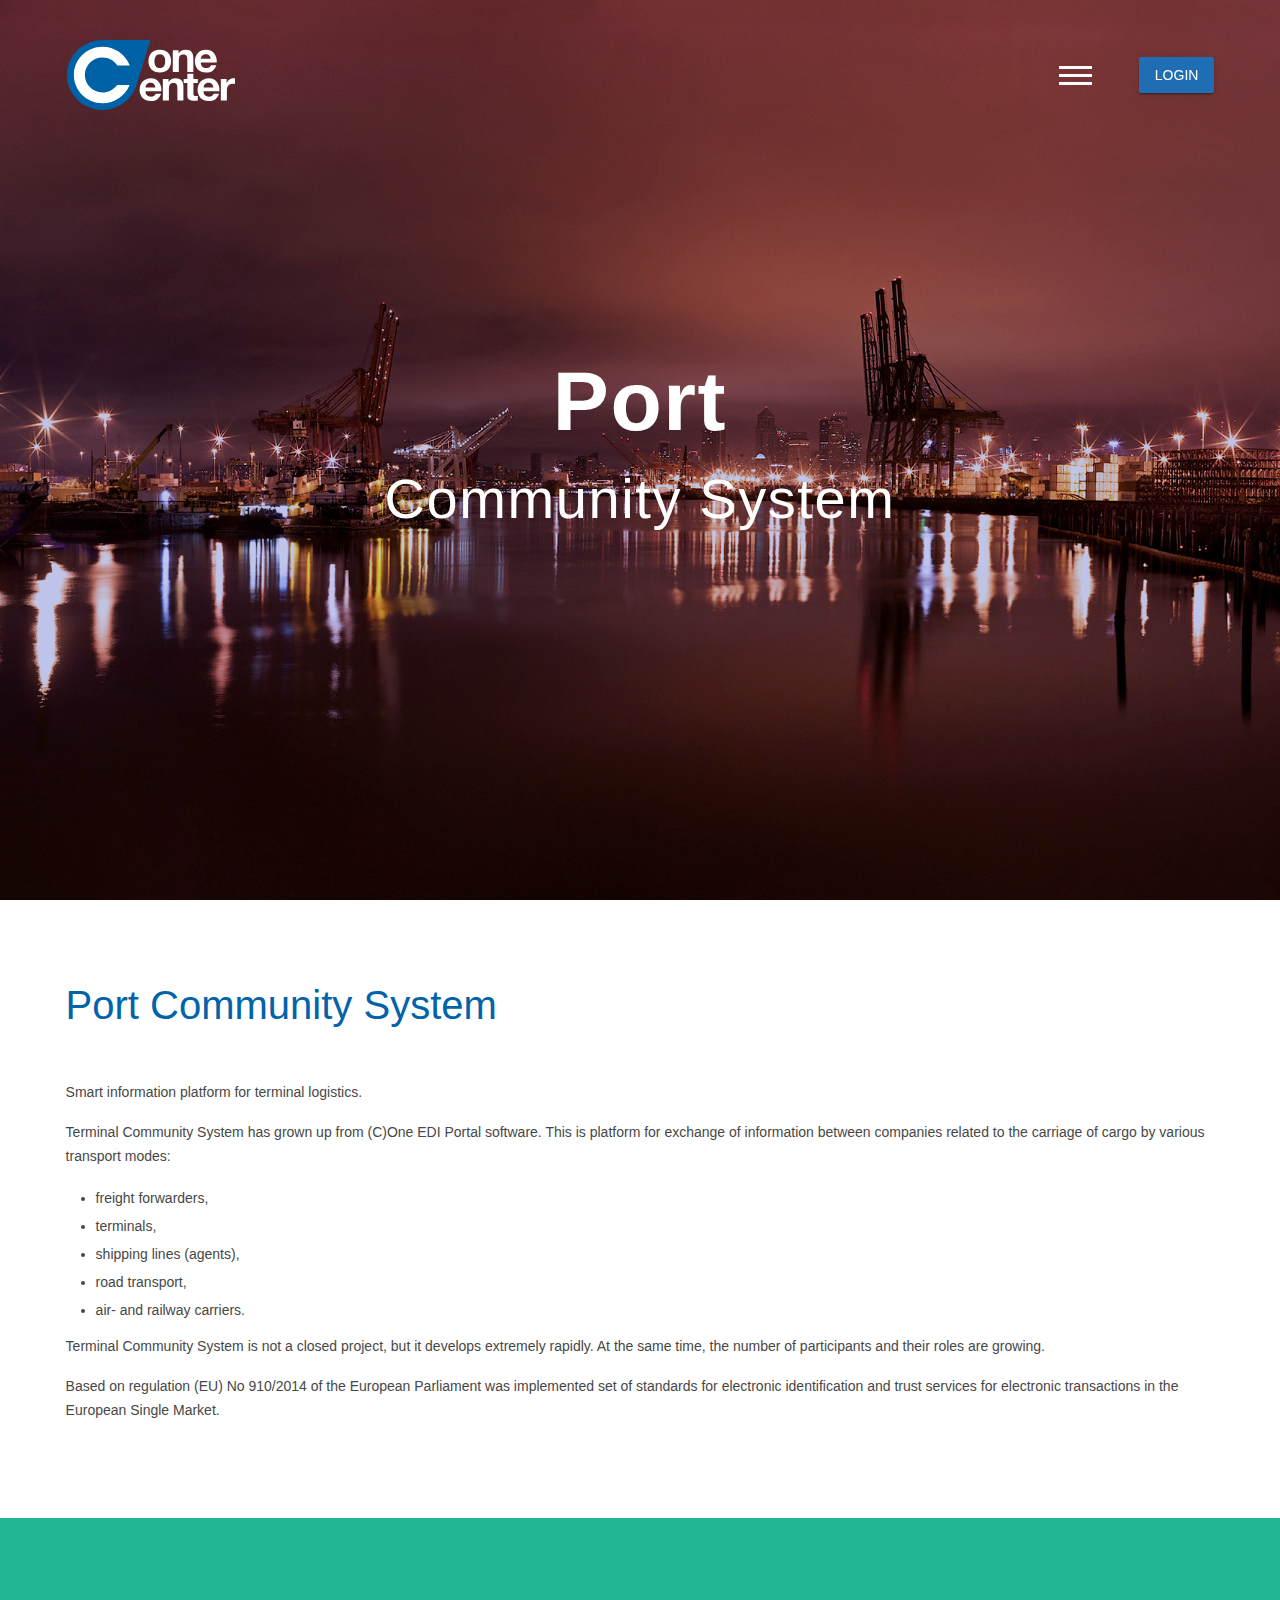
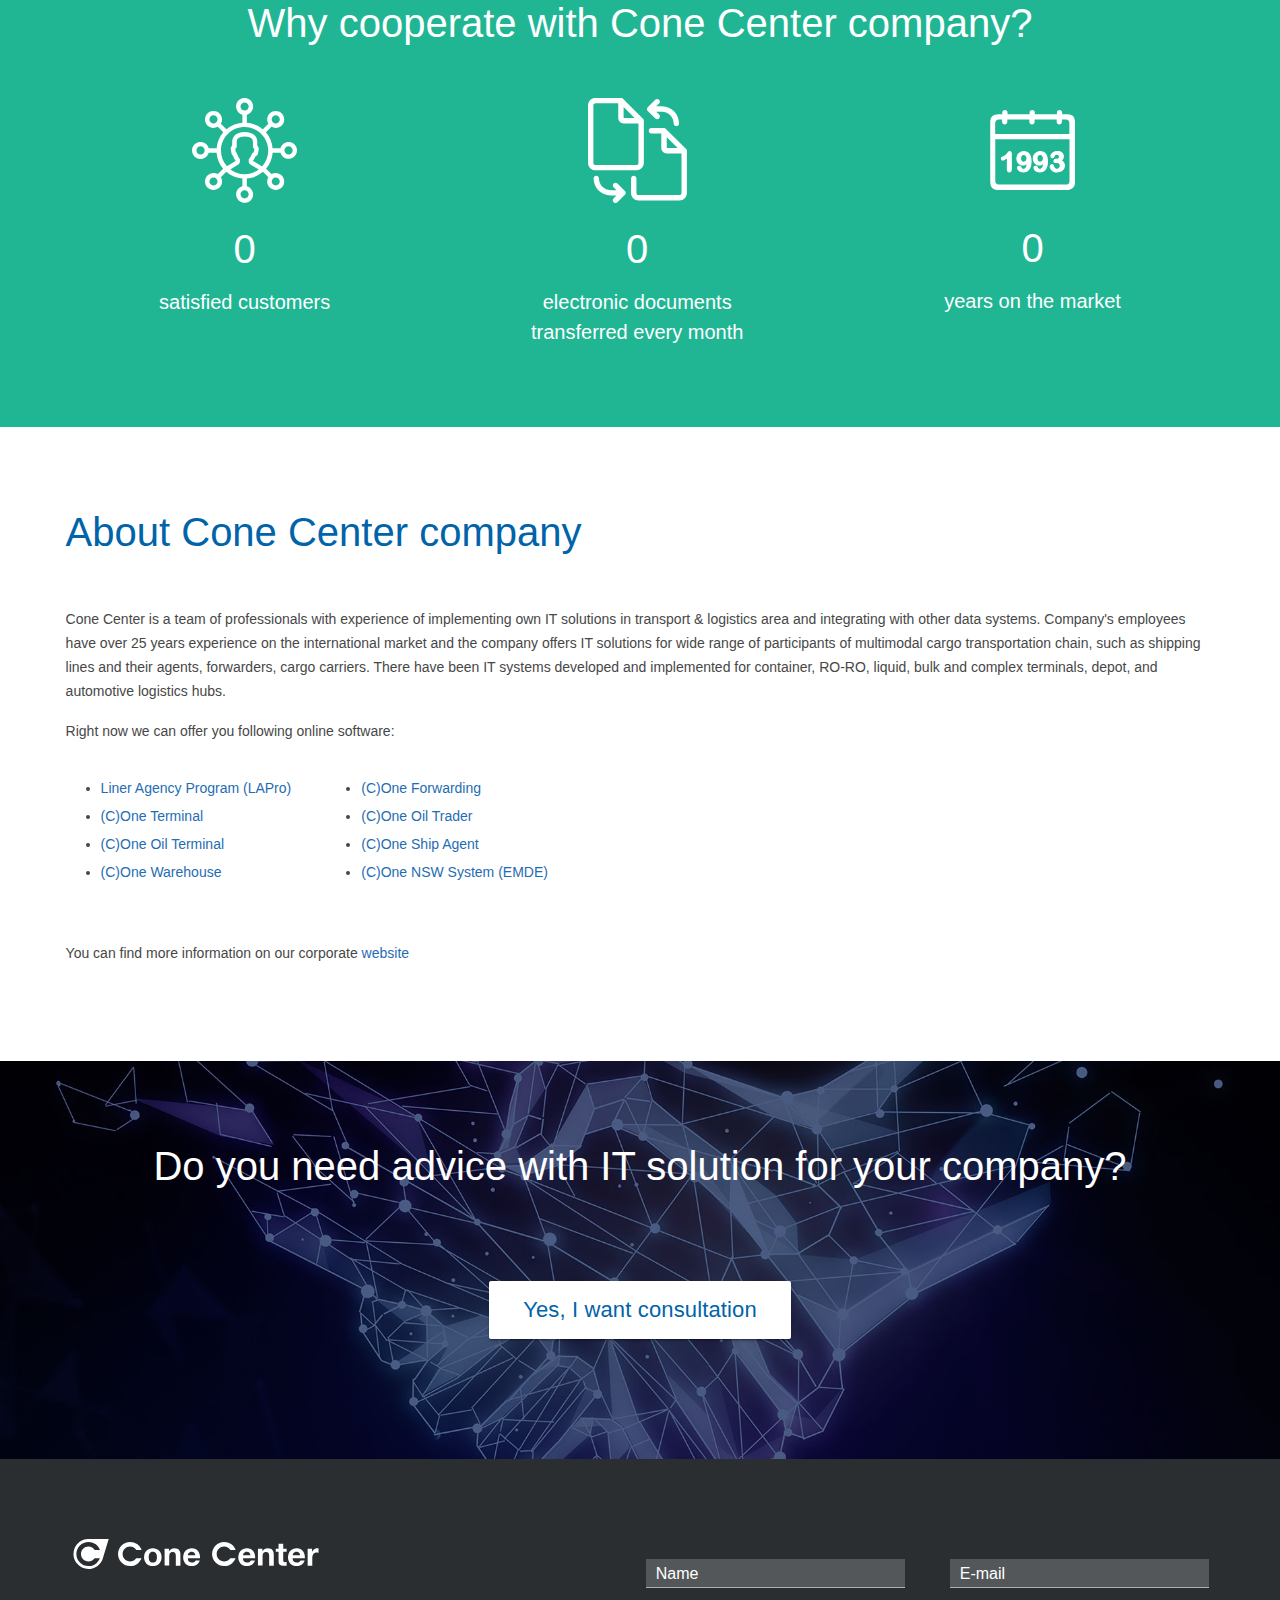
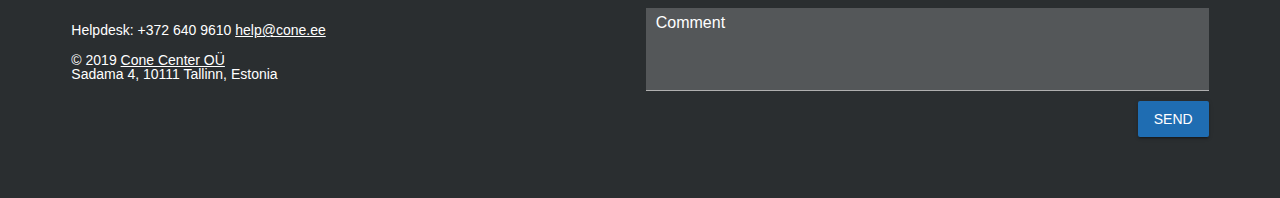
==== docs/index.html @ 8a70dc3c "lio: +1 html valid" ====
﻿<!DOCTYPE html>
<!--[if IE 9 ]>    <html class="ie9"> <![endif]-->
<!--[if (gt IE 9)|!(IE)]><!-->
<html lang="en">
<!--<![endif]-->

<head>
  <title>Port Community System - Cone Center Ltd.</title>
  <meta http-equiv="Content-Type" content="text/html; charset=utf-8" />
  <meta name="description" content="" />
  <meta name="keywords" content="" />
  <meta name="author" content="EDS Systems OY -- http://www.edss.ee" />
  <meta name="copyright" content="Copyrights (c) by EDS Systems 2018. All rights reserved." />
  <meta name="generator" content="WebEditor" />
  <meta name="robots" content="all" />
  <meta name="expires" content="never" />
  <meta name="revisit-after" content="1 days" />
  <meta name="distribution" content="global" />
  <meta name="rating" content="general" />
  <meta name="class" content="open" />
  <meta name="audience" content="all" />
  <meta name="lifecycle" content="none" />
  <meta name="language" content="English" />
  <meta name="imagetoolbar" content="no" />
  <meta name="SKYPE_TOOLBAR" content="SKYPE_TOOLBAR_PARSER_COMPATIBLE" />
  <link rel="shortcut icon" href="favicon.ico" type="image/x-icon" />
  <link rel="icon" href="favicon.ico" type="image/vnd.microsoft.icon" />
  <meta name="viewport" content="width=device-width, initial-scale=1">
  <script src="mods/jQuery/jquery-1.11.3.min.js"></script>
  <script src="js/material.min.js"></script>
  <!-- CSS -->
  <link href="../fonts.googleapis.com/css@family=Open+Sans_3A300,400,600&subset=cyrillic,cyrillic-ext,latin-ext"
    rel="stylesheet">
  <link href="../fonts.googleapis.com/css@family=Roboto_3A300,500,700&subset=cyrillic,cyrillic-ext,latin-ext"
    rel="stylesheet">
  <link href="../fonts.googleapis.com/css@family=Roboto+Condensed_3A300,500,700&subset=cyrillic,cyrillic-ext,latin-ext"
    rel="stylesheet">
  <link href="../netdna.bootstrapcdn.com/font-awesome/4.1.0/css/font-awesome.min.css" rel="stylesheet">
  <link rel="stylesheet" href="css/material.min.css" />
  <link rel="stylesheet" href="../fonts.googleapis.com/icon@family=Material+Icons">
  <link rel="stylesheet" href="css/animate.css">
  <link rel="stylesheet" href="css/swiper.min.css">
  <link rel="stylesheet" href="css/editor.css">
  <link rel="stylesheet" href="css/main.css">
  <link rel="stylesheet" href="css/print.css" media="print">
  <script>
    function goml(ml, b, a) {
      parent.location = ml + a + '@' + b
    }
    var svgSupport = (window.SVGSVGElement) ? true : false;
    var lng = "eng";
    var pgnm = "./";
    var indexpage = 1,
      msg_success = "Thank you, your request has been sent. We will contact you ASAP.",
      msg_error = "Due to technical reasons your request has been sent. Please try again.";
  </script>
</head>

<body class="mainbody indexpage  " id="scrolltop">
  <div class="section" id="header">
    <div class="container">
      <a class="logo" href="default.htm">
        <img class="up" src="images/cone.svg" alt="cOne logotype up">
        <img class="dwn" src="images/coneH.svg" alt="cOne logotype dwn">
        <img class="forEditor" src="images/logo.png" alt="cOne logotype forEditor"></a>
      <div class="header-tools">
        <div class="mobile-menu-trigger"><span></span><span></span><span></span></div>
        <button id="login"
          class="mdl-button mdl-js-button mdl-button--raised mdl-js-ripple-effect mdl-button--accent popup_show"
          data-form="#portal">Login</button>
      </div>
    </div>
    <div class="navigation">
      <div>
        <a data-href="#solutions">Port Community System</a><br><a data-href="#why">Why cooperate with Cone Center
          company?</a><br><a data-href="#about">About Cone Center company</a><br><a data-href="#advice">Do you need
          advice with IT solution for your company?</a><br>
      </div>
    </div>
  </div>
  <div class="slide full swiper-container" id="top">
    <div class="swiper-wrapper">
      <div class="swiper-slide" style="background-image: url(images/slider/0.jpg)"></div>
      <div class="swiper-slide" style="background-image: url(images/slider/1.jpg)"></div>
      <div class="swiper-slide" style="background-image: url(images/slider/2.jpg)"></div>
      <div class="swiper-slide" style="background-image: url(images/slider/3.jpg)"></div>
      <div class="swiper-slide" style="background-image: url(images/slider/4.jpg)"></div>
      <div class="swiper-slide" style="background-image: url(images/slider/5.jpg)"></div>
      <div class="swiper-slide" style="background-image: url(images/slider/6.jpg)"></div>
      <div class="swiper-slide" style="background-image: url(images/slider/7.jpg)"></div>
      <div class="swiper-slide" style="background-image: url(images/slider/8.jpg)"></div>
      <div class="swiper-slide" style="background-image: url(images/slider/9.jpg)"></div>
      <div class="swiper-slide" style="background-image: url(images/slider/10.jpg)"></div>
      <div class="swiper-slide" style="background-image: url(images/slider/11.jpg)"></div>
      <div class="swiper-slide" style="background-image: url(images/slider/12.jpg)"></div>
      <div class="swiper-slide" style="background-image: url(images/slider/13.jpg)"></div>
      <div class="swiper-slide" style="background-image: url(images/slider/14.jpg)"></div>
      <div class="swiper-slide" style="background-image: url(images/slider/15.jpg)"></div>
    </div>
    <a id="slogan" data-href="#solutions" class=" head">Port <span>Community System</span></a>
    <a id="next" data-href="#solutions"><i class="fa fa-chevron-down"></i></a>
  </div>
  <div class="slide" id="solutions">
    <div class="container flex-box">
      <div>
        <h4 class="title">Port Community System</h4>
        <div class="content">
          <p>Smart information platform for terminal logistics.</p>
          <p>Terminal Community System has grown up from (C)One EDI Portal software. This&nbsp;is platform for exchange
            of information between companies related to the carriage of cargo by various transport modes: </p>
          <ul>
            <li>freight forwarders, </li>
            <li>terminals, </li>
            <li>shipping lines (agents), </li>
            <li>road transport, </li>
            <li>air- and railway carriers.</li>
          </ul>
          <p>Terminal Community System is not a closed project, but it develops extremely rapidly. At the same time, the
            number of participants and their roles&nbsp;are growing.</p>
          <p>Based on regulation (EU) No 910/2014 of the European Parliament was implemented set of standards for
            electronic identification and trust services for electronic transactions in the European Single Market.</p>
        </div>
      </div>
    </div>
  </div>
  <div class="slide" id="why">
    <div class="container">
      <h4 class="title">Why cooperate with Cone Center company?</h4>
      <div class="flex-box counter">
        <div id="clients">
          <img src="images/clients.svg" alt="cOne clients">
          <div class="count" data-to="500" data-plus="+" data-speed="3000">0</div>
          <div class="count-text">satisfied customers</div>
        </div>
        <div id="documents">
          <img src="images/edi.svg" alt="cOne clients">
          <div class="count" data-to="50000000" data-plus="+" data-speed="3000">0</div>
          <div class="count-text">electronic documents transferred every month</div>
        </div>
        <div id="dates">
          <img src="images/date.svg" alt="cOne clients">
          <div class="count" data-to="25" data-speed="3000">0</div>
          <div class="count-text">years on the market</div>
        </div>
      </div>
    </div>
  </div>
  <div class="slide" id="about">
    <div class="container">
      <h4 class="title">About Cone Center company</h4>
      <div class="content">
        <p>Cone Center is a team of professionals with experience of implementing own IT solutions in transport &
          logistics area and integrating with other data systems. Company's employees have over 25 years experience on
          the international market and the company offers IT solutions for wide range of participants of multimodal
          cargo transportation chain, such as shipping lines and their agents, forwarders, cargo carriers. There have
          been IT systems developed and implemented for container, RO-RO, liquid, bulk and complex terminals, depot, and
          automotive logistics hubs. <br></p>
        <p>Right now we can offer you following online software:</p>
        <table class="transparent_table">
          <tr>
            <td style="vertical-align:top;">
              <ul>
                <li><a href="../www.cone.ee/LAPro_eng.html" target="_blank">Liner Agency Program (LAPro)</a> </li>
                <li><a href="../www.cone.ee/c_ONE_Terminal_eng.html" target="_blank">(C)One Terminal</a> </li>
                <li><a href="../www.cone.ee/c_ONE_Oil_Terminal_eng.html" target="_blank">(C)One Oil Terminal</a> </li>
                <li><a href="../www.cone.ee/c_ONE_Warehouse_en.html" target="_blank">(C)One Warehouse</a></li>
              </ul>
            </td>
            <td style="vertical-align:top;">
              <ul>
                <li><a href="../www.cone.ee/c_ONE_Forwarding_en.html" target="_blank">(C)One Forwarding</a> </li>
                <li><a href="../www.cone.ee/c_ONE_Oil_Trader_eng.html" target="_blank">(C)One Oil Trader</a> </li>
                <li><a href="../www.cone.ee/c_ONE_Ship_Agent_en.html" target="_blank">(C)One Ship Agent</a> </li>
                <li><a href="../www.cone.ee/emde-system.html" target="_blank">(C)One NSW System (EMDE)</a></li>
              </ul>
            </td>
          </tr>
        </table>
        <p>&nbsp;</p>
        <p>You can find more information on our corporate <a href="../www.cone.ee/index.html"
            target="_blank">website</a></p>
      </div>
    </div>
  </div>
  <div class="slide" id="advice">
    <div class="container">
      <h4 class="title">Do you need advice with IT solution for your company?</h4>
      <button
        class="mdl-button mdl-js-button mdl-button--large mdl-button--raised mdl-js-ripple-effect mdl-color--white mdl-color-text--primary-dark mdl-button--accent popup_show"
        data-form="#consult">Yes, I want consultation</button>
    </div>
  </div>
  <div class="slide footer" id="contacts">
    <div class="container flex-box">
      <div class="contacts half"><a class="logo"><img src="images/coneH.svg"><img class="forEditor"
            src="images/logo.png"></a>
        <p>Helpdesk: +372 640 9610 <a href="javascript:goml('ma'+'il'+'to:','cone.ee','help');">
            <script>
              var i = 'cone.ee',
                w = 'help';
              document.write(w + '@' + i);
            </script>
          </a></p>
        <p>© 2019 <a href="../www.cone.ee/index.html" target="_blank">Cone Center OÜ</a><br>Sadama 4, 10111 Tallinn,
          Estonia</p>
      </div>
      <div class="form-feedback half">
        <form data-sbj="Feedback" class="contact-form" id="contact-form">
          <div>
            <div class="mdl-textfield mdl-js-textfield mdl-textfield--floating-label">
              <input name="name" class="mdl-textfield__input required" id="fcname" type="text">
              <label class="mdl-textfield__label" for="fcname">Name</label>
            </div>
            <div class="mdl-textfield mdl-js-textfield mdl-textfield--floating-label">
              <input name="email" class="mdl-textfield__input required" id="fcemail" type="email">
              <label  class="mdl-textfield__label" for="fcemail">E-mail</label>
            </div>
          </div>
          <div class="mdl-textfield lt--textarea mdl-js-textfield mdl-textfield--floating-label">
            <textarea name="message" class="mdl-textfield__input" id="fcmessage" rows="4"></textarea>
            <label class="mdl-textfield__label" for="fcmessage">Comment</label>
          </div>
          <p>
            <button
              class="mdl-button mdl-js-button mdl-button--raised mdl-js-ripple-effect mdl-button--accent">Send</button>
          </p>
          <div data-sending='sending'></div>
        </form>
      </div>
    </div>
  </div>
  <div class="popup">
    <div id="portal" class="form-box">
      <div class="close"></div>
      <h4 class="form-box_head mdl-typography--title pblock">Portal entry</h4>
      <div class="form-box_item opened" id="site">
        <div class="form-box_item_cont pblock">
          <form id="login_form" name="login_form">
            <div class="mdl-textfield mdl-js-textfield mdl-textfield--floating-label">
              <input class="mdl-textfield__input" type="text" id="fusername" name="fusername">
              <label class="mdl-textfield__label" for="fusername">Login</label>
            </div>
            <div class="mdl-textfield mdl-textfield--full-width mdl-js-textfield mdl-textfield--floating-label">
              <input class="mdl-textfield__input" type="password" id="fpassword" name="fpassword">
              <label class="mdl-textfield__label" for="fpassword">Password</label>
            </div>
            <div class="form-box_item_bttn-set">
              <a href="../cone.edi.ee/vi-ipwdreset_send_mailedit">Forgot your password?</a>
              <button id="login_form-bttn"
                class="mdl-button mdl-js-button mdl-button--raised mdl-js-ripple-effect mdl-button--accent">Send</button>
            </div>
            <p id="cnt_result" style="color:red;"></p>
          </form>
        </div>
      </div>
    </div>
    <div id="consult" class="form-box">
      <div class="close"></div>
      <h4 class="form-box_head mdl-typography--title pblock">Ask for advice</h4>
      <div class="form-box_item opened">
        <div class="form-box_item_cont pblock">
          <form id="concult-form">
            <div class="mdl-textfield mdl-js-textfield mdl-textfield--floating-label">
              <input class="mdl-textfield__input required" type="text" name="name" id="cname">
              <label class="mdl-textfield__label" for="cname">Name</label>
              <span class="mdl-textfield__error"></span>
            </div>
            <div class="mdl-textfield mdl-js-textfield mdl-textfield--floating-label">
              <input class="mdl-textfield__input required" type="tel" id="phone">
              <label class="mdl-textfield__label" for="phone">Phone</label>
              <span class="mdl-textfield__error"></span>
            </div>
            <div class="mdl-textfield mdl-js-textfield mdl-textfield--floating-label">
              <input class="mdl-textfield__input" type="email" name="email" id="cemail">
              <label class="mdl-textfield__label" for="cemail">E-mail</label>
              <span class="mdl-textfield__error"></span>
            </div>
            <div class="mdl-textfield mdl-js-textfield mdl-textfield--floating-label lt--control-select">
              <input type="text" data-type="select" class="mdl-textfield__input" id="product" readonly>
              <label for="product" class="mdl-textfield__label">Product</label>
              <ul>
                <li data-val="lap">Liner Agency Program (LAPro)</li>
                <li data-val="ot">(C)One Terminal</li>
                <li data-val="ootm">(C)One Oil Terminal</li>
                <li data-val="oep">(C)One EDI Portal</li>
                <li data-val="of">(C)One Forwarding</li>
                <li data-val="ootr">(C)One Oil Trader</li>
                <li data-val="osa">(C)One Ship Agent</li>
                <li data-val="ow">(C)One Warehouse</li>
                <li data-val="ons">(C)One NSW System (EMDE)</li>
                <li data-val="dnk">Do not know yet</li>
              </ul>
            </div>
            <div class="mdl-textfield mdl-js-textfield mdl-textfield--floating-label">
              <input class="mdl-textfield__input" type="text" id="ccomment">
              <label class="mdl-textfield__label" for="ccomment">Comment</label>
            </div>
            <div class="form-box_item_bttn-set">
              <div></div>
              <button
                class="mdl-button mdl-js-button mdl-button--raised mdl-js-ripple-effect mdl-button--accent">Send</button>
            </div>
            <div data-sending='sending'></div>
          </form>
        </div>
      </div>
    </div>
  </div>
  <script src="js/jquery.appear.js"></script>
  <script src="js/count-to.js"></script>
  <script src="js/wow.min.js"></script>
  <script src="js/swiper.min.js"></script>
  <script src="js/script.js"></script>
</body>

</html>
---- docs/css/material.min.css ----
/**
 * material-design-lite - Material Design Components in CSS, JS and HTML
 * @version v1.3.0
 * @license Apache-2.0
 * @copyright 2015 Google, Inc.
 * @link https://github.com/google/material-design-lite
 */
@charset "UTF-8";html{color:rgba(0,0,0,.87)}::-moz-selection{background:#b3d4fc;text-shadow:none}::selection{background:#b3d4fc;text-shadow:none}hr{display:block;height:1px;border:0;border-top:1px solid #ccc;margin:1em 0;padding:0}audio,canvas,iframe,img,svg,video{vertical-align:middle}fieldset{border:0;margin:0;padding:0}textarea{resize:vertical}.browserupgrade{margin:.2em 0;background:#ccc;color:#000;padding:.2em 0}.hidden{display:none!important}.visuallyhidden{border:0;clip:rect(0 0 0 0);height:1px;margin:-1px;overflow:hidden;padding:0;position:absolute;width:1px}.visuallyhidden.focusable:active,.visuallyhidden.focusable:focus{clip:auto;height:auto;margin:0;overflow:visible;position:static;width:auto}.invisible{visibility:hidden}.clearfix:before,.clearfix:after{content:" ";display:table}.clearfix:after{clear:both}

@media print{*,*:before,*:after,*:first-letter{background:transparent!important;color:#000!important;box-shadow:none!important}a,a:visited{text-decoration:underline}a[href]:after{content:" (" attr(href)")"}abbr[title]:after{content:" (" attr(title)")"}a[href^="#"]:after,a[href^="javascript:"]:after{content:""}pre,blockquote{border:1px solid #999;page-break-inside:avoid}thead{display:table-header-group}tr,img{page-break-inside:avoid}img{max-width:100%!important}p,h2,h3{orphans:3;widows:3}h2,h3{page-break-after:avoid}}
a,.mdl-accordion,.mdl-button,.mdl-card,.mdl-checkbox,.mdl-dropdown-menu,.mdl-icon-toggle,.mdl-item,.mdl-radio,.mdl-slider,.mdl-switch,.mdl-tabs__tab{-webkit-tap-highlight-color:transparent;-webkit-tap-highlight-color:rgba(255,255,255,0)}html{width:100%;height:100%;-ms-touch-action:manipulation;touch-action:manipulation}body{width:100%;min-height:100%;margin:0}main{display:block}*[hidden]{display:none!important}

html,body{font-family:"Helvetica","Arial",sans-serif;font-size:14px;font-weight:400;line-height:20px}

h1,h2,h3,h4,h5,h6,p{padding:0}
h1 small,h2 small,h3 small,h4 small,h5 small,h6 small{font-family:"Roboto","Helvetica","Arial",sans-serif;font-weight:400;line-height:1.35;letter-spacing:-.02em;opacity:.54;font-size:.6em}
h1{font-size:56px;line-height:1.35;letter-spacing:-.02em;margin:24px 0}
h1,h2{font-family:"Roboto","Helvetica","Arial",sans-serif;font-weight:400}
h2{font-size:45px;line-height:48px}
h2,h3{margin:24px 0}
h3{font-size:34px;line-height:40px}
h3,h4{font-family:"Roboto","Helvetica","Arial",sans-serif;font-weight:400}h4{font-size:24px;line-height:32px;-moz-osx-font-smoothing:grayscale;margin:24px 0 16px}h5{font-size:20px;font-weight:500;line-height:1;letter-spacing:.02em}h5,h6{font-family:"Roboto","Helvetica","Arial",sans-serif;margin:24px 0 16px}h6{font-size:16px;letter-spacing:.04em}

h6,p{font-weight:400;line-height:24px}

p{font-size:14px;letter-spacing:0;margin:0 0 16px}a{color:#ff4081;font-weight:500}

blockquote{font-family:"Roboto","Helvetica","Arial",sans-serif;position:relative;font-size:24px;font-weight:300;font-style:italic;line-height:1.35;letter-spacing:.08em}
blockquote:before{position:absolute;left:-.5em;content:'“'}
blockquote:after{content:'”';margin-left:-.05em}mark{background-color:#f4ff81}

dt{font-weight:700}address{font-size:12px;line-height:1;font-style:normal}address,ul,ol{font-weight:400;letter-spacing:0}ul,ol{font-size:14px;line-height:24px}

.mdl-typography--display-4,.mdl-typography--display-4-color-contrast{font-family:"Roboto","Helvetica","Arial",sans-serif;font-size:112px;font-weight:300;line-height:1;letter-spacing:-.04em}.mdl-typography--display-4-color-contrast{opacity:.54}.mdl-typography--display-3,.mdl-typography--display-3-color-contrast{font-family:"Roboto","Helvetica","Arial",sans-serif;font-size:56px;font-weight:400;line-height:1.35;letter-spacing:-.02em}.mdl-typography--display-3-color-contrast{opacity:.54}.mdl-typography--display-2,.mdl-typography--display-2-color-contrast{font-family:"Roboto","Helvetica","Arial",sans-serif;font-size:45px;font-weight:400;line-height:48px}.mdl-typography--display-2-color-contrast{opacity:.54}.mdl-typography--display-1,.mdl-typography--display-1-color-contrast{font-family:"Roboto","Helvetica","Arial",sans-serif;font-size:34px;font-weight:400;line-height:40px}.mdl-typography--display-1-color-contrast{opacity:.54}

.mdl-typography--headline,.mdl-typography--headline-color-contrast{font-family:"Roboto","Helvetica","Arial",sans-serif;font-size:24px;font-weight:400;line-height:32px;-moz-osx-font-smoothing:grayscale}.mdl-typography--headline-color-contrast{opacity:.87}

.mdl-typography--title,.mdl-typography--title-color-contrast{font-family:"Roboto","Helvetica","Arial",sans-serif;font-size:20px;font-weight:500;line-height:1;letter-spacing:.02em}.mdl-typography--title-color-contrast{opacity:.87}.mdl-typography--subhead,.mdl-typography--subhead-color-contrast{font-family:"Roboto","Helvetica","Arial",sans-serif;font-size:16px;font-weight:400;line-height:24px;letter-spacing:.04em}.mdl-typography--subhead-color-contrast{opacity:.87}.mdl-typography--body-2,.mdl-typography--body-2-color-contrast{font-size:14px;font-weight:700;line-height:24px;letter-spacing:0}.mdl-typography--body-2-color-contrast{opacity:.87}.mdl-typography--body-1,.mdl-typography--body-1-color-contrast{font-size:14px;font-weight:400;line-height:24px;letter-spacing:0}.mdl-typography--body-1-color-contrast{opacity:.87}.mdl-typography--body-2-force-preferred-font,.mdl-typography--body-2-force-preferred-font-color-contrast{font-family:"Roboto","Helvetica","Arial",sans-serif;font-size:14px;font-weight:500;line-height:24px;letter-spacing:0}.mdl-typography--body-2-force-preferred-font-color-contrast{opacity:.87}.mdl-typography--body-1-force-preferred-font,.mdl-typography--body-1-force-preferred-font-color-contrast{font-family:"Roboto","Helvetica","Arial",sans-serif;font-size:14px;font-weight:400;line-height:24px;letter-spacing:0}.mdl-typography--body-1-force-preferred-font-color-contrast{opacity:.87}.mdl-typography--caption,.mdl-typography--caption-force-preferred-font{font-size:12px;font-weight:400;line-height:1;letter-spacing:0}.mdl-typography--caption-force-preferred-font{font-family:"Roboto","Helvetica","Arial",sans-serif}.mdl-typography--caption-color-contrast,.mdl-typography--caption-force-preferred-font-color-contrast{font-size:12px;font-weight:400;line-height:1;letter-spacing:0;opacity:.54}.mdl-typography--caption-force-preferred-font-color-contrast,.mdl-typography--menu{font-family:"Roboto","Helvetica","Arial",sans-serif}.mdl-typography--menu{font-size:14px;font-weight:500;line-height:1;letter-spacing:0}.mdl-typography--menu-color-contrast{opacity:.87}

.mdl-typography--menu-color-contrast,.mdl-typography--button,.mdl-typography--button-color-contrast{font-family:"Roboto","Helvetica","Arial",sans-serif;font-size:14px;font-weight:500;line-height:1;letter-spacing:0}.mdl-typography--button,.mdl-typography--button-color-contrast{text-transform:uppercase}.mdl-typography--button-color-contrast{opacity:.87}

.mdl-typography--text-left{text-align:left}.mdl-typography--text-right{text-align:right}.mdl-typography--text-center{text-align:center}.mdl-typography--text-justify{text-align:justify}.mdl-typography--text-nowrap{white-space:nowrap}.mdl-typography--text-lowercase{text-transform:lowercase}.mdl-typography--text-uppercase{text-transform:uppercase}.mdl-typography--text-capitalize{text-transform:capitalize}.mdl-typography--font-thin{font-weight:200!important}.mdl-typography--font-light{font-weight:300!important}.mdl-typography--font-regular{font-weight:400!important}.mdl-typography--font-medium{font-weight:500!important}.mdl-typography--font-bold{font-weight:700!important}.mdl-typography--font-black{font-weight:900!important}

.material-icons{font-family:'Material Icons';font-weight:400;font-style:normal;font-size:24px;line-height:1;letter-spacing:normal;text-transform:none;display:inline-block;word-wrap:normal;-moz-font-feature-settings:'liga';font-feature-settings:'liga';-webkit-font-feature-settings:'liga';-webkit-font-smoothing:antialiased}.mdl-color-text--red{color:#f44336 !important}.mdl-color--red{background-color:#f44336 !important}.mdl-color-text--red-50{color:#ffebee !important}.mdl-color--red-50{background-color:#ffebee !important}.mdl-color-text--red-100{color:#ffcdd2 !important}.mdl-color--red-100{background-color:#ffcdd2 !important}.mdl-color-text--red-200{color:#ef9a9a !important}.mdl-color--red-200{background-color:#ef9a9a !important}.mdl-color-text--red-300{color:#e57373 !important}.mdl-color--red-300{background-color:#e57373 !important}.mdl-color-text--red-400{color:#ef5350 !important}.mdl-color--red-400{background-color:#ef5350 !important}.mdl-color-text--red-500{color:#f44336 !important}.mdl-color--red-500{background-color:#f44336 !important}.mdl-color-text--red-600{color:#e53935 !important}.mdl-color--red-600{background-color:#e53935 !important}.mdl-color-text--red-700{color:#d32f2f !important}.mdl-color--red-700{background-color:#d32f2f !important}.mdl-color-text--red-800{color:#c62828 !important}.mdl-color--red-800{background-color:#c62828 !important}.mdl-color-text--red-900{color:#b71c1c !important}.mdl-color--red-900{background-color:#b71c1c !important}.mdl-color-text--red-A100{color:#ff8a80 !important}.mdl-color--red-A100{background-color:#ff8a80 !important}.mdl-color-text--red-A200{color:#ff5252 !important}.mdl-color--red-A200{background-color:#ff5252 !important}.mdl-color-text--red-A400{color:#ff1744 !important}.mdl-color--red-A400{background-color:#ff1744 !important}.mdl-color-text--red-A700{color:#d50000 !important}.mdl-color--red-A700{background-color:#d50000 !important}.mdl-color-text--pink{color:#e91e63 !important}.mdl-color--pink{background-color:#e91e63 !important}.mdl-color-text--pink-50{color:#fce4ec !important}.mdl-color--pink-50{background-color:#fce4ec !important}.mdl-color-text--pink-100{color:#f8bbd0 !important}.mdl-color--pink-100{background-color:#f8bbd0 !important}.mdl-color-text--pink-200{color:#f48fb1 !important}.mdl-color--pink-200{background-color:#f48fb1 !important}.mdl-color-text--pink-300{color:#f06292 !important}.mdl-color--pink-300{background-color:#f06292 !important}.mdl-color-text--pink-400{color:#ec407a !important}.mdl-color--pink-400{background-color:#ec407a !important}.mdl-color-text--pink-500{color:#e91e63 !important}.mdl-color--pink-500{background-color:#e91e63 !important}.mdl-color-text--pink-600{color:#d81b60 !important}.mdl-color--pink-600{background-color:#d81b60 !important}.mdl-color-text--pink-700{color:#c2185b !important}.mdl-color--pink-700{background-color:#c2185b !important}.mdl-color-text--pink-800{color:#ad1457 !important}.mdl-color--pink-800{background-color:#ad1457 !important}.mdl-color-text--pink-900{color:#880e4f !important}.mdl-color--pink-900{background-color:#880e4f !important}.mdl-color-text--pink-A100{color:#ff80ab !important}.mdl-color--pink-A100{background-color:#ff80ab !important}.mdl-color-text--pink-A200{color:#ff4081 !important}.mdl-color--pink-A200{background-color:#ff4081 !important}.mdl-color-text--pink-A400{color:#f50057 !important}.mdl-color--pink-A400{background-color:#f50057 !important}.mdl-color-text--pink-A700{color:#c51162 !important}.mdl-color--pink-A700{background-color:#c51162 !important}.mdl-color-text--purple{color:#9c27b0 !important}.mdl-color--purple{background-color:#9c27b0 !important}.mdl-color-text--purple-50{color:#f3e5f5 !important}.mdl-color--purple-50{background-color:#f3e5f5 !important}.mdl-color-text--purple-100{color:#e1bee7 !important}.mdl-color--purple-100{background-color:#e1bee7 !important}.mdl-color-text--purple-200{color:#ce93d8 !important}.mdl-color--purple-200{background-color:#ce93d8 !important}.mdl-color-text--purple-300{color:#ba68c8 !important}.mdl-color--purple-300{background-color:#ba68c8 !important}.mdl-color-text--purple-400{color:#ab47bc !important}.mdl-color--purple-400{background-color:#ab47bc !important}.mdl-color-text--purple-500{color:#9c27b0 !important}.mdl-color--purple-500{background-color:#9c27b0 !important}.mdl-color-text--purple-600{color:#8e24aa !important}.mdl-color--purple-600{background-color:#8e24aa !important}.mdl-color-text--purple-700{color:#7b1fa2 !important}.mdl-color--purple-700{background-color:#7b1fa2 !important}.mdl-color-text--purple-800{color:#6a1b9a !important}.mdl-color--purple-800{background-color:#6a1b9a !important}.mdl-color-text--purple-900{color:#4a148c !important}.mdl-color--purple-900{background-color:#4a148c !important}.mdl-color-text--purple-A100{color:#ea80fc !important}.mdl-color--purple-A100{background-color:#ea80fc !important}.mdl-color-text--purple-A200{color:#e040fb !important}.mdl-color--purple-A200{background-color:#e040fb !important}.mdl-color-text--purple-A400{color:#d500f9 !important}.mdl-color--purple-A400{background-color:#d500f9 !important}.mdl-color-text--purple-A700{color:#a0f !important}.mdl-color--purple-A700{background-color:#a0f !important}.mdl-color-text--deep-purple{color:#673ab7 !important}.mdl-color--deep-purple{background-color:#673ab7 !important}.mdl-color-text--deep-purple-50{color:#ede7f6 !important}.mdl-color--deep-purple-50{background-color:#ede7f6 !important}.mdl-color-text--deep-purple-100{color:#d1c4e9 !important}.mdl-color--deep-purple-100{background-color:#d1c4e9 !important}.mdl-color-text--deep-purple-200{color:#b39ddb !important}.mdl-color--deep-purple-200{background-color:#b39ddb !important}.mdl-color-text--deep-purple-300{color:#9575cd !important}.mdl-color--deep-purple-300{background-color:#9575cd !important}.mdl-color-text--deep-purple-400{color:#7e57c2 !important}.mdl-color--deep-purple-400{background-color:#7e57c2 !important}.mdl-color-text--deep-purple-500{color:#673ab7 !important}.mdl-color--deep-purple-500{background-color:#673ab7 !important}.mdl-color-text--deep-purple-600{color:#5e35b1 !important}.mdl-color--deep-purple-600{background-color:#5e35b1 !important}.mdl-color-text--deep-purple-700{color:#512da8 !important}.mdl-color--deep-purple-700{background-color:#512da8 !important}.mdl-color-text--deep-purple-800{color:#4527a0 !important}.mdl-color--deep-purple-800{background-color:#4527a0 !important}.mdl-color-text--deep-purple-900{color:#311b92 !important}.mdl-color--deep-purple-900{background-color:#311b92 !important}.mdl-color-text--deep-purple-A100{color:#b388ff !important}.mdl-color--deep-purple-A100{background-color:#b388ff !important}.mdl-color-text--deep-purple-A200{color:#7c4dff !important}.mdl-color--deep-purple-A200{background-color:#7c4dff !important}.mdl-color-text--deep-purple-A400{color:#651fff !important}.mdl-color--deep-purple-A400{background-color:#651fff !important}.mdl-color-text--deep-purple-A700{color:#6200ea !important}.mdl-color--deep-purple-A700{background-color:#6200ea !important}.mdl-color-text--indigo{color:#3f51b5 !important}.mdl-color--indigo{background-color:#3f51b5 !important}.mdl-color-text--indigo-50{color:#e8eaf6 !important}.mdl-color--indigo-50{background-color:#e8eaf6 !important}.mdl-color-text--indigo-100{color:#c5cae9 !important}.mdl-color--indigo-100{background-color:#c5cae9 !important}.mdl-color-text--indigo-200{color:#9fa8da !important}.mdl-color--indigo-200{background-color:#9fa8da !important}.mdl-color-text--indigo-300{color:#7986cb !important}.mdl-color--indigo-300{background-color:#7986cb !important}.mdl-color-text--indigo-400{color:#5c6bc0 !important}.mdl-color--indigo-400{background-color:#5c6bc0 !important}.mdl-color-text--indigo-500{color:#3f51b5 !important}.mdl-color--indigo-500{background-color:#3f51b5 !important}.mdl-color-text--indigo-600{color:#3949ab !important}.mdl-color--indigo-600{background-color:#3949ab !important}.mdl-color-text--indigo-700{color:#303f9f !important}.mdl-color--indigo-700{background-color:#303f9f !important}.mdl-color-text--indigo-800{color:#283593 !important}.mdl-color--indigo-800{background-color:#283593 !important}.mdl-color-text--indigo-900{color:#1a237e !important}.mdl-color--indigo-900{background-color:#1a237e !important}.mdl-color-text--indigo-A100{color:#8c9eff !important}.mdl-color--indigo-A100{background-color:#8c9eff !important}.mdl-color-text--indigo-A200{color:#536dfe !important}.mdl-color--indigo-A200{background-color:#536dfe !important}.mdl-color-text--indigo-A400{color:#3d5afe !important}.mdl-color--indigo-A400{background-color:#3d5afe !important}.mdl-color-text--indigo-A700{color:#304ffe !important}.mdl-color--indigo-A700{background-color:#304ffe !important}.mdl-color-text--blue{color:#2196f3 !important}.mdl-color--blue{background-color:#2196f3 !important}.mdl-color-text--blue-50{color:#e3f2fd !important}.mdl-color--blue-50{background-color:#e3f2fd !important}.mdl-color-text--blue-100{color:#bbdefb !important}.mdl-color--blue-100{background-color:#bbdefb !important}.mdl-color-text--blue-200{color:#90caf9 !important}.mdl-color--blue-200{background-color:#90caf9 !important}.mdl-color-text--blue-300{color:#64b5f6 !important}.mdl-color--blue-300{background-color:#64b5f6 !important}.mdl-color-text--blue-400{color:#42a5f5 !important}.mdl-color--blue-400{background-color:#42a5f5 !important}.mdl-color-text--blue-500{color:#2196f3 !important}.mdl-color--blue-500{background-color:#2196f3 !important}.mdl-color-text--blue-600{color:#1e88e5 !important}.mdl-color--blue-600{background-color:#1e88e5 !important}.mdl-color-text--blue-700{color:#1976d2 !important}.mdl-color--blue-700{background-color:#1976d2 !important}.mdl-color-text--blue-800{color:#1565c0 !important}.mdl-color--blue-800{background-color:#1565c0 !important}.mdl-color-text--blue-900{color:#0d47a1 !important}.mdl-color--blue-900{background-color:#0d47a1 !important}.mdl-color-text--blue-A100{color:#82b1ff !important}.mdl-color--blue-A100{background-color:#82b1ff !important}.mdl-color-text--blue-A200{color:#448aff !important}.mdl-color--blue-A200{background-color:#448aff !important}.mdl-color-text--blue-A400{color:#2979ff !important}.mdl-color--blue-A400{background-color:#2979ff !important}.mdl-color-text--blue-A700{color:#2962ff !important}.mdl-color--blue-A700{background-color:#2962ff !important}.mdl-color-text--light-blue{color:#03a9f4 !important}.mdl-color--light-blue{background-color:#03a9f4 !important}.mdl-color-text--light-blue-50{color:#e1f5fe !important}.mdl-color--light-blue-50{background-color:#e1f5fe !important}.mdl-color-text--light-blue-100{color:#b3e5fc !important}.mdl-color--light-blue-100{background-color:#b3e5fc !important}.mdl-color-text--light-blue-200{color:#81d4fa !important}.mdl-color--light-blue-200{background-color:#81d4fa !important}.mdl-color-text--light-blue-300{color:#4fc3f7 !important}.mdl-color--light-blue-300{background-color:#4fc3f7 !important}.mdl-color-text--light-blue-400{color:#29b6f6 !important}.mdl-color--light-blue-400{background-color:#29b6f6 !important}.mdl-color-text--light-blue-500{color:#03a9f4 !important}.mdl-color--light-blue-500{background-color:#03a9f4 !important}.mdl-color-text--light-blue-600{color:#039be5 !important}.mdl-color--light-blue-600{background-color:#039be5 !important}.mdl-color-text--light-blue-700{color:#0288d1 !important}.mdl-color--light-blue-700{background-color:#0288d1 !important}.mdl-color-text--light-blue-800{color:#0277bd !important}.mdl-color--light-blue-800{background-color:#0277bd !important}.mdl-color-text--light-blue-900{color:#01579b !important}.mdl-color--light-blue-900{background-color:#01579b !important}.mdl-color-text--light-blue-A100{color:#80d8ff !important}.mdl-color--light-blue-A100{background-color:#80d8ff !important}.mdl-color-text--light-blue-A200{color:#40c4ff !important}.mdl-color--light-blue-A200{background-color:#40c4ff !important}.mdl-color-text--light-blue-A400{color:#00b0ff !important}.mdl-color--light-blue-A400{background-color:#00b0ff !important}.mdl-color-text--light-blue-A700{color:#0091ea !important}.mdl-color--light-blue-A700{background-color:#0091ea !important}.mdl-color-text--cyan{color:#00bcd4 !important}.mdl-color--cyan{background-color:#00bcd4 !important}.mdl-color-text--cyan-50{color:#e0f7fa !important}.mdl-color--cyan-50{background-color:#e0f7fa !important}.mdl-color-text--cyan-100{color:#b2ebf2 !important}.mdl-color--cyan-100{background-color:#b2ebf2 !important}.mdl-color-text--cyan-200{color:#80deea !important}.mdl-color--cyan-200{background-color:#80deea !important}.mdl-color-text--cyan-300{color:#4dd0e1 !important}.mdl-color--cyan-300{background-color:#4dd0e1 !important}.mdl-color-text--cyan-400{color:#26c6da !important}.mdl-color--cyan-400{background-color:#26c6da !important}.mdl-color-text--cyan-500{color:#00bcd4 !important}.mdl-color--cyan-500{background-color:#00bcd4 !important}.mdl-color-text--cyan-600{color:#00acc1 !important}.mdl-color--cyan-600{background-color:#00acc1 !important}.mdl-color-text--cyan-700{color:#0097a7 !important}.mdl-color--cyan-700{background-color:#0097a7 !important}.mdl-color-text--cyan-800{color:#00838f !important}.mdl-color--cyan-800{background-color:#00838f !important}.mdl-color-text--cyan-900{color:#006064 !important}.mdl-color--cyan-900{background-color:#006064 !important}.mdl-color-text--cyan-A100{color:#84ffff !important}.mdl-color--cyan-A100{background-color:#84ffff !important}.mdl-color-text--cyan-A200{color:#18ffff !important}.mdl-color--cyan-A200{background-color:#18ffff !important}.mdl-color-text--cyan-A400{color:#00e5ff !important}.mdl-color--cyan-A400{background-color:#00e5ff !important}.mdl-color-text--cyan-A700{color:#00b8d4 !important}.mdl-color--cyan-A700{background-color:#00b8d4 !important}.mdl-color-text--teal{color:#009688 !important}.mdl-color--teal{background-color:#009688 !important}.mdl-color-text--teal-50{color:#e0f2f1 !important}.mdl-color--teal-50{background-color:#e0f2f1 !important}.mdl-color-text--teal-100{color:#b2dfdb !important}.mdl-color--teal-100{background-color:#b2dfdb !important}.mdl-color-text--teal-200{color:#80cbc4 !important}.mdl-color--teal-200{background-color:#80cbc4 !important}.mdl-color-text--teal-300{color:#4db6ac !important}.mdl-color--teal-300{background-color:#4db6ac !important}.mdl-color-text--teal-400{color:#26a69a !important}.mdl-color--teal-400{background-color:#26a69a !important}.mdl-color-text--teal-500{color:#009688 !important}.mdl-color--teal-500{background-color:#009688 !important}.mdl-color-text--teal-600{color:#00897b !important}.mdl-color--teal-600{background-color:#00897b !important}.mdl-color-text--teal-700{color:#00796b !important}.mdl-color--teal-700{background-color:#00796b !important}.mdl-color-text--teal-800{color:#00695c !important}.mdl-color--teal-800{background-color:#00695c !important}.mdl-color-text--teal-900{color:#004d40 !important}.mdl-color--teal-900{background-color:#004d40 !important}.mdl-color-text--teal-A100{color:#a7ffeb !important}.mdl-color--teal-A100{background-color:#a7ffeb !important}.mdl-color-text--teal-A200{color:#64ffda !important}.mdl-color--teal-A200{background-color:#64ffda !important}.mdl-color-text--teal-A400{color:#1de9b6 !important}.mdl-color--teal-A400{background-color:#1de9b6 !important}.mdl-color-text--teal-A700{color:#00bfa5 !important}.mdl-color--teal-A700{background-color:#00bfa5 !important}.mdl-color-text--green{color:#4caf50 !important}.mdl-color--green{background-color:#4caf50 !important}.mdl-color-text--green-50{color:#e8f5e9 !important}.mdl-color--green-50{background-color:#e8f5e9 !important}.mdl-color-text--green-100{color:#c8e6c9 !important}.mdl-color--green-100{background-color:#c8e6c9 !important}.mdl-color-text--green-200{color:#a5d6a7 !important}.mdl-color--green-200{background-color:#a5d6a7 !important}.mdl-color-text--green-300{color:#81c784 !important}.mdl-color--green-300{background-color:#81c784 !important}.mdl-color-text--green-400{color:#66bb6a !important}.mdl-color--green-400{background-color:#66bb6a !important}.mdl-color-text--green-500{color:#4caf50 !important}.mdl-color--green-500{background-color:#4caf50 !important}.mdl-color-text--green-600{color:#43a047 !important}.mdl-color--green-600{background-color:#43a047 !important}.mdl-color-text--green-700{color:#388e3c !important}.mdl-color--green-700{background-color:#388e3c !important}.mdl-color-text--green-800{color:#2e7d32 !important}.mdl-color--green-800{background-color:#2e7d32 !important}.mdl-color-text--green-900{color:#1b5e20 !important}.mdl-color--green-900{background-color:#1b5e20 !important}.mdl-color-text--green-A100{color:#b9f6ca !important}.mdl-color--green-A100{background-color:#b9f6ca !important}.mdl-color-text--green-A200{color:#69f0ae !important}.mdl-color--green-A200{background-color:#69f0ae !important}.mdl-color-text--green-A400{color:#00e676 !important}.mdl-color--green-A400{background-color:#00e676 !important}.mdl-color-text--green-A700{color:#00c853 !important}.mdl-color--green-A700{background-color:#00c853 !important}.mdl-color-text--light-green{color:#8bc34a !important}.mdl-color--light-green{background-color:#8bc34a !important}.mdl-color-text--light-green-50{color:#f1f8e9 !important}.mdl-color--light-green-50{background-color:#f1f8e9 !important}.mdl-color-text--light-green-100{color:#dcedc8 !important}.mdl-color--light-green-100{background-color:#dcedc8 !important}.mdl-color-text--light-green-200{color:#c5e1a5 !important}.mdl-color--light-green-200{background-color:#c5e1a5 !important}.mdl-color-text--light-green-300{color:#aed581 !important}.mdl-color--light-green-300{background-color:#aed581 !important}.mdl-color-text--light-green-400{color:#9ccc65 !important}.mdl-color--light-green-400{background-color:#9ccc65 !important}.mdl-color-text--light-green-500{color:#8bc34a !important}.mdl-color--light-green-500{background-color:#8bc34a !important}.mdl-color-text--light-green-600{color:#7cb342 !important}.mdl-color--light-green-600{background-color:#7cb342 !important}.mdl-color-text--light-green-700{color:#689f38 !important}.mdl-color--light-green-700{background-color:#689f38 !important}.mdl-color-text--light-green-800{color:#558b2f !important}.mdl-color--light-green-800{background-color:#558b2f !important}.mdl-color-text--light-green-900{color:#33691e !important}.mdl-color--light-green-900{background-color:#33691e !important}.mdl-color-text--light-green-A100{color:#ccff90 !important}.mdl-color--light-green-A100{background-color:#ccff90 !important}.mdl-color-text--light-green-A200{color:#b2ff59 !important}.mdl-color--light-green-A200{background-color:#b2ff59 !important}.mdl-color-text--light-green-A400{color:#76ff03 !important}.mdl-color--light-green-A400{background-color:#76ff03 !important}.mdl-color-text--light-green-A700{color:#64dd17 !important}.mdl-color--light-green-A700{background-color:#64dd17 !important}.mdl-color-text--lime{color:#cddc39 !important}.mdl-color--lime{background-color:#cddc39 !important}.mdl-color-text--lime-50{color:#f9fbe7 !important}.mdl-color--lime-50{background-color:#f9fbe7 !important}.mdl-color-text--lime-100{color:#f0f4c3 !important}.mdl-color--lime-100{background-color:#f0f4c3 !important}.mdl-color-text--lime-200{color:#e6ee9c !important}.mdl-color--lime-200{background-color:#e6ee9c !important}.mdl-color-text--lime-300{color:#dce775 !important}.mdl-color--lime-300{background-color:#dce775 !important}.mdl-color-text--lime-400{color:#d4e157 !important}.mdl-color--lime-400{background-color:#d4e157 !important}.mdl-color-text--lime-500{color:#cddc39 !important}.mdl-color--lime-500{background-color:#cddc39 !important}.mdl-color-text--lime-600{color:#c0ca33 !important}.mdl-color--lime-600{background-color:#c0ca33 !important}.mdl-color-text--lime-700{color:#afb42b !important}.mdl-color--lime-700{background-color:#afb42b !important}.mdl-color-text--lime-800{color:#9e9d24 !important}.mdl-color--lime-800{background-color:#9e9d24 !important}.mdl-color-text--lime-900{color:#827717 !important}.mdl-color--lime-900{background-color:#827717 !important}.mdl-color-text--lime-A100{color:#f4ff81 !important}.mdl-color--lime-A100{background-color:#f4ff81 !important}.mdl-color-text--lime-A200{color:#eeff41 !important}.mdl-color--lime-A200{background-color:#eeff41 !important}.mdl-color-text--lime-A400{color:#c6ff00 !important}.mdl-color--lime-A400{background-color:#c6ff00 !important}.mdl-color-text--lime-A700{color:#aeea00 !important}.mdl-color--lime-A700{background-color:#aeea00 !important}.mdl-color-text--yellow{color:#ffeb3b !important}.mdl-color--yellow{background-color:#ffeb3b !important}.mdl-color-text--yellow-50{color:#fffde7 !important}.mdl-color--yellow-50{background-color:#fffde7 !important}.mdl-color-text--yellow-100{color:#fff9c4 !important}.mdl-color--yellow-100{background-color:#fff9c4 !important}.mdl-color-text--yellow-200{color:#fff59d !important}.mdl-color--yellow-200{background-color:#fff59d !important}.mdl-color-text--yellow-300{color:#fff176 !important}.mdl-color--yellow-300{background-color:#fff176 !important}.mdl-color-text--yellow-400{color:#ffee58 !important}.mdl-color--yellow-400{background-color:#ffee58 !important}.mdl-color-text--yellow-500{color:#ffeb3b !important}.mdl-color--yellow-500{background-color:#ffeb3b !important}.mdl-color-text--yellow-600{color:#fdd835 !important}.mdl-color--yellow-600{background-color:#fdd835 !important}.mdl-color-text--yellow-700{color:#fbc02d !important}.mdl-color--yellow-700{background-color:#fbc02d !important}.mdl-color-text--yellow-800{color:#f9a825 !important}.mdl-color--yellow-800{background-color:#f9a825 !important}.mdl-color-text--yellow-900{color:#f57f17 !important}.mdl-color--yellow-900{background-color:#f57f17 !important}.mdl-color-text--yellow-A100{color:#ffff8d !important}.mdl-color--yellow-A100{background-color:#ffff8d !important}.mdl-color-text--yellow-A200{color:#ff0 !important}.mdl-color--yellow-A200{background-color:#ff0 !important}.mdl-color-text--yellow-A400{color:#ffea00 !important}.mdl-color--yellow-A400{background-color:#ffea00 !important}.mdl-color-text--yellow-A700{color:#ffd600 !important}.mdl-color--yellow-A700{background-color:#ffd600 !important}.mdl-color-text--amber{color:#ffc107 !important}.mdl-color--amber{background-color:#ffc107 !important}.mdl-color-text--amber-50{color:#fff8e1 !important}.mdl-color--amber-50{background-color:#fff8e1 !important}.mdl-color-text--amber-100{color:#ffecb3 !important}.mdl-color--amber-100{background-color:#ffecb3 !important}.mdl-color-text--amber-200{color:#ffe082 !important}.mdl-color--amber-200{background-color:#ffe082 !important}.mdl-color-text--amber-300{color:#ffd54f !important}.mdl-color--amber-300{background-color:#ffd54f !important}.mdl-color-text--amber-400{color:#ffca28 !important}.mdl-color--amber-400{background-color:#ffca28 !important}.mdl-color-text--amber-500{color:#ffc107 !important}.mdl-color--amber-500{background-color:#ffc107 !important}.mdl-color-text--amber-600{color:#ffb300 !important}.mdl-color--amber-600{background-color:#ffb300 !important}.mdl-color-text--amber-700{color:#ffa000 !important}.mdl-color--amber-700{background-color:#ffa000 !important}.mdl-color-text--amber-800{color:#ff8f00 !important}.mdl-color--amber-800{background-color:#ff8f00 !important}.mdl-color-text--amber-900{color:#ff6f00 !important}.mdl-color--amber-900{background-color:#ff6f00 !important}.mdl-color-text--amber-A100{color:#ffe57f !important}.mdl-color--amber-A100{background-color:#ffe57f !important}.mdl-color-text--amber-A200{color:#ffd740 !important}.mdl-color--amber-A200{background-color:#ffd740 !important}.mdl-color-text--amber-A400{color:#ffc400 !important}.mdl-color--amber-A400{background-color:#ffc400 !important}.mdl-color-text--amber-A700{color:#ffab00 !important}.mdl-color--amber-A700{background-color:#ffab00 !important}.mdl-color-text--orange{color:#ff9800 !important}.mdl-color--orange{background-color:#ff9800 !important}.mdl-color-text--orange-50{color:#fff3e0 !important}.mdl-color--orange-50{background-color:#fff3e0 !important}.mdl-color-text--orange-100{color:#ffe0b2 !important}.mdl-color--orange-100{background-color:#ffe0b2 !important}.mdl-color-text--orange-200{color:#ffcc80 !important}.mdl-color--orange-200{background-color:#ffcc80 !important}.mdl-color-text--orange-300{color:#ffb74d !important}.mdl-color--orange-300{background-color:#ffb74d !important}.mdl-color-text--orange-400{color:#ffa726 !important}.mdl-color--orange-400{background-color:#ffa726 !important}.mdl-color-text--orange-500{color:#ff9800 !important}.mdl-color--orange-500{background-color:#ff9800 !important}.mdl-color-text--orange-600{color:#fb8c00 !important}.mdl-color--orange-600{background-color:#fb8c00 !important}.mdl-color-text--orange-700{color:#f57c00 !important}.mdl-color--orange-700{background-color:#f57c00 !important}.mdl-color-text--orange-800{color:#ef6c00 !important}.mdl-color--orange-800{background-color:#ef6c00 !important}.mdl-color-text--orange-900{color:#e65100 !important}.mdl-color--orange-900{background-color:#e65100 !important}.mdl-color-text--orange-A100{color:#ffd180 !important}.mdl-color--orange-A100{background-color:#ffd180 !important}.mdl-color-text--orange-A200{color:#ffab40 !important}.mdl-color--orange-A200{background-color:#ffab40 !important}.mdl-color-text--orange-A400{color:#ff9100 !important}.mdl-color--orange-A400{background-color:#ff9100 !important}.mdl-color-text--orange-A700{color:#ff6d00 !important}.mdl-color--orange-A700{background-color:#ff6d00 !important}.mdl-color-text--deep-orange{color:#ff5722 !important}.mdl-color--deep-orange{background-color:#ff5722 !important}.mdl-color-text--deep-orange-50{color:#fbe9e7 !important}.mdl-color--deep-orange-50{background-color:#fbe9e7 !important}.mdl-color-text--deep-orange-100{color:#ffccbc !important}.mdl-color--deep-orange-100{background-color:#ffccbc !important}.mdl-color-text--deep-orange-200{color:#ffab91 !important}.mdl-color--deep-orange-200{background-color:#ffab91 !important}.mdl-color-text--deep-orange-300{color:#ff8a65 !important}.mdl-color--deep-orange-300{background-color:#ff8a65 !important}.mdl-color-text--deep-orange-400{color:#ff7043 !important}.mdl-color--deep-orange-400{background-color:#ff7043 !important}.mdl-color-text--deep-orange-500{color:#ff5722 !important}.mdl-color--deep-orange-500{background-color:#ff5722 !important}.mdl-color-text--deep-orange-600{color:#f4511e !important}.mdl-color--deep-orange-600{background-color:#f4511e !important}.mdl-color-text--deep-orange-700{color:#e64a19 !important}.mdl-color--deep-orange-700{background-color:#e64a19 !important}.mdl-color-text--deep-orange-800{color:#d84315 !important}.mdl-color--deep-orange-800{background-color:#d84315 !important}.mdl-color-text--deep-orange-900{color:#bf360c !important}.mdl-color--deep-orange-900{background-color:#bf360c !important}.mdl-color-text--deep-orange-A100{color:#ff9e80 !important}.mdl-color--deep-orange-A100{background-color:#ff9e80 !important}.mdl-color-text--deep-orange-A200{color:#ff6e40 !important}.mdl-color--deep-orange-A200{background-color:#ff6e40 !important}.mdl-color-text--deep-orange-A400{color:#ff3d00 !important}.mdl-color--deep-orange-A400{background-color:#ff3d00 !important}.mdl-color-text--deep-orange-A700{color:#dd2c00 !important}.mdl-color--deep-orange-A700{background-color:#dd2c00 !important}.mdl-color-text--brown{color:#795548 !important}.mdl-color--brown{background-color:#795548 !important}.mdl-color-text--brown-50{color:#efebe9 !important}.mdl-color--brown-50{background-color:#efebe9 !important}.mdl-color-text--brown-100{color:#d7ccc8 !important}.mdl-color--brown-100{background-color:#d7ccc8 !important}.mdl-color-text--brown-200{color:#bcaaa4 !important}.mdl-color--brown-200{background-color:#bcaaa4 !important}.mdl-color-text--brown-300{color:#a1887f !important}.mdl-color--brown-300{background-color:#a1887f !important}.mdl-color-text--brown-400{color:#8d6e63 !important}.mdl-color--brown-400{background-color:#8d6e63 !important}.mdl-color-text--brown-500{color:#795548 !important}.mdl-color--brown-500{background-color:#795548 !important}.mdl-color-text--brown-600{color:#6d4c41 !important}.mdl-color--brown-600{background-color:#6d4c41 !important}.mdl-color-text--brown-700{color:#5d4037 !important}.mdl-color--brown-700{background-color:#5d4037 !important}.mdl-color-text--brown-800{color:#4e342e !important}.mdl-color--brown-800{background-color:#4e342e !important}.mdl-color-text--brown-900{color:#3e2723 !important}.mdl-color--brown-900{background-color:#3e2723 !important}.mdl-color-text--grey{color:#9e9e9e !important}.mdl-color--grey{background-color:#9e9e9e !important}.mdl-color-text--grey-50{color:#fafafa !important}.mdl-color--grey-50{background-color:#fafafa !important}.mdl-color-text--grey-100{color:#f5f5f5 !important}.mdl-color--grey-100{background-color:#f5f5f5 !important}.mdl-color-text--grey-200{color:#eee !important}.mdl-color--grey-200{background-color:#eee !important}.mdl-color-text--grey-300{color:#e0e0e0 !important}.mdl-color--grey-300{background-color:#e0e0e0 !important}.mdl-color-text--grey-400{color:#bdbdbd !important}.mdl-color--grey-400{background-color:#bdbdbd !important}.mdl-color-text--grey-500{color:#9e9e9e !important}.mdl-color--grey-500{background-color:#9e9e9e !important}.mdl-color-text--grey-600{color:#757575 !important}.mdl-color--grey-600{background-color:#757575 !important}.mdl-color-text--grey-700{color:#616161 !important}.mdl-color--grey-700{background-color:#616161 !important}.mdl-color-text--grey-800{color:#424242 !important}.mdl-color--grey-800{background-color:#424242 !important}.mdl-color-text--grey-900{color:#212121 !important}.mdl-color--grey-900{background-color:#212121 !important}.mdl-color-text--blue-grey{color:#607d8b !important}.mdl-color--blue-grey{background-color:#607d8b !important}.mdl-color-text--blue-grey-50{color:#eceff1 !important}.mdl-color--blue-grey-50{background-color:#eceff1 !important}.mdl-color-text--blue-grey-100{color:#cfd8dc !important}.mdl-color--blue-grey-100{background-color:#cfd8dc !important}.mdl-color-text--blue-grey-200{color:#b0bec5 !important}.mdl-color--blue-grey-200{background-color:#b0bec5 !important}.mdl-color-text--blue-grey-300{color:#90a4ae !important}.mdl-color--blue-grey-300{background-color:#90a4ae !important}.mdl-color-text--blue-grey-400{color:#78909c !important}.mdl-color--blue-grey-400{background-color:#78909c !important}.mdl-color-text--blue-grey-500{color:#607d8b !important}.mdl-color--blue-grey-500{background-color:#607d8b !important}.mdl-color-text--blue-grey-600{color:#546e7a !important}.mdl-color--blue-grey-600{background-color:#546e7a !important}.mdl-color-text--blue-grey-700{color:#455a64 !important}.mdl-color--blue-grey-700{background-color:#455a64 !important}.mdl-color-text--blue-grey-800{color:#37474f !important}.mdl-color--blue-grey-800{background-color:#37474f !important}.mdl-color-text--blue-grey-900{color:#263238 !important}.mdl-color--blue-grey-900{background-color:#263238 !important}.mdl-color--black{background-color:#000 !important}.mdl-color-text--black{color:#000 !important}.mdl-color--white{background-color:#fff !important}.mdl-color-text--white{color:#fff !important}.mdl-color--primary{background-color:#3f51b5 !important}.mdl-color--primary-contrast{background-color:#fff !important}.mdl-color--primary-dark{background-color:#303f9f !important}.mdl-color--accent{background-color:#ff4081 !important}.mdl-color--accent-contrast{background-color:#fff !important}.mdl-color-text--primary{color:#3f51b5 !important}.mdl-color-text--primary-contrast{color:#fff !important}.mdl-color-text--primary-dark{color:#303f9f !important}.mdl-color-text--accent{color:#ff4081 !important}.mdl-color-text--accent-contrast{color:#fff !important}

.mdl-ripple{background:#000;border-radius:50%;height:50px;left:0;opacity:0;pointer-events:none;position:absolute;top:0;-webkit-transform:translate(-50%,-50%);transform:translate(-50%,-50%);width:50px;overflow:hidden}.mdl-ripple.is-animating{transition:transform .3s cubic-bezier(0,0,.2,1),width .3s cubic-bezier(0,0,.2,1),height .3s cubic-bezier(0,0,.2,1),opacity .6s cubic-bezier(0,0,.2,1);transition:transform .3s cubic-bezier(0,0,.2,1),width .3s cubic-bezier(0,0,.2,1),height .3s cubic-bezier(0,0,.2,1),opacity .6s cubic-bezier(0,0,.2,1),-webkit-transform .3s cubic-bezier(0,0,.2,1)}.mdl-ripple.is-visible{opacity:.3}

.mdl-animation--default,.mdl-animation--fast-out-slow-in{transition-timing-function:cubic-bezier(.4,0,.2,1)}.mdl-animation--linear-out-slow-in{transition-timing-function:cubic-bezier(0,0,.2,1)}.mdl-animation--fast-out-linear-in{transition-timing-function:cubic-bezier(.4,0,1,1)}.mdl-badge{position:relative;white-space:nowrap;margin-right:24px}.mdl-badge:not([data-badge]){margin-right:auto}.mdl-badge[data-badge]:after{content:attr(data-badge);display:-webkit-flex;display:-ms-flexbox;display:flex;-webkit-flex-direction:row;-ms-flex-direction:row;flex-direction:row;-webkit-flex-wrap:wrap;-ms-flex-wrap:wrap;flex-wrap:wrap;-webkit-justify-content:center;-ms-flex-pack:center;justify-content:center;-webkit-align-content:center;-ms-flex-line-pack:center;align-content:center;-webkit-align-items:center;-ms-flex-align:center;align-items:center;position:absolute;top:-11px;right:-24px;font-family:"Roboto","Helvetica","Arial",sans-serif;font-weight:600;font-size:12px;width:22px;height:22px;border-radius:50%;background:#ff4081;color:#fff}.mdl-button .mdl-badge[data-badge]:after{top:-10px;right:-5px}.mdl-badge.mdl-badge--no-background[data-badge]:after{color:#ff4081;background:rgba(255,255,255,.2);box-shadow:0 0 1px gray}.mdl-badge.mdl-badge--overlap{margin-right:10px}.mdl-badge.mdl-badge--overlap:after{right:-10px}.mdl-button{background:0 0;border:none;border-radius:2px;color:#000;position:relative;height:36px;margin:0;min-width:64px;padding:0 16px;display:inline-block;font-family:"Roboto","Helvetica","Arial",sans-serif;font-size:14px;font-weight:500;text-transform:uppercase;letter-spacing:0;overflow:hidden;will-change:box-shadow;transition:box-shadow .2s cubic-bezier(.4,0,1,1),background-color .2s cubic-bezier(.4,0,.2,1),color .2s cubic-bezier(.4,0,.2,1);outline:none;cursor:pointer;text-decoration:none;text-align:center;line-height:36px;vertical-align:middle}.mdl-button::-moz-focus-inner{border:0}.mdl-button:hover{background-color:rgba(158,158,158,.2)}.mdl-button:focus:not(:active){background-color:rgba(0,0,0,.12)}.mdl-button:active{background-color:rgba(158,158,158,.4)}.mdl-button.mdl-button--colored{color:#3f51b5}.mdl-button.mdl-button--colored:focus:not(:active){background-color:rgba(0,0,0,.12)}input.mdl-button[type="submit"]{-webkit-appearance:none}.mdl-button--raised{background:rgba(158,158,158,.2);box-shadow:0 2px 2px 0 rgba(0,0,0,.14),0 3px 1px -2px rgba(0,0,0,.2),0 1px 5px 0 rgba(0,0,0,.12)}.mdl-button--raised:active{box-shadow:0 4px 5px 0 rgba(0,0,0,.14),0 1px 10px 0 rgba(0,0,0,.12),0 2px 4px -1px rgba(0,0,0,.2);background-color:rgba(158,158,158,.4)}.mdl-button--raised:focus:not(:active){box-shadow:0 0 8px rgba(0,0,0,.18),0 8px 16px rgba(0,0,0,.36);background-color:rgba(158,158,158,.4)}.mdl-button--raised.mdl-button--colored{background:#3f51b5;color:#fff}.mdl-button--raised.mdl-button--colored:hover{background-color:#3f51b5}.mdl-button--raised.mdl-button--colored:active{background-color:#3f51b5}.mdl-button--raised.mdl-button--colored:focus:not(:active){background-color:#3f51b5}.mdl-button--raised.mdl-button--colored .mdl-ripple{background:#fff}.mdl-button--fab{border-radius:50%;font-size:24px;height:56px;margin:auto;min-width:56px;width:56px;padding:0;overflow:hidden;background:rgba(158,158,158,.2);box-shadow:0 1px 1.5px 0 rgba(0,0,0,.12),0 1px 1px 0 rgba(0,0,0,.24);position:relative;line-height:normal}.mdl-button--fab .material-icons{position:absolute;top:50%;left:50%;-webkit-transform:translate(-12px,-12px);transform:translate(-12px,-12px);line-height:24px;width:24px}.mdl-button--fab.mdl-button--mini-fab{height:40px;min-width:40px;width:40px}.mdl-button--fab .mdl-button__ripple-container{border-radius:50%;-webkit-mask-image:-webkit-radial-gradient(circle,#fff,#000)}.mdl-button--fab:active{box-shadow:0 4px 5px 0 rgba(0,0,0,.14),0 1px 10px 0 rgba(0,0,0,.12),0 2px 4px -1px rgba(0,0,0,.2);background-color:rgba(158,158,158,.4)}.mdl-button--fab:focus:not(:active){box-shadow:0 0 8px rgba(0,0,0,.18),0 8px 16px rgba(0,0,0,.36);background-color:rgba(158,158,158,.4)}.mdl-button--fab.mdl-button--colored{background:#ff4081;color:#fff}.mdl-button--fab.mdl-button--colored:hover{background-color:#ff4081}.mdl-button--fab.mdl-button--colored:focus:not(:active){background-color:#ff4081}.mdl-button--fab.mdl-button--colored:active{background-color:#ff4081}.mdl-button--fab.mdl-button--colored .mdl-ripple{background:#fff}.mdl-button--icon{border-radius:50%;font-size:24px;height:32px;margin-left:0;margin-right:0;min-width:32px;width:32px;padding:0;overflow:hidden;color:inherit;line-height:normal}.mdl-button--icon .material-icons{position:absolute;top:50%;left:50%;-webkit-transform:translate(-12px,-12px);transform:translate(-12px,-12px);line-height:24px;width:24px}.mdl-button--icon.mdl-button--mini-icon{height:24px;min-width:24px;width:24px}.mdl-button--icon.mdl-button--mini-icon .material-icons{top:0;left:0}.mdl-button--icon .mdl-button__ripple-container{border-radius:50%;-webkit-mask-image:-webkit-radial-gradient(circle,#fff,#000)}.mdl-button__ripple-container{display:block;height:100%;left:0;position:absolute;top:0;width:100%;z-index:0;overflow:hidden}.mdl-button[disabled] .mdl-button__ripple-container .mdl-ripple,.mdl-button.mdl-button--disabled .mdl-button__ripple-container .mdl-ripple{background-color:transparent}.mdl-button--primary.mdl-button--primary{color:#3f51b5}.mdl-button--primary.mdl-button--primary .mdl-ripple{background:#fff}.mdl-button--primary.mdl-button--primary.mdl-button--raised,.mdl-button--primary.mdl-button--primary.mdl-button--fab{color:#fff;background-color:#3f51b5}.mdl-button--accent.mdl-button--accent{color:#ff4081}.mdl-button--accent.mdl-button--accent .mdl-ripple{background:#fff}.mdl-button--accent.mdl-button--accent.mdl-button--raised,.mdl-button--accent.mdl-button--accent.mdl-button--fab{color:#fff;background-color:#ff4081}.mdl-button[disabled][disabled],.mdl-button.mdl-button--disabled.mdl-button--disabled{color:rgba(0,0,0,.26);cursor:default;background-color:transparent}.mdl-button--fab[disabled][disabled],.mdl-button--fab.mdl-button--disabled.mdl-button--disabled{background-color:rgba(0,0,0,.12);color:rgba(0,0,0,.26)}.mdl-button--raised[disabled][disabled],.mdl-button--raised.mdl-button--disabled.mdl-button--disabled{background-color:rgba(0,0,0,.12);color:rgba(0,0,0,.26);box-shadow:none}.mdl-button--colored[disabled][disabled],.mdl-button--colored.mdl-button--disabled.mdl-button--disabled{color:rgba(0,0,0,.26)}.mdl-button .material-icons{vertical-align:middle}

.mdl-card{display:-webkit-flex;display:-ms-flexbox;display:flex;-webkit-flex-direction:column;-ms-flex-direction:column;flex-direction:column;font-size:16px;font-weight:400;min-height:200px;overflow:hidden;width:330px;z-index:1;position:relative;background:#fff;border-radius:2px;box-sizing:border-box}.mdl-card__media{background-color:#ff4081;background-repeat:repeat;background-position:50% 50%;background-size:cover;background-origin:padding-box;background-attachment:scroll;box-sizing:border-box}.mdl-card__title{-webkit-align-items:center;-ms-flex-align:center;align-items:center;color:#000;display:block;display:-webkit-flex;display:-ms-flexbox;display:flex;-webkit-justify-content:stretch;-ms-flex-pack:stretch;justify-content:stretch;line-height:normal;padding:16px;-webkit-perspective-origin:165px 56px;perspective-origin:165px 56px;-webkit-transform-origin:165px 56px;transform-origin:165px 56px;box-sizing:border-box}.mdl-card__title.mdl-card--border{border-bottom:1px solid rgba(0,0,0,.1)}
.mdl-card__title-text{-webkit-align-self:flex-end;-ms-flex-item-align:end;align-self:flex-end;color:inherit;display:block;display:-webkit-flex;display:-ms-flexbox;display:flex;font-size:24px;font-weight:300;line-height:normal;overflow:hidden;-webkit-transform-origin:149px 48px;transform-origin:149px 48px;margin:0}
.mdl-card__subtitle-text{font-size:14px;color:rgba(0,0,0,.54);margin:0}
.mdl-card__supporting-text{color:rgba(0,0,0,.54);font-size:1rem;line-height:18px;overflow:hidden;padding:16px;width:90%}.mdl-card__supporting-text.mdl-card--border{border-bottom:1px solid rgba(0,0,0,.1)}.mdl-card__actions{font-size:16px;line-height:normal;width:100%;background-color:transparent;padding:8px;box-sizing:border-box}.mdl-card__actions.mdl-card--border{border-top:1px solid rgba(0,0,0,.1)}.mdl-card--expand{-webkit-flex-grow:1;-ms-flex-positive:1;flex-grow:1}.mdl-card__menu{position:absolute;right:16px;top:16px}

.mdl-checkbox{position:relative;z-index:1;vertical-align:middle;display:inline-block;box-sizing:border-box;width:100%;height:24px;margin:0;padding:0}.mdl-checkbox.is-upgraded{padding-left:24px}.mdl-checkbox__input{line-height:24px}.mdl-checkbox.is-upgraded .mdl-checkbox__input{position:absolute;width:0;height:0;margin:0;padding:0;opacity:0;-ms-appearance:none;-moz-appearance:none;-webkit-appearance:none;appearance:none;border:none}.mdl-checkbox__box-outline{position:absolute;top:3px;left:0;display:inline-block;box-sizing:border-box;width:16px;height:16px;margin:0;cursor:pointer;overflow:hidden;border:2px solid rgba(0,0,0,.54);border-radius:2px;z-index:2}.mdl-checkbox.is-checked .mdl-checkbox__box-outline{border:2px solid #3f51b5}fieldset[disabled] .mdl-checkbox .mdl-checkbox__box-outline,.mdl-checkbox.is-disabled .mdl-checkbox__box-outline{border:2px solid rgba(0,0,0,.26);cursor:auto}.mdl-checkbox__focus-helper{position:absolute;top:3px;left:0;display:inline-block;box-sizing:border-box;width:16px;height:16px;border-radius:50%;background-color:transparent}.mdl-checkbox.is-focused .mdl-checkbox__focus-helper{box-shadow:0 0 0 8px rgba(0,0,0,.1);background-color:rgba(0,0,0,.1)}.mdl-checkbox.is-focused.is-checked .mdl-checkbox__focus-helper{box-shadow:0 0 0 8px rgba(63,81,181,.26);background-color:rgba(63,81,181,.26)}.mdl-checkbox__tick-outline{position:absolute;top:0;left:0;height:100%;width:100%;-webkit-mask:url("[data-uri]");mask:url("[data-uri]");background:0 0;transition-duration:.28s;transition-timing-function:cubic-bezier(.4,0,.2,1);transition-property:background}.mdl-checkbox.is-checked .mdl-checkbox__tick-outline{background:#3f51b5 url("[data-uri]")}fieldset[disabled] .mdl-checkbox.is-checked .mdl-checkbox__tick-outline,.mdl-checkbox.is-checked.is-disabled .mdl-checkbox__tick-outline{background:rgba(0,0,0,.26)url("[data-uri]")}.mdl-checkbox__label{position:relative;cursor:pointer;font-size:16px;line-height:24px;margin:0}fieldset[disabled] .mdl-checkbox .mdl-checkbox__label,.mdl-checkbox.is-disabled .mdl-checkbox__label{color:rgba(0,0,0,.26);cursor:auto}.mdl-checkbox__ripple-container{position:absolute;z-index:2;top:-6px;left:-10px;box-sizing:border-box;width:36px;height:36px;border-radius:50%;cursor:pointer;overflow:hidden;-webkit-mask-image:-webkit-radial-gradient(circle,#fff,#000)}.mdl-checkbox__ripple-container .mdl-ripple{background:#3f51b5}fieldset[disabled] .mdl-checkbox .mdl-checkbox__ripple-container,.mdl-checkbox.is-disabled .mdl-checkbox__ripple-container{cursor:auto}fieldset[disabled] .mdl-checkbox .mdl-checkbox__ripple-container .mdl-ripple,.mdl-checkbox.is-disabled .mdl-checkbox__ripple-container .mdl-ripple{background:0 0}.mdl-chip{height:32px;font-family:"Roboto","Helvetica","Arial",sans-serif;line-height:32px;padding:0 12px;border:0;border-radius:16px;background-color:#dedede;display:inline-block;color:rgba(0,0,0,.87);margin:2px 0;font-size:0;white-space:nowrap}.mdl-chip__text{font-size:13px;vertical-align:middle;display:inline-block}.mdl-chip__action{height:24px;width:24px;background:0 0;opacity:.54;cursor:pointer;padding:0;margin:0 0 0 4px;font-size:13px;text-decoration:none;color:rgba(0,0,0,.87);border:none;outline:none}.mdl-chip__action,.mdl-chip__contact{display:inline-block;vertical-align:middle;overflow:hidden;text-align:center}.mdl-chip__contact{height:32px;width:32px;border-radius:16px;margin-right:8px;font-size:18px;line-height:32px}.mdl-chip:focus{outline:0;box-shadow:0 2px 2px 0 rgba(0,0,0,.14),0 3px 1px -2px rgba(0,0,0,.2),0 1px 5px 0 rgba(0,0,0,.12)}.mdl-chip:active{background-color:#d6d6d6}.mdl-chip--deletable{padding-right:4px}.mdl-chip--contact{padding-left:0}.mdl-data-table{position:relative;border:1px solid rgba(0,0,0,.12);border-collapse:collapse;white-space:nowrap;font-size:13px;background-color:#fff}.mdl-data-table thead{padding-bottom:3px}.mdl-data-table thead .mdl-data-table__select{margin-top:0}.mdl-data-table tbody tr{position:relative;height:48px;transition-duration:.28s;transition-timing-function:cubic-bezier(.4,0,.2,1);transition-property:background-color}.mdl-data-table tbody tr.is-selected{background-color:#e0e0e0}.mdl-data-table tbody tr:hover{background-color:#eee}.mdl-data-table td{text-align:right}.mdl-data-table th{padding:0 18px 12px 18px;text-align:right}.mdl-data-table td:first-of-type,.mdl-data-table th:first-of-type{padding-left:24px}.mdl-data-table td:last-of-type,.mdl-data-table th:last-of-type{padding-right:24px}.mdl-data-table td{position:relative;height:48px;border-top:1px solid rgba(0,0,0,.12);border-bottom:1px solid rgba(0,0,0,.12);padding:12px 18px;box-sizing:border-box}.mdl-data-table td,.mdl-data-table td .mdl-data-table__select{vertical-align:middle}.mdl-data-table th{position:relative;vertical-align:bottom;text-overflow:ellipsis;font-weight:700;line-height:24px;letter-spacing:0;height:48px;font-size:12px;color:rgba(0,0,0,.54);padding-bottom:8px;box-sizing:border-box}.mdl-data-table th.mdl-data-table__header--sorted-ascending,.mdl-data-table th.mdl-data-table__header--sorted-descending{color:rgba(0,0,0,.87)}.mdl-data-table th.mdl-data-table__header--sorted-ascending:before,.mdl-data-table th.mdl-data-table__header--sorted-descending:before{font-family:'Material Icons';font-weight:400;font-style:normal;line-height:1;letter-spacing:normal;text-transform:none;display:inline-block;word-wrap:normal;-moz-font-feature-settings:'liga';font-feature-settings:'liga';-webkit-font-feature-settings:'liga';-webkit-font-smoothing:antialiased;font-size:16px;content:"\e5d8";margin-right:5px;vertical-align:sub}.mdl-data-table th.mdl-data-table__header--sorted-ascending:hover,.mdl-data-table th.mdl-data-table__header--sorted-descending:hover{cursor:pointer}.mdl-data-table th.mdl-data-table__header--sorted-ascending:hover:before,.mdl-data-table th.mdl-data-table__header--sorted-descending:hover:before{color:rgba(0,0,0,.26)}.mdl-data-table th.mdl-data-table__header--sorted-descending:before{content:"\e5db"}.mdl-data-table__select{width:16px}.mdl-data-table__cell--non-numeric.mdl-data-table__cell--non-numeric{text-align:left}.mdl-dialog{border:none;box-shadow:0 9px 46px 8px rgba(0,0,0,.14),0 11px 15px -7px rgba(0,0,0,.12),0 24px 38px 3px rgba(0,0,0,.2);width:280px}.mdl-dialog__title{padding:24px 24px 0;margin:0;font-size:2.5rem}.mdl-dialog__actions{padding:8px 8px 8px 24px;display:-webkit-flex;display:-ms-flexbox;display:flex;-webkit-flex-direction:row-reverse;-ms-flex-direction:row-reverse;flex-direction:row-reverse;-webkit-flex-wrap:wrap;-ms-flex-wrap:wrap;flex-wrap:wrap}.mdl-dialog__actions>*{margin-right:8px;height:36px}.mdl-dialog__actions>*:first-child{margin-right:0}.mdl-dialog__actions--full-width{padding:0 0 8px}.mdl-dialog__actions--full-width>*{height:48px;-webkit-flex:0 0 100%;-ms-flex:0 0 100%;flex:0 0 100%;padding-right:16px;margin-right:0;text-align:right}.mdl-dialog__content{padding:20px 24px 24px;color:rgba(0,0,0,.54)}.mdl-mega-footer{padding:16px 40px;color:#9e9e9e;background-color:#424242}.mdl-mega-footer--top-section:after,.mdl-mega-footer--middle-section:after,.mdl-mega-footer--bottom-section:after,.mdl-mega-footer__top-section:after,.mdl-mega-footer__middle-section:after,.mdl-mega-footer__bottom-section:after{content:'';display:block;clear:both}.mdl-mega-footer--left-section,.mdl-mega-footer__left-section,.mdl-mega-footer--right-section,.mdl-mega-footer__right-section{margin-bottom:16px}.mdl-mega-footer--right-section a,.mdl-mega-footer__right-section a{display:block;margin-bottom:16px;color:inherit;text-decoration:none}@media screen and (min-width:760px){.mdl-mega-footer--left-section,.mdl-mega-footer__left-section{float:left}.mdl-mega-footer--right-section,.mdl-mega-footer__right-section{float:right}.mdl-mega-footer--right-section a,.mdl-mega-footer__right-section a{display:inline-block;margin-left:16px;line-height:36px;vertical-align:middle}}.mdl-mega-footer--social-btn,.mdl-mega-footer__social-btn{width:36px;height:36px;padding:0;margin:0;background-color:#9e9e9e;border:none}.mdl-mega-footer--drop-down-section,.mdl-mega-footer__drop-down-section{display:block;position:relative}@media screen and (min-width:760px){.mdl-mega-footer--drop-down-section,.mdl-mega-footer__drop-down-section{width:33%}.mdl-mega-footer--drop-down-section:nth-child(1),.mdl-mega-footer--drop-down-section:nth-child(2),.mdl-mega-footer__drop-down-section:nth-child(1),.mdl-mega-footer__drop-down-section:nth-child(2){float:left}.mdl-mega-footer--drop-down-section:nth-child(3),.mdl-mega-footer__drop-down-section:nth-child(3){float:right}.mdl-mega-footer--drop-down-section:nth-child(3):after,.mdl-mega-footer__drop-down-section:nth-child(3):after{clear:right}.mdl-mega-footer--drop-down-section:nth-child(4),.mdl-mega-footer__drop-down-section:nth-child(4){clear:right;float:right}.mdl-mega-footer--middle-section:after,.mdl-mega-footer__middle-section:after{content:'';display:block;clear:both}.mdl-mega-footer--bottom-section,.mdl-mega-footer__bottom-section{padding-top:0}}@media screen and (min-width:1024px){.mdl-mega-footer--drop-down-section,.mdl-mega-footer--drop-down-section:nth-child(3),.mdl-mega-footer--drop-down-section:nth-child(4),.mdl-mega-footer__drop-down-section,.mdl-mega-footer__drop-down-section:nth-child(3),.mdl-mega-footer__drop-down-section:nth-child(4){width:24%;float:left}}.mdl-mega-footer--heading-checkbox,.mdl-mega-footer__heading-checkbox{position:absolute;width:100%;height:55.8px;padding:32px;margin:-16px 0 0;cursor:pointer;z-index:1;opacity:0}.mdl-mega-footer--heading-checkbox+.mdl-mega-footer--heading:after,.mdl-mega-footer--heading-checkbox+.mdl-mega-footer__heading:after,.mdl-mega-footer__heading-checkbox+.mdl-mega-footer--heading:after,.mdl-mega-footer__heading-checkbox+.mdl-mega-footer__heading:after{font-family:'Material Icons';content:'\E5CE'}.mdl-mega-footer--heading-checkbox:checked~.mdl-mega-footer--link-list,.mdl-mega-footer--heading-checkbox:checked~.mdl-mega-footer__link-list,.mdl-mega-footer--heading-checkbox:checked+.mdl-mega-footer--heading+.mdl-mega-footer--link-list,.mdl-mega-footer--heading-checkbox:checked+.mdl-mega-footer__heading+.mdl-mega-footer__link-list,.mdl-mega-footer__heading-checkbox:checked~.mdl-mega-footer--link-list,.mdl-mega-footer__heading-checkbox:checked~.mdl-mega-footer__link-list,.mdl-mega-footer__heading-checkbox:checked+.mdl-mega-footer--heading+.mdl-mega-footer--link-list,.mdl-mega-footer__heading-checkbox:checked+.mdl-mega-footer__heading+.mdl-mega-footer__link-list{display:none}.mdl-mega-footer--heading-checkbox:checked+.mdl-mega-footer--heading:after,.mdl-mega-footer--heading-checkbox:checked+.mdl-mega-footer__heading:after,.mdl-mega-footer__heading-checkbox:checked+.mdl-mega-footer--heading:after,.mdl-mega-footer__heading-checkbox:checked+.mdl-mega-footer__heading:after{font-family:'Material Icons';content:'\E5CF'}.mdl-mega-footer--heading,.mdl-mega-footer__heading{position:relative;width:100%;padding-right:39.8px;margin-bottom:16px;box-sizing:border-box;font-size:14px;line-height:23.8px;font-weight:500;white-space:nowrap;text-overflow:ellipsis;overflow:hidden;color:#e0e0e0}.mdl-mega-footer--heading:after,.mdl-mega-footer__heading:after{content:'';position:absolute;top:0;right:0;display:block;width:23.8px;height:23.8px;background-size:cover}.mdl-mega-footer--link-list,.mdl-mega-footer__link-list{list-style:none;padding:0;margin:0 0 32px}.mdl-mega-footer--link-list:after,.mdl-mega-footer__link-list:after{clear:both;display:block;content:''}.mdl-mega-footer--link-list li,.mdl-mega-footer__link-list li{font-size:14px;font-weight:400;letter-spacing:0;line-height:20px}.mdl-mega-footer--link-list a,.mdl-mega-footer__link-list a{color:inherit;text-decoration:none;white-space:nowrap}@media screen and (min-width:760px){.mdl-mega-footer--heading-checkbox,.mdl-mega-footer__heading-checkbox{display:none}.mdl-mega-footer--heading-checkbox+.mdl-mega-footer--heading:after,.mdl-mega-footer--heading-checkbox+.mdl-mega-footer__heading:after,.mdl-mega-footer__heading-checkbox+.mdl-mega-footer--heading:after,.mdl-mega-footer__heading-checkbox+.mdl-mega-footer__heading:after{content:''}.mdl-mega-footer--heading-checkbox:checked~.mdl-mega-footer--link-list,.mdl-mega-footer--heading-checkbox:checked~.mdl-mega-footer__link-list,.mdl-mega-footer--heading-checkbox:checked+.mdl-mega-footer__heading+.mdl-mega-footer__link-list,.mdl-mega-footer--heading-checkbox:checked+.mdl-mega-footer--heading+.mdl-mega-footer--link-list,.mdl-mega-footer__heading-checkbox:checked~.mdl-mega-footer--link-list,.mdl-mega-footer__heading-checkbox:checked~.mdl-mega-footer__link-list,.mdl-mega-footer__heading-checkbox:checked+.mdl-mega-footer__heading+.mdl-mega-footer__link-list,.mdl-mega-footer__heading-checkbox:checked+.mdl-mega-footer--heading+.mdl-mega-footer--link-list{display:block}.mdl-mega-footer--heading-checkbox:checked+.mdl-mega-footer--heading:after,.mdl-mega-footer--heading-checkbox:checked+.mdl-mega-footer__heading:after,.mdl-mega-footer__heading-checkbox:checked+.mdl-mega-footer--heading:after,.mdl-mega-footer__heading-checkbox:checked+.mdl-mega-footer__heading:after{content:''}}.mdl-mega-footer--bottom-section,.mdl-mega-footer__bottom-section{padding-top:16px;margin-bottom:16px}.mdl-logo{margin-bottom:16px;color:#fff}.mdl-mega-footer--bottom-section .mdl-mega-footer--link-list li,.mdl-mega-footer__bottom-section .mdl-mega-footer__link-list li{float:left;margin-bottom:0;margin-right:16px}@media screen and (min-width:760px){.mdl-logo{float:left;margin-bottom:0;margin-right:16px}}.mdl-mini-footer{display:-webkit-flex;display:-ms-flexbox;display:flex;-webkit-flex-flow:row wrap;-ms-flex-flow:row wrap;flex-flow:row wrap;-webkit-justify-content:space-between;-ms-flex-pack:justify;justify-content:space-between;padding:32px 16px;color:#9e9e9e;background-color:#424242}.mdl-mini-footer:after{content:'';display:block}.mdl-mini-footer .mdl-logo{line-height:36px}.mdl-mini-footer--link-list,.mdl-mini-footer__link-list{display:-webkit-flex;display:-ms-flexbox;display:flex;-webkit-flex-flow:row nowrap;-ms-flex-flow:row nowrap;flex-flow:row nowrap;list-style:none;margin:0;padding:0}.mdl-mini-footer--link-list li,.mdl-mini-footer__link-list li{margin-bottom:0;margin-right:16px}@media screen and (min-width:760px){.mdl-mini-footer--link-list li,.mdl-mini-footer__link-list li{line-height:36px}}.mdl-mini-footer--link-list a,.mdl-mini-footer__link-list a{color:inherit;text-decoration:none;white-space:nowrap}.mdl-mini-footer--left-section,.mdl-mini-footer__left-section{display:inline-block;-webkit-order:0;-ms-flex-order:0;order:0}.mdl-mini-footer--right-section,.mdl-mini-footer__right-section{display:inline-block;-webkit-order:1;-ms-flex-order:1;order:1}.mdl-mini-footer--social-btn,.mdl-mini-footer__social-btn{width:36px;height:36px;padding:0;margin:0;background-color:#9e9e9e;border:none}.mdl-icon-toggle{position:relative;z-index:1;vertical-align:middle;display:inline-block;height:32px;margin:0;padding:0}.mdl-icon-toggle__input{line-height:32px}.mdl-icon-toggle.is-upgraded .mdl-icon-toggle__input{position:absolute;width:0;height:0;margin:0;padding:0;opacity:0;-ms-appearance:none;-moz-appearance:none;-webkit-appearance:none;appearance:none;border:none}.mdl-icon-toggle__label{display:inline-block;position:relative;cursor:pointer;height:32px;width:32px;min-width:32px;color:#616161;border-radius:50%;padding:0;margin-left:0;margin-right:0;text-align:center;background-color:transparent;will-change:background-color;transition:background-color .2s cubic-bezier(.4,0,.2,1),color .2s cubic-bezier(.4,0,.2,1)}.mdl-icon-toggle__label.material-icons{line-height:32px;font-size:24px}.mdl-icon-toggle.is-checked .mdl-icon-toggle__label{color:#3f51b5}.mdl-icon-toggle.is-disabled .mdl-icon-toggle__label{color:rgba(0,0,0,.26);cursor:auto;transition:none}.mdl-icon-toggle.is-focused .mdl-icon-toggle__label{background-color:rgba(0,0,0,.12)}.mdl-icon-toggle.is-focused.is-checked .mdl-icon-toggle__label{background-color:rgba(63,81,181,.26)}.mdl-icon-toggle__ripple-container{position:absolute;z-index:2;top:-2px;left:-2px;box-sizing:border-box;width:36px;height:36px;border-radius:50%;cursor:pointer;overflow:hidden;-webkit-mask-image:-webkit-radial-gradient(circle,#fff,#000)}.mdl-icon-toggle__ripple-container .mdl-ripple{background:#616161}.mdl-icon-toggle.is-disabled .mdl-icon-toggle__ripple-container{cursor:auto}.mdl-icon-toggle.is-disabled .mdl-icon-toggle__ripple-container .mdl-ripple{background:0 0}.mdl-list{display:block;padding:8px 0;list-style:none}.mdl-list__item{font-family:"Roboto","Helvetica","Arial",sans-serif;font-size:16px;font-weight:400;letter-spacing:.04em;line-height:1;min-height:48px;-webkit-flex-direction:row;-ms-flex-direction:row;flex-direction:row;-webkit-flex-wrap:nowrap;-ms-flex-wrap:nowrap;flex-wrap:nowrap;padding:16px;cursor:default;color:rgba(0,0,0,.87);overflow:hidden}.mdl-list__item,.mdl-list__item .mdl-list__item-primary-content{box-sizing:border-box;display:-webkit-flex;display:-ms-flexbox;display:flex;-webkit-align-items:center;-ms-flex-align:center;align-items:center}.mdl-list__item .mdl-list__item-primary-content{-webkit-order:0;-ms-flex-order:0;order:0;-webkit-flex-grow:2;-ms-flex-positive:2;flex-grow:2;text-decoration:none}.mdl-list__item .mdl-list__item-primary-content .mdl-list__item-icon{margin-right:32px}.mdl-list__item .mdl-list__item-primary-content .mdl-list__item-avatar{margin-right:16px}.mdl-list__item .mdl-list__item-secondary-content{display:-webkit-flex;display:-ms-flexbox;display:flex;-webkit-flex-flow:column;-ms-flex-flow:column;flex-flow:column;-webkit-align-items:flex-end;-ms-flex-align:end;align-items:flex-end;margin-left:16px}.mdl-list__item .mdl-list__item-secondary-content .mdl-list__item-secondary-action label{display:inline}.mdl-list__item .mdl-list__item-secondary-content .mdl-list__item-secondary-info{font-size:12px;font-weight:400;line-height:1;letter-spacing:0;color:rgba(0,0,0,.54)}.mdl-list__item .mdl-list__item-secondary-content .mdl-list__item-sub-header{padding:0 0 0 16px}.mdl-list__item-icon,.mdl-list__item-icon.material-icons{height:24px;width:24px;font-size:24px;box-sizing:border-box;color:#757575}.mdl-list__item-avatar,.mdl-list__item-avatar.material-icons{height:40px;width:40px;box-sizing:border-box;border-radius:50%;background-color:#757575;font-size:40px;color:#fff}.mdl-list__item--two-line{height:72px}.mdl-list__item--two-line .mdl-list__item-primary-content{height:36px;line-height:20px;display:block}.mdl-list__item--two-line .mdl-list__item-primary-content .mdl-list__item-avatar{float:left}.mdl-list__item--two-line .mdl-list__item-primary-content .mdl-list__item-icon{float:left;margin-top:6px}.mdl-list__item--two-line .mdl-list__item-primary-content .mdl-list__item-secondary-content{height:36px}.mdl-list__item--two-line .mdl-list__item-primary-content .mdl-list__item-sub-title{font-size:14px;font-weight:400;letter-spacing:0;line-height:18px;color:rgba(0,0,0,.54);display:block;padding:0}.mdl-list__item--three-line{height:88px}.mdl-list__item--three-line .mdl-list__item-primary-content{height:52px;line-height:20px;display:block}.mdl-list__item--three-line .mdl-list__item-primary-content .mdl-list__item-avatar,.mdl-list__item--three-line .mdl-list__item-primary-content .mdl-list__item-icon{float:left}.mdl-list__item--three-line .mdl-list__item-secondary-content{height:52px}.mdl-list__item--three-line .mdl-list__item-text-body{font-size:14px;font-weight:400;letter-spacing:0;line-height:18px;height:52px;color:rgba(0,0,0,.54);display:block;padding:0}.mdl-menu__container{display:block;margin:0;padding:0;border:none;position:absolute;overflow:visible;height:0;width:0;visibility:hidden;z-index:-1}.mdl-menu__container.is-visible,.mdl-menu__container.is-animating{z-index:999;visibility:visible}.mdl-menu__outline{display:block;background:#fff;margin:0;padding:0;border:none;border-radius:2px;position:absolute;top:0;left:0;overflow:hidden;opacity:0;-webkit-transform:scale(0);transform:scale(0);-webkit-transform-origin:0 0;transform-origin:0 0;box-shadow:0 2px 2px 0 rgba(0,0,0,.14),0 3px 1px -2px rgba(0,0,0,.2),0 1px 5px 0 rgba(0,0,0,.12);will-change:transform;transition:transform .3s cubic-bezier(.4,0,.2,1),opacity .2s cubic-bezier(.4,0,.2,1);transition:transform .3s cubic-bezier(.4,0,.2,1),opacity .2s cubic-bezier(.4,0,.2,1),-webkit-transform .3s cubic-bezier(.4,0,.2,1);z-index:-1}.mdl-menu__container.is-visible .mdl-menu__outline{opacity:1;-webkit-transform:scale(1);transform:scale(1);z-index:999}.mdl-menu__outline.mdl-menu--bottom-right{-webkit-transform-origin:100% 0;transform-origin:100% 0}.mdl-menu__outline.mdl-menu--top-left{-webkit-transform-origin:0 100%;transform-origin:0 100%}.mdl-menu__outline.mdl-menu--top-right{-webkit-transform-origin:100% 100%;transform-origin:100% 100%}.mdl-menu{position:absolute;list-style:none;top:0;left:0;height:auto;width:auto;min-width:124px;padding:8px 0;margin:0;opacity:0;clip:rect(0 0 0 0);z-index:-1}.mdl-menu__container.is-visible .mdl-menu{opacity:1;z-index:999}.mdl-menu.is-animating{transition:opacity .2s cubic-bezier(.4,0,.2,1),clip .3s cubic-bezier(.4,0,.2,1)}.mdl-menu.mdl-menu--bottom-right{left:auto;right:0}.mdl-menu.mdl-menu--top-left{top:auto;bottom:0}.mdl-menu.mdl-menu--top-right{top:auto;left:auto;bottom:0;right:0}.mdl-menu.mdl-menu--unaligned{top:auto;left:auto}.mdl-menu__item{display:block;border:none;color:rgba(0,0,0,.87);background-color:transparent;text-align:left;margin:0;padding:0 16px;outline-color:#bdbdbd;position:relative;overflow:hidden;font-size:14px;font-weight:400;letter-spacing:0;text-decoration:none;cursor:pointer;height:48px;line-height:48px;white-space:nowrap;opacity:0;transition:opacity .2s cubic-bezier(.4,0,.2,1);-webkit-user-select:none;-moz-user-select:none;-ms-user-select:none;user-select:none}.mdl-menu__container.is-visible .mdl-menu__item{opacity:1}.mdl-menu__item::-moz-focus-inner{border:0}.mdl-menu__item--full-bleed-divider{border-bottom:1px solid rgba(0,0,0,.12)}.mdl-menu__item[disabled],.mdl-menu__item[data-mdl-disabled]{color:#bdbdbd;background-color:transparent;cursor:auto}.mdl-menu__item[disabled]:hover,.mdl-menu__item[data-mdl-disabled]:hover{background-color:transparent}.mdl-menu__item[disabled]:focus,.mdl-menu__item[data-mdl-disabled]:focus{background-color:transparent}.mdl-menu__item[disabled] .mdl-ripple,.mdl-menu__item[data-mdl-disabled] .mdl-ripple{background:0 0}.mdl-menu__item:hover{background-color:#eee}.mdl-menu__item:focus{outline:none;background-color:#eee}.mdl-menu__item:active{background-color:#e0e0e0}.mdl-menu__item--ripple-container{display:block;height:100%;left:0;position:absolute;top:0;width:100%;z-index:0;overflow:hidden}.mdl-progress{display:block;position:relative;height:4px;width:500px;max-width:100%}.mdl-progress>.bar{display:block;position:absolute;top:0;bottom:0;width:0%;transition:width .2s cubic-bezier(.4,0,.2,1)}.mdl-progress>.progressbar{background-color:#3f51b5;z-index:1;left:0}.mdl-progress>.bufferbar{background-image:linear-gradient(to right,rgba(255,255,255,.7),rgba(255,255,255,.7)),linear-gradient(to right,#3f51b5 ,#3f51b5);z-index:0;left:0}.mdl-progress>.auxbar{right:0}@supports (-webkit-appearance:none){.mdl-progress:not(.mdl-progress--indeterminate):not(.mdl-progress--indeterminate)>.auxbar,.mdl-progress:not(.mdl-progress__indeterminate):not(.mdl-progress__indeterminate)>.auxbar{background-image:linear-gradient(to right,rgba(255,255,255,.7),rgba(255,255,255,.7)),linear-gradient(to right,#3f51b5 ,#3f51b5);-webkit-mask:url("[data-uri]");mask:url("[data-uri]")}}.mdl-progress:not(.mdl-progress--indeterminate)>.auxbar,.mdl-progress:not(.mdl-progress__indeterminate)>.auxbar{background-image:linear-gradient(to right,rgba(255,255,255,.9),rgba(255,255,255,.9)),linear-gradient(to right,#3f51b5 ,#3f51b5)}.mdl-progress.mdl-progress--indeterminate>.bar1,.mdl-progress.mdl-progress__indeterminate>.bar1{-webkit-animation-name:indeterminate1;animation-name:indeterminate1}.mdl-progress.mdl-progress--indeterminate>.bar1,.mdl-progress.mdl-progress__indeterminate>.bar1,.mdl-progress.mdl-progress--indeterminate>.bar3,.mdl-progress.mdl-progress__indeterminate>.bar3{background-color:#3f51b5;-webkit-animation-duration:2s;animation-duration:2s;-webkit-animation-iteration-count:infinite;animation-iteration-count:infinite;-webkit-animation-timing-function:linear;animation-timing-function:linear}.mdl-progress.mdl-progress--indeterminate>.bar3,.mdl-progress.mdl-progress__indeterminate>.bar3{background-image:none;-webkit-animation-name:indeterminate2;animation-name:indeterminate2}@-webkit-keyframes indeterminate1{0%{left:0%;width:0%}50%{left:25%;width:75%}75%{left:100%;width:0%}}@keyframes indeterminate1{0%{left:0%;width:0%}50%{left:25%;width:75%}75%{left:100%;width:0%}}@-webkit-keyframes indeterminate2{0%,50%{left:0%;width:0%}75%{left:0%;width:25%}100%{left:100%;width:0%}}@keyframes indeterminate2{0%,50%{left:0%;width:0%}75%{left:0%;width:25%}100%{left:100%;width:0%}}.mdl-navigation{display:-webkit-flex;display:-ms-flexbox;display:flex;-webkit-flex-wrap:nowrap;-ms-flex-wrap:nowrap;flex-wrap:nowrap;box-sizing:border-box}.mdl-navigation__link{color:#424242;text-decoration:none;margin:0;font-size:14px;font-weight:400;line-height:24px;letter-spacing:0;opacity:.87}.mdl-navigation__link .material-icons{vertical-align:middle}.mdl-layout{width:100%;height:100%;display:-webkit-flex;display:-ms-flexbox;display:flex;-webkit-flex-direction:column;-ms-flex-direction:column;flex-direction:column;overflow-y:auto;overflow-x:hidden;position:relative;-webkit-overflow-scrolling:touch}.mdl-layout.is-small-screen .mdl-layout--large-screen-only{display:none}.mdl-layout:not(.is-small-screen) .mdl-layout--small-screen-only{display:none}.mdl-layout__container{position:absolute;width:100%;height:100%}.mdl-layout__title,.mdl-layout-title{display:block;position:relative;font-family:"Roboto","Helvetica","Arial",sans-serif;font-size:20px;line-height:1;letter-spacing:.02em;font-weight:400;box-sizing:border-box}.mdl-layout-spacer{-webkit-flex-grow:1;-ms-flex-positive:1;flex-grow:1}.mdl-layout__drawer{display:-webkit-flex;display:-ms-flexbox;display:flex;-webkit-flex-direction:column;-ms-flex-direction:column;flex-direction:column;-webkit-flex-wrap:nowrap;-ms-flex-wrap:nowrap;flex-wrap:nowrap;width:240px;height:100%;max-height:100%;position:absolute;top:0;left:0;box-shadow:0 2px 2px 0 rgba(0,0,0,.14),0 3px 1px -2px rgba(0,0,0,.2),0 1px 5px 0 rgba(0,0,0,.12);box-sizing:border-box;border-right:1px solid #e0e0e0;background:#fafafa;-webkit-transform:translateX(-250px);transform:translateX(-250px);-webkit-transform-style:preserve-3d;transform-style:preserve-3d;will-change:transform;transition-duration:.2s;transition-timing-function:cubic-bezier(.4,0,.2,1);transition-property:transform;transition-property:transform,-webkit-transform;color:#424242;overflow:visible;overflow-y:auto;z-index:5}.mdl-layout__drawer.is-visible{-webkit-transform:translateX(0);transform:translateX(0)}.mdl-layout__drawer.is-visible~.mdl-layout__content.mdl-layout__content{overflow:hidden}.mdl-layout__drawer>*{-webkit-flex-shrink:0;-ms-flex-negative:0;flex-shrink:0}.mdl-layout__drawer>.mdl-layout__title,.mdl-layout__drawer>.mdl-layout-title{line-height:64px;padding-left:40px}@media screen and (max-width:1024px){.mdl-layout__drawer>.mdl-layout__title,.mdl-layout__drawer>.mdl-layout-title{line-height:56px;padding-left:16px}}.mdl-layout__drawer .mdl-navigation{-webkit-flex-direction:column;-ms-flex-direction:column;flex-direction:column;-webkit-align-items:stretch;-ms-flex-align:stretch;align-items:stretch;padding-top:16px}.mdl-layout__drawer .mdl-navigation .mdl-navigation__link{display:block;-webkit-flex-shrink:0;-ms-flex-negative:0;flex-shrink:0;padding:16px 40px;margin:0;color:#757575}@media screen and (max-width:1024px){.mdl-layout__drawer .mdl-navigation .mdl-navigation__link{padding:16px}}.mdl-layout__drawer .mdl-navigation .mdl-navigation__link:hover{background-color:#e0e0e0}.mdl-layout__drawer .mdl-navigation .mdl-navigation__link--current{background-color:#e0e0e0;color:#000}@media screen and (min-width:1025px){.mdl-layout--fixed-drawer>.mdl-layout__drawer{-webkit-transform:translateX(0);transform:translateX(0)}}.mdl-layout__drawer-button{display:block;position:absolute;height:48px;width:48px;border:0;-webkit-flex-shrink:0;-ms-flex-negative:0;flex-shrink:0;overflow:hidden;text-align:center;cursor:pointer;font-size:26px;line-height:56px;font-family:Helvetica,Arial,sans-serif;margin:8px 12px;top:0;left:0;color:#fff;z-index:4}.mdl-layout__header .mdl-layout__drawer-button{position:absolute;color:#fff;background-color:inherit}@media screen and (max-width:1024px){.mdl-layout__header .mdl-layout__drawer-button{margin:4px}}@media screen and (max-width:1024px){.mdl-layout__drawer-button{margin:4px;color:rgba(0,0,0,.5)}}@media screen and (min-width:1025px){.mdl-layout__drawer-button{line-height:54px}.mdl-layout--no-desktop-drawer-button .mdl-layout__drawer-button,.mdl-layout--fixed-drawer>.mdl-layout__drawer-button,.mdl-layout--no-drawer-button .mdl-layout__drawer-button{display:none}}.mdl-layout__header{display:-webkit-flex;display:-ms-flexbox;display:flex;-webkit-flex-direction:column;-ms-flex-direction:column;flex-direction:column;-webkit-flex-wrap:nowrap;-ms-flex-wrap:nowrap;flex-wrap:nowrap;-webkit-justify-content:flex-start;-ms-flex-pack:start;justify-content:flex-start;box-sizing:border-box;-webkit-flex-shrink:0;-ms-flex-negative:0;flex-shrink:0;width:100%;margin:0;padding:0;border:none;min-height:64px;max-height:1000px;z-index:3;background-color:#3f51b5;color:#fff;box-shadow:0 2px 2px 0 rgba(0,0,0,.14),0 3px 1px -2px rgba(0,0,0,.2),0 1px 5px 0 rgba(0,0,0,.12);transition-duration:.2s;transition-timing-function:cubic-bezier(.4,0,.2,1);transition-property:max-height,box-shadow}@media screen and (max-width:1024px){.mdl-layout__header{min-height:56px}}.mdl-layout--fixed-drawer.is-upgraded:not(.is-small-screen)>.mdl-layout__header{margin-left:240px;width:calc(100% - 240px)}@media screen and (min-width:1025px){.mdl-layout--fixed-drawer>.mdl-layout__header .mdl-layout__header-row{padding-left:40px}}.mdl-layout__header>.mdl-layout-icon{position:absolute;left:40px;top:16px;height:32px;width:32px;overflow:hidden;z-index:3;display:block}@media screen and (max-width:1024px){.mdl-layout__header>.mdl-layout-icon{left:16px;top:12px}}.mdl-layout.has-drawer .mdl-layout__header>.mdl-layout-icon{display:none}.mdl-layout__header.is-compact{max-height:64px}@media screen and (max-width:1024px){.mdl-layout__header.is-compact{max-height:56px}}.mdl-layout__header.is-compact.has-tabs{height:112px}@media screen and (max-width:1024px){.mdl-layout__header.is-compact.has-tabs{min-height:104px}}@media screen and (max-width:1024px){.mdl-layout__header{display:none}.mdl-layout--fixed-header>.mdl-layout__header{display:-webkit-flex;display:-ms-flexbox;display:flex}}.mdl-layout__header--transparent.mdl-layout__header--transparent{background-color:transparent;box-shadow:none}.mdl-layout__header--seamed,.mdl-layout__header--scroll{box-shadow:none}.mdl-layout__header--waterfall{box-shadow:none;overflow:hidden}.mdl-layout__header--waterfall.is-casting-shadow{box-shadow:0 2px 2px 0 rgba(0,0,0,.14),0 3px 1px -2px rgba(0,0,0,.2),0 1px 5px 0 rgba(0,0,0,.12)}.mdl-layout__header--waterfall.mdl-layout__header--waterfall-hide-top{-webkit-justify-content:flex-end;-ms-flex-pack:end;justify-content:flex-end}.mdl-layout__header-row{display:-webkit-flex;display:-ms-flexbox;display:flex;-webkit-flex-direction:row;-ms-flex-direction:row;flex-direction:row;-webkit-flex-wrap:nowrap;-ms-flex-wrap:nowrap;flex-wrap:nowrap;-webkit-flex-shrink:0;-ms-flex-negative:0;flex-shrink:0;box-sizing:border-box;-webkit-align-self:stretch;-ms-flex-item-align:stretch;align-self:stretch;-webkit-align-items:center;-ms-flex-align:center;align-items:center;height:64px;margin:0;padding:0 40px 0 80px}.mdl-layout--no-drawer-button .mdl-layout__header-row{padding-left:40px}@media screen and (min-width:1025px){.mdl-layout--no-desktop-drawer-button .mdl-layout__header-row{padding-left:40px}}@media screen and (max-width:1024px){.mdl-layout__header-row{height:56px;padding:0 16px 0 72px}.mdl-layout--no-drawer-button .mdl-layout__header-row{padding-left:16px}}.mdl-layout__header-row>*{-webkit-flex-shrink:0;-ms-flex-negative:0;flex-shrink:0}.mdl-layout__header--scroll .mdl-layout__header-row{width:100%}.mdl-layout__header-row .mdl-navigation{margin:0;padding:0;height:64px;-webkit-flex-direction:row;-ms-flex-direction:row;flex-direction:row;-webkit-align-items:center;-ms-flex-align:center;align-items:center}@media screen and (max-width:1024px){.mdl-layout__header-row .mdl-navigation{height:56px}}.mdl-layout__header-row .mdl-navigation__link{display:block;color:#fff;line-height:64px;padding:0 24px}@media screen and (max-width:1024px){.mdl-layout__header-row .mdl-navigation__link{line-height:56px;padding:0 16px}}.mdl-layout__obfuscator{background-color:transparent;position:absolute;top:0;left:0;height:100%;width:100%;z-index:4;visibility:hidden;transition-property:background-color;transition-duration:.2s;transition-timing-function:cubic-bezier(.4,0,.2,1)}.mdl-layout__obfuscator.is-visible{background-color:rgba(0,0,0,.5);visibility:visible}@supports (pointer-events:auto){.mdl-layout__obfuscator{background-color:rgba(0,0,0,.5);opacity:0;transition-property:opacity;visibility:visible;pointer-events:none}.mdl-layout__obfuscator.is-visible{pointer-events:auto;opacity:1}}.mdl-layout__content{-ms-flex:0 1 auto;position:relative;display:inline-block;overflow-y:auto;overflow-x:hidden;-webkit-flex-grow:1;-ms-flex-positive:1;flex-grow:1;z-index:1;-webkit-overflow-scrolling:touch}.mdl-layout--fixed-drawer>.mdl-layout__content{margin-left:240px}.mdl-layout__container.has-scrolling-header .mdl-layout__content{overflow:visible}@media screen and (max-width:1024px){.mdl-layout--fixed-drawer>.mdl-layout__content{margin-left:0}.mdl-layout__container.has-scrolling-header .mdl-layout__content{overflow-y:auto;overflow-x:hidden}}.mdl-layout__tab-bar{height:96px;margin:0;width:calc(100% - 112px);padding:0 0 0 56px;display:-webkit-flex;display:-ms-flexbox;display:flex;background-color:#3f51b5;overflow-y:hidden;overflow-x:scroll}.mdl-layout__tab-bar::-webkit-scrollbar{display:none}.mdl-layout--no-drawer-button .mdl-layout__tab-bar{padding-left:16px;width:calc(100% - 32px)}@media screen and (min-width:1025px){.mdl-layout--no-desktop-drawer-button .mdl-layout__tab-bar{padding-left:16px;width:calc(100% - 32px)}}@media screen and (max-width:1024px){.mdl-layout__tab-bar{width:calc(100% - 60px);padding:0 0 0 60px}.mdl-layout--no-drawer-button .mdl-layout__tab-bar{width:calc(100% - 8px);padding-left:4px}}.mdl-layout--fixed-tabs .mdl-layout__tab-bar{padding:0;overflow:hidden;width:100%}.mdl-layout__tab-bar-container{position:relative;height:48px;width:100%;border:none;margin:0;z-index:2;-webkit-flex-grow:0;-ms-flex-positive:0;flex-grow:0;-webkit-flex-shrink:0;-ms-flex-negative:0;flex-shrink:0;overflow:hidden}.mdl-layout__container>.mdl-layout__tab-bar-container{position:absolute;top:0;left:0}.mdl-layout__tab-bar-button{display:inline-block;position:absolute;top:0;height:48px;width:56px;z-index:4;text-align:center;background-color:#3f51b5;color:transparent;cursor:pointer;-webkit-user-select:none;-moz-user-select:none;-ms-user-select:none;user-select:none}.mdl-layout--no-desktop-drawer-button .mdl-layout__tab-bar-button,.mdl-layout--no-drawer-button .mdl-layout__tab-bar-button{width:16px}.mdl-layout--no-desktop-drawer-button .mdl-layout__tab-bar-button .material-icons,.mdl-layout--no-drawer-button .mdl-layout__tab-bar-button .material-icons{position:relative;left:-4px}@media screen and (max-width:1024px){.mdl-layout__tab-bar-button{width:60px}}.mdl-layout--fixed-tabs .mdl-layout__tab-bar-button{display:none}.mdl-layout__tab-bar-button .material-icons{line-height:48px}.mdl-layout__tab-bar-button.is-active{color:#fff}.mdl-layout__tab-bar-left-button{left:0}.mdl-layout__tab-bar-right-button{right:0}.mdl-layout__tab{margin:0;border:none;padding:0 24px;float:left;position:relative;display:block;-webkit-flex-grow:0;-ms-flex-positive:0;flex-grow:0;-webkit-flex-shrink:0;-ms-flex-negative:0;flex-shrink:0;text-decoration:none;height:48px;line-height:48px;text-align:center;font-weight:500;font-size:14px;text-transform:uppercase;color:rgba(255,255,255,.6);overflow:hidden}@media screen and (max-width:1024px){.mdl-layout__tab{padding:0 12px}}.mdl-layout--fixed-tabs .mdl-layout__tab{float:none;-webkit-flex-grow:1;-ms-flex-positive:1;flex-grow:1;padding:0}.mdl-layout.is-upgraded .mdl-layout__tab.is-active{color:#fff}.mdl-layout.is-upgraded .mdl-layout__tab.is-active::after{height:2px;width:100%;display:block;content:" ";bottom:0;left:0;position:absolute;background:#ff4081;-webkit-animation:border-expand .2s cubic-bezier(.4,0,.4,1).01s alternate forwards;animation:border-expand .2s cubic-bezier(.4,0,.4,1).01s alternate forwards;transition:all 1s cubic-bezier(.4,0,1,1)}.mdl-layout__tab .mdl-layout__tab-ripple-container{display:block;position:absolute;height:100%;width:100%;left:0;top:0;z-index:1;overflow:hidden}.mdl-layout__tab .mdl-layout__tab-ripple-container .mdl-ripple{background-color:#fff}.mdl-layout__tab-panel{display:block}.mdl-layout.is-upgraded .mdl-layout__tab-panel{display:none}.mdl-layout.is-upgraded .mdl-layout__tab-panel.is-active{display:block}.mdl-radio{position:relative;font-size:16px;line-height:24px;display:inline-block;vertical-align:middle;box-sizing:border-box;height:24px;margin:0;padding-left:0}.mdl-radio.is-upgraded{padding-left:24px}.mdl-radio__button{line-height:24px}.mdl-radio.is-upgraded .mdl-radio__button{position:absolute;width:0;height:0;margin:0;padding:0;opacity:0;-ms-appearance:none;-moz-appearance:none;-webkit-appearance:none;appearance:none;border:none}.mdl-radio__outer-circle{position:absolute;top:4px;left:0;display:inline-block;box-sizing:border-box;width:16px;height:16px;margin:0;cursor:pointer;border:2px solid rgba(0,0,0,.54);border-radius:50%;z-index:2}.mdl-radio.is-checked .mdl-radio__outer-circle{border:2px solid #3f51b5}.mdl-radio__outer-circle fieldset[disabled] .mdl-radio,.mdl-radio.is-disabled .mdl-radio__outer-circle{border:2px solid rgba(0,0,0,.26);cursor:auto}.mdl-radio__inner-circle{position:absolute;z-index:1;margin:0;top:8px;left:4px;box-sizing:border-box;width:8px;height:8px;cursor:pointer;transition-duration:.28s;transition-timing-function:cubic-bezier(.4,0,.2,1);transition-property:transform;transition-property:transform,-webkit-transform;-webkit-transform:scale(0,0);transform:scale(0,0);border-radius:50%;background:#3f51b5}.mdl-radio.is-checked .mdl-radio__inner-circle{-webkit-transform:scale(1,1);transform:scale(1,1)}fieldset[disabled] .mdl-radio .mdl-radio__inner-circle,.mdl-radio.is-disabled .mdl-radio__inner-circle{background:rgba(0,0,0,.26);cursor:auto}.mdl-radio.is-focused .mdl-radio__inner-circle{box-shadow:0 0 0 10px rgba(0,0,0,.1)}.mdl-radio__label{cursor:pointer}fieldset[disabled] .mdl-radio .mdl-radio__label,.mdl-radio.is-disabled .mdl-radio__label{color:rgba(0,0,0,.26);cursor:auto}.mdl-radio__ripple-container{position:absolute;z-index:2;top:-9px;left:-13px;box-sizing:border-box;width:42px;height:42px;border-radius:50%;cursor:pointer;overflow:hidden;-webkit-mask-image:-webkit-radial-gradient(circle,#fff,#000)}.mdl-radio__ripple-container .mdl-ripple{background:#3f51b5}fieldset[disabled] .mdl-radio .mdl-radio__ripple-container,.mdl-radio.is-disabled .mdl-radio__ripple-container{cursor:auto}fieldset[disabled] .mdl-radio .mdl-radio__ripple-container .mdl-ripple,.mdl-radio.is-disabled .mdl-radio__ripple-container .mdl-ripple{background:0 0}_:-ms-input-placeholder,:root .mdl-slider.mdl-slider.is-upgraded{-ms-appearance:none;height:32px;margin:0}.mdl-slider{width:calc(100% - 40px);margin:0 20px}.mdl-slider.is-upgraded{-webkit-appearance:none;-moz-appearance:none;appearance:none;height:2px;background:0 0;-webkit-user-select:none;-moz-user-select:none;-ms-user-select:none;user-select:none;outline:0;padding:0;color:#3f51b5;-webkit-align-self:center;-ms-flex-item-align:center;-ms-grid-row-align:center;align-self:center;z-index:1;cursor:pointer}.mdl-slider.is-upgraded::-moz-focus-outer{border:0}.mdl-slider.is-upgraded::-ms-tooltip{display:none}.mdl-slider.is-upgraded::-webkit-slider-runnable-track{background:0 0}.mdl-slider.is-upgraded::-moz-range-track{background:0 0;border:none}.mdl-slider.is-upgraded::-ms-track{background:0 0;color:transparent;height:2px;width:100%;border:none}.mdl-slider.is-upgraded::-ms-fill-lower{padding:0;background:linear-gradient(to right,transparent,transparent 16px,#3f51b5 16px,#3f51b5 0)}.mdl-slider.is-upgraded::-ms-fill-upper{padding:0;background:linear-gradient(to left,transparent,transparent 16px,rgba(0,0,0,.26)16px,rgba(0,0,0,.26)0)}.mdl-slider.is-upgraded::-webkit-slider-thumb{-webkit-appearance:none;width:12px;height:12px;box-sizing:border-box;border-radius:50%;background:#3f51b5;border:none;transition:transform .18s cubic-bezier(.4,0,.2,1),border .18s cubic-bezier(.4,0,.2,1),box-shadow .18s cubic-bezier(.4,0,.2,1),background .28s cubic-bezier(.4,0,.2,1);transition:transform .18s cubic-bezier(.4,0,.2,1),border .18s cubic-bezier(.4,0,.2,1),box-shadow .18s cubic-bezier(.4,0,.2,1),background .28s cubic-bezier(.4,0,.2,1),-webkit-transform .18s cubic-bezier(.4,0,.2,1)}.mdl-slider.is-upgraded::-moz-range-thumb{-moz-appearance:none;width:12px;height:12px;box-sizing:border-box;border-radius:50%;background-image:none;background:#3f51b5;border:none}.mdl-slider.is-upgraded:focus:not(:active)::-webkit-slider-thumb{box-shadow:0 0 0 10px rgba(63,81,181,.26)}.mdl-slider.is-upgraded:focus:not(:active)::-moz-range-thumb{box-shadow:0 0 0 10px rgba(63,81,181,.26)}.mdl-slider.is-upgraded:active::-webkit-slider-thumb{background-image:none;background:#3f51b5;-webkit-transform:scale(1.5);transform:scale(1.5)}.mdl-slider.is-upgraded:active::-moz-range-thumb{background-image:none;background:#3f51b5;transform:scale(1.5)}.mdl-slider.is-upgraded::-ms-thumb{width:32px;height:32px;border:none;border-radius:50%;background:#3f51b5;transform:scale(.375);transition:transform .18s cubic-bezier(.4,0,.2,1),background .28s cubic-bezier(.4,0,.2,1);transition:transform .18s cubic-bezier(.4,0,.2,1),background .28s cubic-bezier(.4,0,.2,1),-webkit-transform .18s cubic-bezier(.4,0,.2,1)}.mdl-slider.is-upgraded:focus:not(:active)::-ms-thumb{background:radial-gradient(circle closest-side,#3f51b5 0%,#3f51b5 37.5%,rgba(63,81,181,.26)37.5%,rgba(63,81,181,.26)100%);transform:scale(1)}.mdl-slider.is-upgraded:active::-ms-thumb{background:#3f51b5;transform:scale(.5625)}.mdl-slider.is-upgraded.is-lowest-value::-webkit-slider-thumb{border:2px solid rgba(0,0,0,.26);background:0 0}.mdl-slider.is-upgraded.is-lowest-value::-moz-range-thumb{border:2px solid rgba(0,0,0,.26);background:0 0}.mdl-slider.is-upgraded.is-lowest-value+.mdl-slider__background-flex>.mdl-slider__background-upper{left:6px}.mdl-slider.is-upgraded.is-lowest-value:focus:not(:active)::-webkit-slider-thumb{box-shadow:0 0 0 10px rgba(0,0,0,.12);background:rgba(0,0,0,.12)}.mdl-slider.is-upgraded.is-lowest-value:focus:not(:active)::-moz-range-thumb{box-shadow:0 0 0 10px rgba(0,0,0,.12);background:rgba(0,0,0,.12)}.mdl-slider.is-upgraded.is-lowest-value:active::-webkit-slider-thumb{border:1.6px solid rgba(0,0,0,.26);-webkit-transform:scale(1.5);transform:scale(1.5)}.mdl-slider.is-upgraded.is-lowest-value:active+.mdl-slider__background-flex>.mdl-slider__background-upper{left:9px}.mdl-slider.is-upgraded.is-lowest-value:active::-moz-range-thumb{border:1.5px solid rgba(0,0,0,.26);transform:scale(1.5)}.mdl-slider.is-upgraded.is-lowest-value::-ms-thumb{background:radial-gradient(circle closest-side,transparent 0%,transparent 66.67%,rgba(0,0,0,.26)66.67%,rgba(0,0,0,.26)100%)}.mdl-slider.is-upgraded.is-lowest-value:focus:not(:active)::-ms-thumb{background:radial-gradient(circle closest-side,rgba(0,0,0,.12)0%,rgba(0,0,0,.12)25%,rgba(0,0,0,.26)25%,rgba(0,0,0,.26)37.5%,rgba(0,0,0,.12)37.5%,rgba(0,0,0,.12)100%);transform:scale(1)}.mdl-slider.is-upgraded.is-lowest-value:active::-ms-thumb{transform:scale(.5625);background:radial-gradient(circle closest-side,transparent 0%,transparent 77.78%,rgba(0,0,0,.26)77.78%,rgba(0,0,0,.26)100%)}.mdl-slider.is-upgraded.is-lowest-value::-ms-fill-lower{background:0 0}.mdl-slider.is-upgraded.is-lowest-value::-ms-fill-upper{margin-left:6px}.mdl-slider.is-upgraded.is-lowest-value:active::-ms-fill-upper{margin-left:9px}.mdl-slider.is-upgraded:disabled:focus::-webkit-slider-thumb,.mdl-slider.is-upgraded:disabled:active::-webkit-slider-thumb,.mdl-slider.is-upgraded:disabled::-webkit-slider-thumb{-webkit-transform:scale(.667);transform:scale(.667);background:rgba(0,0,0,.26)}.mdl-slider.is-upgraded:disabled:focus::-moz-range-thumb,.mdl-slider.is-upgraded:disabled:active::-moz-range-thumb,.mdl-slider.is-upgraded:disabled::-moz-range-thumb{transform:scale(.667);background:rgba(0,0,0,.26)}.mdl-slider.is-upgraded:disabled+.mdl-slider__background-flex>.mdl-slider__background-lower{background-color:rgba(0,0,0,.26);left:-6px}.mdl-slider.is-upgraded:disabled+.mdl-slider__background-flex>.mdl-slider__background-upper{left:6px}.mdl-slider.is-upgraded.is-lowest-value:disabled:focus::-webkit-slider-thumb,.mdl-slider.is-upgraded.is-lowest-value:disabled:active::-webkit-slider-thumb,.mdl-slider.is-upgraded.is-lowest-value:disabled::-webkit-slider-thumb{border:3px solid rgba(0,0,0,.26);background:0 0;-webkit-transform:scale(.667);transform:scale(.667)}.mdl-slider.is-upgraded.is-lowest-value:disabled:focus::-moz-range-thumb,.mdl-slider.is-upgraded.is-lowest-value:disabled:active::-moz-range-thumb,.mdl-slider.is-upgraded.is-lowest-value:disabled::-moz-range-thumb{border:3px solid rgba(0,0,0,.26);background:0 0;transform:scale(.667)}.mdl-slider.is-upgraded.is-lowest-value:disabled:active+.mdl-slider__background-flex>.mdl-slider__background-upper{left:6px}.mdl-slider.is-upgraded:disabled:focus::-ms-thumb,.mdl-slider.is-upgraded:disabled:active::-ms-thumb,.mdl-slider.is-upgraded:disabled::-ms-thumb{transform:scale(.25);background:rgba(0,0,0,.26)}.mdl-slider.is-upgraded.is-lowest-value:disabled:focus::-ms-thumb,.mdl-slider.is-upgraded.is-lowest-value:disabled:active::-ms-thumb,.mdl-slider.is-upgraded.is-lowest-value:disabled::-ms-thumb{transform:scale(.25);background:radial-gradient(circle closest-side,transparent 0%,transparent 50%,rgba(0,0,0,.26)50%,rgba(0,0,0,.26)100%)}.mdl-slider.is-upgraded:disabled::-ms-fill-lower{margin-right:6px;background:linear-gradient(to right,transparent,transparent 25px,rgba(0,0,0,.26)25px,rgba(0,0,0,.26)0)}.mdl-slider.is-upgraded:disabled::-ms-fill-upper{margin-left:6px}.mdl-slider.is-upgraded.is-lowest-value:disabled:active::-ms-fill-upper{margin-left:6px}.mdl-slider__ie-container{height:18px;overflow:visible;border:none;margin:none;padding:none}.mdl-slider__container{height:18px;position:relative;-webkit-flex-direction:row;-ms-flex-direction:row;flex-direction:row}.mdl-slider__container,.mdl-slider__background-flex{background:0 0;display:-webkit-flex;display:-ms-flexbox;display:flex}.mdl-slider__background-flex{position:absolute;height:2px;width:calc(100% - 52px);top:50%;left:0;margin:0 26px;overflow:hidden;border:0;padding:0;-webkit-transform:translate(0,-1px);transform:translate(0,-1px)}.mdl-slider__background-lower{background:#3f51b5}.mdl-slider__background-lower,.mdl-slider__background-upper{-webkit-flex:0;-ms-flex:0;flex:0;position:relative;border:0;padding:0}.mdl-slider__background-upper{background:rgba(0,0,0,.26);transition:left .18s cubic-bezier(.4,0,.2,1)}.mdl-snackbar{position:fixed;bottom:0;left:50%;cursor:default;background-color:#323232;z-index:3;display:block;display:-webkit-flex;display:-ms-flexbox;display:flex;-webkit-justify-content:space-between;-ms-flex-pack:justify;justify-content:space-between;font-family:"Roboto","Helvetica","Arial",sans-serif;will-change:transform;-webkit-transform:translate(0,80px);transform:translate(0,80px);transition:transform .25s cubic-bezier(.4,0,1,1);transition:transform .25s cubic-bezier(.4,0,1,1),-webkit-transform .25s cubic-bezier(.4,0,1,1);pointer-events:none}@media (max-width:479px){.mdl-snackbar{width:100%;left:0;min-height:48px;max-height:80px}}@media (min-width:480px){.mdl-snackbar{min-width:288px;max-width:568px;border-radius:2px;-webkit-transform:translate(-50%,80px);transform:translate(-50%,80px)}}.mdl-snackbar--active{-webkit-transform:translate(0,0);transform:translate(0,0);pointer-events:auto;transition:transform .25s cubic-bezier(0,0,.2,1);transition:transform .25s cubic-bezier(0,0,.2,1),-webkit-transform .25s cubic-bezier(0,0,.2,1)}@media (min-width:480px){.mdl-snackbar--active{-webkit-transform:translate(-50%,0);transform:translate(-50%,0)}}.mdl-snackbar__text{padding:14px 12px 14px 24px;vertical-align:middle;color:#fff;float:left}.mdl-snackbar__action{background:0 0;border:none;color:#ff4081;float:right;padding:14px 24px 14px 12px;font-family:"Roboto","Helvetica","Arial",sans-serif;font-size:14px;font-weight:500;text-transform:uppercase;line-height:1;letter-spacing:0;overflow:hidden;outline:none;opacity:0;pointer-events:none;cursor:pointer;text-decoration:none;text-align:center;-webkit-align-self:center;-ms-flex-item-align:center;-ms-grid-row-align:center;align-self:center}.mdl-snackbar__action::-moz-focus-inner{border:0}.mdl-snackbar__action:not([aria-hidden]){opacity:1;pointer-events:auto}.mdl-spinner{display:inline-block;position:relative;width:28px;height:28px}.mdl-spinner:not(.is-upgraded).is-active:after{content:"Loading..."}.mdl-spinner.is-upgraded.is-active{-webkit-animation:mdl-spinner__container-rotate 1568.23529412ms linear infinite;animation:mdl-spinner__container-rotate 1568.23529412ms linear infinite}@-webkit-keyframes mdl-spinner__container-rotate{to{-webkit-transform:rotate(360deg);transform:rotate(360deg)}}@keyframes mdl-spinner__container-rotate{to{-webkit-transform:rotate(360deg);transform:rotate(360deg)}}.mdl-spinner__layer{position:absolute;width:100%;height:100%;opacity:0}.mdl-spinner__layer-1{border-color:#42a5f5}.mdl-spinner--single-color .mdl-spinner__layer-1{border-color:#3f51b5}.mdl-spinner.is-active .mdl-spinner__layer-1{-webkit-animation:mdl-spinner__fill-unfill-rotate 5332ms cubic-bezier(.4,0,.2,1)infinite both,mdl-spinner__layer-1-fade-in-out 5332ms cubic-bezier(.4,0,.2,1)infinite both;animation:mdl-spinner__fill-unfill-rotate 5332ms cubic-bezier(.4,0,.2,1)infinite both,mdl-spinner__layer-1-fade-in-out 5332ms cubic-bezier(.4,0,.2,1)infinite both}.mdl-spinner__layer-2{border-color:#f44336}.mdl-spinner--single-color .mdl-spinner__layer-2{border-color:#3f51b5}.mdl-spinner.is-active .mdl-spinner__layer-2{-webkit-animation:mdl-spinner__fill-unfill-rotate 5332ms cubic-bezier(.4,0,.2,1)infinite both,mdl-spinner__layer-2-fade-in-out 5332ms cubic-bezier(.4,0,.2,1)infinite both;animation:mdl-spinner__fill-unfill-rotate 5332ms cubic-bezier(.4,0,.2,1)infinite both,mdl-spinner__layer-2-fade-in-out 5332ms cubic-bezier(.4,0,.2,1)infinite both}.mdl-spinner__layer-3{border-color:#fdd835}.mdl-spinner--single-color .mdl-spinner__layer-3{border-color:#3f51b5}.mdl-spinner.is-active .mdl-spinner__layer-3{-webkit-animation:mdl-spinner__fill-unfill-rotate 5332ms cubic-bezier(.4,0,.2,1)infinite both,mdl-spinner__layer-3-fade-in-out 5332ms cubic-bezier(.4,0,.2,1)infinite both;animation:mdl-spinner__fill-unfill-rotate 5332ms cubic-bezier(.4,0,.2,1)infinite both,mdl-spinner__layer-3-fade-in-out 5332ms cubic-bezier(.4,0,.2,1)infinite both}.mdl-spinner__layer-4{border-color:#4caf50}.mdl-spinner--single-color .mdl-spinner__layer-4{border-color:#3f51b5}.mdl-spinner.is-active .mdl-spinner__layer-4{-webkit-animation:mdl-spinner__fill-unfill-rotate 5332ms cubic-bezier(.4,0,.2,1)infinite both,mdl-spinner__layer-4-fade-in-out 5332ms cubic-bezier(.4,0,.2,1)infinite both;animation:mdl-spinner__fill-unfill-rotate 5332ms cubic-bezier(.4,0,.2,1)infinite both,mdl-spinner__layer-4-fade-in-out 5332ms cubic-bezier(.4,0,.2,1)infinite both}@-webkit-keyframes mdl-spinner__fill-unfill-rotate{12.5%{-webkit-transform:rotate(135deg);transform:rotate(135deg)}25%{-webkit-transform:rotate(270deg);transform:rotate(270deg)}37.5%{-webkit-transform:rotate(405deg);transform:rotate(405deg)}50%{-webkit-transform:rotate(540deg);transform:rotate(540deg)}62.5%{-webkit-transform:rotate(675deg);transform:rotate(675deg)}75%{-webkit-transform:rotate(810deg);transform:rotate(810deg)}87.5%{-webkit-transform:rotate(945deg);transform:rotate(945deg)}to{-webkit-transform:rotate(1080deg);transform:rotate(1080deg)}}@keyframes mdl-spinner__fill-unfill-rotate{12.5%{-webkit-transform:rotate(135deg);transform:rotate(135deg)}25%{-webkit-transform:rotate(270deg);transform:rotate(270deg)}37.5%{-webkit-transform:rotate(405deg);transform:rotate(405deg)}50%{-webkit-transform:rotate(540deg);transform:rotate(540deg)}62.5%{-webkit-transform:rotate(675deg);transform:rotate(675deg)}75%{-webkit-transform:rotate(810deg);transform:rotate(810deg)}87.5%{-webkit-transform:rotate(945deg);transform:rotate(945deg)}to{-webkit-transform:rotate(1080deg);transform:rotate(1080deg)}}@-webkit-keyframes mdl-spinner__layer-1-fade-in-out{from,25%{opacity:.99}26%,89%{opacity:0}90%,100%{opacity:.99}}@keyframes mdl-spinner__layer-1-fade-in-out{from,25%{opacity:.99}26%,89%{opacity:0}90%,100%{opacity:.99}}@-webkit-keyframes mdl-spinner__layer-2-fade-in-out{from,15%{opacity:0}25%,50%{opacity:.99}51%{opacity:0}}@keyframes mdl-spinner__layer-2-fade-in-out{from,15%{opacity:0}25%,50%{opacity:.99}51%{opacity:0}}@-webkit-keyframes mdl-spinner__layer-3-fade-in-out{from,40%{opacity:0}50%,75%{opacity:.99}76%{opacity:0}}@keyframes mdl-spinner__layer-3-fade-in-out{from,40%{opacity:0}50%,75%{opacity:.99}76%{opacity:0}}@-webkit-keyframes mdl-spinner__layer-4-fade-in-out{from,65%{opacity:0}75%,90%{opacity:.99}100%{opacity:0}}@keyframes mdl-spinner__layer-4-fade-in-out{from,65%{opacity:0}75%,90%{opacity:.99}100%{opacity:0}}.mdl-spinner__gap-patch{position:absolute;box-sizing:border-box;top:0;left:45%;width:10%;height:100%;overflow:hidden;border-color:inherit}.mdl-spinner__gap-patch .mdl-spinner__circle{width:1000%;left:-450%}.mdl-spinner__circle-clipper{display:inline-block;position:relative;width:50%;height:100%;overflow:hidden;border-color:inherit}.mdl-spinner__circle-clipper.mdl-spinner__left{float:left}.mdl-spinner__circle-clipper.mdl-spinner__right{float:right}.mdl-spinner__circle-clipper .mdl-spinner__circle{width:200%}.mdl-spinner__circle{box-sizing:border-box;height:100%;border-width:3px;border-style:solid;border-color:inherit;border-bottom-color:transparent!important;border-radius:50%;-webkit-animation:none;animation:none;position:absolute;top:0;right:0;bottom:0;left:0}.mdl-spinner__left .mdl-spinner__circle{border-right-color:transparent!important;-webkit-transform:rotate(129deg);transform:rotate(129deg)}.mdl-spinner.is-active .mdl-spinner__left .mdl-spinner__circle{-webkit-animation:mdl-spinner__left-spin 1333ms cubic-bezier(.4,0,.2,1)infinite both;animation:mdl-spinner__left-spin 1333ms cubic-bezier(.4,0,.2,1)infinite both}.mdl-spinner__right .mdl-spinner__circle{left:-100%;border-left-color:transparent!important;-webkit-transform:rotate(-129deg);transform:rotate(-129deg)}.mdl-spinner.is-active .mdl-spinner__right .mdl-spinner__circle{-webkit-animation:mdl-spinner__right-spin 1333ms cubic-bezier(.4,0,.2,1)infinite both;animation:mdl-spinner__right-spin 1333ms cubic-bezier(.4,0,.2,1)infinite both}@-webkit-keyframes mdl-spinner__left-spin{from{-webkit-transform:rotate(130deg);transform:rotate(130deg)}50%{-webkit-transform:rotate(-5deg);transform:rotate(-5deg)}to{-webkit-transform:rotate(130deg);transform:rotate(130deg)}}@keyframes mdl-spinner__left-spin{from{-webkit-transform:rotate(130deg);transform:rotate(130deg)}50%{-webkit-transform:rotate(-5deg);transform:rotate(-5deg)}to{-webkit-transform:rotate(130deg);transform:rotate(130deg)}}@-webkit-keyframes mdl-spinner__right-spin{from{-webkit-transform:rotate(-130deg);transform:rotate(-130deg)}50%{-webkit-transform:rotate(5deg);transform:rotate(5deg)}to{-webkit-transform:rotate(-130deg);transform:rotate(-130deg)}}@keyframes mdl-spinner__right-spin{from{-webkit-transform:rotate(-130deg);transform:rotate(-130deg)}50%{-webkit-transform:rotate(5deg);transform:rotate(5deg)}to{-webkit-transform:rotate(-130deg);transform:rotate(-130deg)}}.mdl-switch{position:relative;z-index:1;vertical-align:middle;display:inline-block;box-sizing:border-box;width:100%;height:24px;margin:0;padding:0;overflow:visible;-webkit-touch-callout:none;-webkit-user-select:none;-moz-user-select:none;-ms-user-select:none;user-select:none}.mdl-switch.is-upgraded{padding-left:28px}.mdl-switch__input{line-height:24px}.mdl-switch.is-upgraded .mdl-switch__input{position:absolute;width:0;height:0;margin:0;padding:0;opacity:0;-ms-appearance:none;-moz-appearance:none;-webkit-appearance:none;appearance:none;border:none}.mdl-switch__track{background:rgba(0,0,0,.26);position:absolute;left:0;top:5px;height:14px;width:36px;border-radius:14px;cursor:pointer}.mdl-switch.is-checked .mdl-switch__track{background:rgba(63,81,181,.5)}.mdl-switch__track fieldset[disabled] .mdl-switch,.mdl-switch.is-disabled .mdl-switch__track{background:rgba(0,0,0,.12);cursor:auto}.mdl-switch__thumb{background:#fafafa;position:absolute;left:0;top:2px;height:20px;width:20px;border-radius:50%;cursor:pointer;box-shadow:0 2px 2px 0 rgba(0,0,0,.14),0 3px 1px -2px rgba(0,0,0,.2),0 1px 5px 0 rgba(0,0,0,.12);transition-duration:.28s;transition-timing-function:cubic-bezier(.4,0,.2,1);transition-property:left}.mdl-switch.is-checked .mdl-switch__thumb{background:#3f51b5;left:16px;box-shadow:0 3px 4px 0 rgba(0,0,0,.14),0 3px 3px -2px rgba(0,0,0,.2),0 1px 8px 0 rgba(0,0,0,.12)}.mdl-switch__thumb fieldset[disabled] .mdl-switch,.mdl-switch.is-disabled .mdl-switch__thumb{background:#bdbdbd;cursor:auto}.mdl-switch__focus-helper{position:absolute;top:50%;left:50%;-webkit-transform:translate(-4px,-4px);transform:translate(-4px,-4px);display:inline-block;box-sizing:border-box;width:8px;height:8px;border-radius:50%;background-color:transparent}.mdl-switch.is-focused .mdl-switch__focus-helper{box-shadow:0 0 0 20px rgba(0,0,0,.1);background-color:rgba(0,0,0,.1)}.mdl-switch.is-focused.is-checked .mdl-switch__focus-helper{box-shadow:0 0 0 20px rgba(63,81,181,.26);background-color:rgba(63,81,181,.26)}.mdl-switch__label{position:relative;cursor:pointer;font-size:16px;line-height:24px;margin:0;left:24px}.mdl-switch__label fieldset[disabled] .mdl-switch,.mdl-switch.is-disabled .mdl-switch__label{color:#bdbdbd;cursor:auto}.mdl-switch__ripple-container{position:absolute;z-index:2;top:-12px;left:-14px;box-sizing:border-box;width:48px;height:48px;border-radius:50%;cursor:pointer;overflow:hidden;-webkit-mask-image:-webkit-radial-gradient(circle,#fff,#000);transition-duration:.4s;transition-timing-function:step-end;transition-property:left}.mdl-switch__ripple-container .mdl-ripple{background:#3f51b5}.mdl-switch__ripple-container fieldset[disabled] .mdl-switch,.mdl-switch.is-disabled .mdl-switch__ripple-container{cursor:auto}fieldset[disabled] .mdl-switch .mdl-switch__ripple-container .mdl-ripple,.mdl-switch.is-disabled .mdl-switch__ripple-container .mdl-ripple{background:0 0}.mdl-switch.is-checked .mdl-switch__ripple-container{left:2px}.mdl-tabs{display:block;width:100%}.mdl-tabs__tab-bar{display:-webkit-flex;display:-ms-flexbox;display:flex;-webkit-flex-direction:row;-ms-flex-direction:row;flex-direction:row;-webkit-justify-content:center;-ms-flex-pack:center;justify-content:center;-webkit-align-content:space-between;-ms-flex-line-pack:justify;align-content:space-between;-webkit-align-items:flex-start;-ms-flex-align:start;align-items:flex-start;height:48px;padding:0;margin:0;border-bottom:1px solid #e0e0e0}.mdl-tabs__tab{margin:0;border:none;padding:0 24px;float:left;position:relative;display:block;text-decoration:none;height:48px;line-height:48px;text-align:center;font-weight:500;font-size:14px;text-transform:uppercase;color:rgba(0,0,0,.54);overflow:hidden}.mdl-tabs.is-upgraded .mdl-tabs__tab.is-active{color:rgba(0,0,0,.87)}.mdl-tabs.is-upgraded .mdl-tabs__tab.is-active:after{height:2px;width:100%;display:block;content:" ";bottom:0;left:0;position:absolute;background:#3f51b5;-webkit-animation:border-expand .2s cubic-bezier(.4,0,.4,1).01s alternate forwards;animation:border-expand .2s cubic-bezier(.4,0,.4,1).01s alternate forwards;transition:all 1s cubic-bezier(.4,0,1,1)}.mdl-tabs__tab .mdl-tabs__ripple-container{display:block;position:absolute;height:100%;width:100%;left:0;top:0;z-index:1;overflow:hidden}.mdl-tabs__tab .mdl-tabs__ripple-container .mdl-ripple{background:#3f51b5}.mdl-tabs__panel{display:block}.mdl-tabs.is-upgraded .mdl-tabs__panel{display:none}.mdl-tabs.is-upgraded .mdl-tabs__panel.is-active{display:block}@-webkit-keyframes border-expand{0%{opacity:0;width:0}100%{opacity:1;width:100%}}@keyframes border-expand{0%{opacity:0;width:0}100%{opacity:1;width:100%}}.mdl-textfield{position:relative;font-size:16px;display:inline-block;box-sizing:border-box;width:300px;max-width:100%;margin:0;padding:20px 0}.mdl-textfield .mdl-button{position:absolute;bottom:20px}.mdl-textfield--align-right{text-align:right}.mdl-textfield--full-width{width:100%}.mdl-textfield--expandable{min-width:32px;width:auto;min-height:32px}.mdl-textfield--expandable .mdl-button--icon{top:16px}.mdl-textfield__input{border:none;border-bottom:1px solid rgba(0,0,0,.12);display:block;font-size:16px;font-family:"Helvetica","Arial",sans-serif;margin:0;padding:4px 0;width:100%;background:0 0;text-align:left;color:inherit}.mdl-textfield__input[type="number"]{-moz-appearance:textfield}.mdl-textfield__input[type="number"]::-webkit-inner-spin-button,.mdl-textfield__input[type="number"]::-webkit-outer-spin-button{-webkit-appearance:none;margin:0}.mdl-textfield.is-focused .mdl-textfield__input{outline:none}.mdl-textfield.is-invalid .mdl-textfield__input{border-color:#d50000;box-shadow:none}fieldset[disabled] .mdl-textfield .mdl-textfield__input,.mdl-textfield.is-disabled .mdl-textfield__input{background-color:transparent;border-bottom:1px dotted rgba(0,0,0,.12);color:rgba(0,0,0,.26)}.mdl-textfield textarea.mdl-textfield__input{display:block}.mdl-textfield__label{bottom:0;color:rgba(0,0,0,.26);font-size:16px;left:0;right:0;pointer-events:none;position:absolute;display:block;top:24px;width:100%;overflow:hidden;white-space:nowrap;text-align:left}.mdl-textfield.is-dirty .mdl-textfield__label,.mdl-textfield.has-placeholder .mdl-textfield__label{visibility:hidden}.mdl-textfield--floating-label .mdl-textfield__label{transition-duration:.2s;transition-timing-function:cubic-bezier(.4,0,.2,1)}.mdl-textfield--floating-label.has-placeholder .mdl-textfield__label{transition:none}fieldset[disabled] .mdl-textfield .mdl-textfield__label,.mdl-textfield.is-disabled.is-disabled .mdl-textfield__label{color:rgba(0,0,0,.26)}.mdl-textfield--floating-label.is-focused .mdl-textfield__label,.mdl-textfield--floating-label.is-dirty .mdl-textfield__label,.mdl-textfield--floating-label.has-placeholder .mdl-textfield__label{color:#3f51b5;font-size:12px;top:4px;visibility:visible}.mdl-textfield--floating-label.is-focused .mdl-textfield__expandable-holder .mdl-textfield__label,.mdl-textfield--floating-label.is-dirty .mdl-textfield__expandable-holder .mdl-textfield__label,.mdl-textfield--floating-label.has-placeholder .mdl-textfield__expandable-holder .mdl-textfield__label{top:-16px}.mdl-textfield--floating-label.is-invalid .mdl-textfield__label{color:#d50000;font-size:12px}.mdl-textfield__label:after{background-color:#3f51b5;bottom:20px;content:'';height:2px;left:45%;position:absolute;transition-duration:.2s;transition-timing-function:cubic-bezier(.4,0,.2,1);visibility:hidden;width:10px}.mdl-textfield.is-focused .mdl-textfield__label:after{left:0;visibility:visible;width:100%}.mdl-textfield.is-invalid .mdl-textfield__label:after{background-color:#d50000}.mdl-textfield__error{color:#d50000;position:absolute;font-size:12px;margin-top:3px;visibility:hidden;display:block}.mdl-textfield.is-invalid .mdl-textfield__error{visibility:visible}.mdl-textfield__expandable-holder{display:inline-block;position:relative;margin-left:32px;transition-duration:.2s;transition-timing-function:cubic-bezier(.4,0,.2,1);display:inline-block;max-width:.1px}.mdl-textfield.is-focused .mdl-textfield__expandable-holder,.mdl-textfield.is-dirty .mdl-textfield__expandable-holder{max-width:600px}.mdl-textfield__expandable-holder .mdl-textfield__label:after{bottom:0}.mdl-tooltip{-webkit-transform:scale(0);transform:scale(0);-webkit-transform-origin:top center;transform-origin:top center;z-index:999;background:rgba(97,97,97,.9);border-radius:2px;color:#fff;display:inline-block;font-size:10px;font-weight:500;line-height:14px;max-width:170px;position:fixed;top:-500px;left:-500px;padding:8px;text-align:center}.mdl-tooltip.is-active{-webkit-animation:pulse 200ms cubic-bezier(0,0,.2,1)forwards;animation:pulse 200ms cubic-bezier(0,0,.2,1)forwards}.mdl-tooltip--large{line-height:14px;font-size:14px;padding:16px}@-webkit-keyframes pulse{0%{-webkit-transform:scale(0);transform:scale(0);opacity:0}50%{-webkit-transform:scale(.99);transform:scale(.99)}100%{-webkit-transform:scale(1);transform:scale(1);opacity:1;visibility:visible}}@keyframes pulse{0%{-webkit-transform:scale(0);transform:scale(0);opacity:0}50%{-webkit-transform:scale(.99);transform:scale(.99)}100%{-webkit-transform:scale(1);transform:scale(1);opacity:1;visibility:visible}}.mdl-shadow--2dp{box-shadow:0 2px 2px 0 rgba(0,0,0,.14),0 3px 1px -2px rgba(0,0,0,.2),0 1px 5px 0 rgba(0,0,0,.12)}.mdl-shadow--3dp{box-shadow:0 3px 4px 0 rgba(0,0,0,.14),0 3px 3px -2px rgba(0,0,0,.2),0 1px 8px 0 rgba(0,0,0,.12)}.mdl-shadow--4dp{box-shadow:0 4px 5px 0 rgba(0,0,0,.14),0 1px 10px 0 rgba(0,0,0,.12),0 2px 4px -1px rgba(0,0,0,.2)}.mdl-shadow--6dp{box-shadow:0 6px 10px 0 rgba(0,0,0,.14),0 1px 18px 0 rgba(0,0,0,.12),0 3px 5px -1px rgba(0,0,0,.2)}.mdl-shadow--8dp{box-shadow:0 8px 10px 1px rgba(0,0,0,.14),0 3px 14px 2px rgba(0,0,0,.12),0 5px 5px -3px rgba(0,0,0,.2)}.mdl-shadow--16dp{box-shadow:0 16px 24px 2px rgba(0,0,0,.14),0 6px 30px 5px rgba(0,0,0,.12),0 8px 10px -5px rgba(0,0,0,.2)}.mdl-shadow--24dp{box-shadow:0 9px 46px 8px rgba(0,0,0,.14),0 11px 15px -7px rgba(0,0,0,.12),0 24px 38px 3px rgba(0,0,0,.2)}.mdl-grid{display:-webkit-flex;display:-ms-flexbox;display:flex;-webkit-flex-flow:row wrap;-ms-flex-flow:row wrap;flex-flow:row wrap;margin:0 auto;-webkit-align-items:stretch;-ms-flex-align:stretch;align-items:stretch}.mdl-grid.mdl-grid--no-spacing{padding:0}.mdl-cell{box-sizing:border-box}.mdl-cell--top{-webkit-align-self:flex-start;-ms-flex-item-align:start;align-self:flex-start}.mdl-cell--middle{-webkit-align-self:center;-ms-flex-item-align:center;-ms-grid-row-align:center;align-self:center}.mdl-cell--bottom{-webkit-align-self:flex-end;-ms-flex-item-align:end;align-self:flex-end}.mdl-cell--stretch{-webkit-align-self:stretch;-ms-flex-item-align:stretch;-ms-grid-row-align:stretch;align-self:stretch}.mdl-grid.mdl-grid--no-spacing>.mdl-cell{margin:0}.mdl-cell--order-1{-webkit-order:1;-ms-flex-order:1;order:1}.mdl-cell--order-2{-webkit-order:2;-ms-flex-order:2;order:2}.mdl-cell--order-3{-webkit-order:3;-ms-flex-order:3;order:3}.mdl-cell--order-4{-webkit-order:4;-ms-flex-order:4;order:4}.mdl-cell--order-5{-webkit-order:5;-ms-flex-order:5;order:5}.mdl-cell--order-6{-webkit-order:6;-ms-flex-order:6;order:6}.mdl-cell--order-7{-webkit-order:7;-ms-flex-order:7;order:7}.mdl-cell--order-8{-webkit-order:8;-ms-flex-order:8;order:8}.mdl-cell--order-9{-webkit-order:9;-ms-flex-order:9;order:9}.mdl-cell--order-10{-webkit-order:10;-ms-flex-order:10;order:10}.mdl-cell--order-11{-webkit-order:11;-ms-flex-order:11;order:11}.mdl-cell--order-12{-webkit-order:12;-ms-flex-order:12;order:12}@media (max-width:479px){.mdl-grid{padding:8px}.mdl-cell{margin:8px;width:calc(100% - 16px)}.mdl-grid--no-spacing>.mdl-cell{width:100%}.mdl-cell--hide-phone{display:none!important}.mdl-cell--order-1-phone.mdl-cell--order-1-phone{-webkit-order:1;-ms-flex-order:1;order:1}.mdl-cell--order-2-phone.mdl-cell--order-2-phone{-webkit-order:2;-ms-flex-order:2;order:2}.mdl-cell--order-3-phone.mdl-cell--order-3-phone{-webkit-order:3;-ms-flex-order:3;order:3}.mdl-cell--order-4-phone.mdl-cell--order-4-phone{-webkit-order:4;-ms-flex-order:4;order:4}.mdl-cell--order-5-phone.mdl-cell--order-5-phone{-webkit-order:5;-ms-flex-order:5;order:5}.mdl-cell--order-6-phone.mdl-cell--order-6-phone{-webkit-order:6;-ms-flex-order:6;order:6}.mdl-cell--order-7-phone.mdl-cell--order-7-phone{-webkit-order:7;-ms-flex-order:7;order:7}.mdl-cell--order-8-phone.mdl-cell--order-8-phone{-webkit-order:8;-ms-flex-order:8;order:8}.mdl-cell--order-9-phone.mdl-cell--order-9-phone{-webkit-order:9;-ms-flex-order:9;order:9}.mdl-cell--order-10-phone.mdl-cell--order-10-phone{-webkit-order:10;-ms-flex-order:10;order:10}.mdl-cell--order-11-phone.mdl-cell--order-11-phone{-webkit-order:11;-ms-flex-order:11;order:11}.mdl-cell--order-12-phone.mdl-cell--order-12-phone{-webkit-order:12;-ms-flex-order:12;order:12}.mdl-cell--1-col,.mdl-cell--1-col-phone.mdl-cell--1-col-phone{width:calc(25% - 16px)}.mdl-grid--no-spacing>.mdl-cell--1-col,.mdl-grid--no-spacing>.mdl-cell--1-col-phone.mdl-cell--1-col-phone{width:25%}.mdl-cell--2-col,.mdl-cell--2-col-phone.mdl-cell--2-col-phone{width:calc(50% - 16px)}.mdl-grid--no-spacing>.mdl-cell--2-col,.mdl-grid--no-spacing>.mdl-cell--2-col-phone.mdl-cell--2-col-phone{width:50%}.mdl-cell--3-col,.mdl-cell--3-col-phone.mdl-cell--3-col-phone{width:calc(75% - 16px)}.mdl-grid--no-spacing>.mdl-cell--3-col,.mdl-grid--no-spacing>.mdl-cell--3-col-phone.mdl-cell--3-col-phone{width:75%}.mdl-cell--4-col,.mdl-cell--4-col-phone.mdl-cell--4-col-phone{width:calc(100% - 16px)}.mdl-grid--no-spacing>.mdl-cell--4-col,.mdl-grid--no-spacing>.mdl-cell--4-col-phone.mdl-cell--4-col-phone{width:100%}.mdl-cell--5-col,.mdl-cell--5-col-phone.mdl-cell--5-col-phone{width:calc(100% - 16px)}.mdl-grid--no-spacing>.mdl-cell--5-col,.mdl-grid--no-spacing>.mdl-cell--5-col-phone.mdl-cell--5-col-phone{width:100%}.mdl-cell--6-col,.mdl-cell--6-col-phone.mdl-cell--6-col-phone{width:calc(100% - 16px)}.mdl-grid--no-spacing>.mdl-cell--6-col,.mdl-grid--no-spacing>.mdl-cell--6-col-phone.mdl-cell--6-col-phone{width:100%}.mdl-cell--7-col,.mdl-cell--7-col-phone.mdl-cell--7-col-phone{width:calc(100% - 16px)}.mdl-grid--no-spacing>.mdl-cell--7-col,.mdl-grid--no-spacing>.mdl-cell--7-col-phone.mdl-cell--7-col-phone{width:100%}.mdl-cell--8-col,.mdl-cell--8-col-phone.mdl-cell--8-col-phone{width:calc(100% - 16px)}.mdl-grid--no-spacing>.mdl-cell--8-col,.mdl-grid--no-spacing>.mdl-cell--8-col-phone.mdl-cell--8-col-phone{width:100%}.mdl-cell--9-col,.mdl-cell--9-col-phone.mdl-cell--9-col-phone{width:calc(100% - 16px)}.mdl-grid--no-spacing>.mdl-cell--9-col,.mdl-grid--no-spacing>.mdl-cell--9-col-phone.mdl-cell--9-col-phone{width:100%}.mdl-cell--10-col,.mdl-cell--10-col-phone.mdl-cell--10-col-phone{width:calc(100% - 16px)}.mdl-grid--no-spacing>.mdl-cell--10-col,.mdl-grid--no-spacing>.mdl-cell--10-col-phone.mdl-cell--10-col-phone{width:100%}.mdl-cell--11-col,.mdl-cell--11-col-phone.mdl-cell--11-col-phone{width:calc(100% - 16px)}.mdl-grid--no-spacing>.mdl-cell--11-col,.mdl-grid--no-spacing>.mdl-cell--11-col-phone.mdl-cell--11-col-phone{width:100%}.mdl-cell--12-col,.mdl-cell--12-col-phone.mdl-cell--12-col-phone{width:calc(100% - 16px)}.mdl-grid--no-spacing>.mdl-cell--12-col,.mdl-grid--no-spacing>.mdl-cell--12-col-phone.mdl-cell--12-col-phone{width:100%}.mdl-cell--1-offset,.mdl-cell--1-offset-phone.mdl-cell--1-offset-phone{margin-left:calc(25% + 8px)}.mdl-grid.mdl-grid--no-spacing>.mdl-cell--1-offset,.mdl-grid.mdl-grid--no-spacing>.mdl-cell--1-offset-phone.mdl-cell--1-offset-phone{margin-left:25%}.mdl-cell--2-offset,.mdl-cell--2-offset-phone.mdl-cell--2-offset-phone{margin-left:calc(50% + 8px)}.mdl-grid.mdl-grid--no-spacing>.mdl-cell--2-offset,.mdl-grid.mdl-grid--no-spacing>.mdl-cell--2-offset-phone.mdl-cell--2-offset-phone{margin-left:50%}.mdl-cell--3-offset,.mdl-cell--3-offset-phone.mdl-cell--3-offset-phone{margin-left:calc(75% + 8px)}.mdl-grid.mdl-grid--no-spacing>.mdl-cell--3-offset,.mdl-grid.mdl-grid--no-spacing>.mdl-cell--3-offset-phone.mdl-cell--3-offset-phone{margin-left:75%}}@media (min-width:480px) and (max-width:839px){.mdl-grid{padding:8px}.mdl-cell{margin:8px;width:calc(50% - 16px)}.mdl-grid--no-spacing>.mdl-cell{width:50%}.mdl-cell--hide-tablet{display:none!important}.mdl-cell--order-1-tablet.mdl-cell--order-1-tablet{-webkit-order:1;-ms-flex-order:1;order:1}.mdl-cell--order-2-tablet.mdl-cell--order-2-tablet{-webkit-order:2;-ms-flex-order:2;order:2}.mdl-cell--order-3-tablet.mdl-cell--order-3-tablet{-webkit-order:3;-ms-flex-order:3;order:3}.mdl-cell--order-4-tablet.mdl-cell--order-4-tablet{-webkit-order:4;-ms-flex-order:4;order:4}.mdl-cell--order-5-tablet.mdl-cell--order-5-tablet{-webkit-order:5;-ms-flex-order:5;order:5}.mdl-cell--order-6-tablet.mdl-cell--order-6-tablet{-webkit-order:6;-ms-flex-order:6;order:6}.mdl-cell--order-7-tablet.mdl-cell--order-7-tablet{-webkit-order:7;-ms-flex-order:7;order:7}.mdl-cell--order-8-tablet.mdl-cell--order-8-tablet{-webkit-order:8;-ms-flex-order:8;order:8}.mdl-cell--order-9-tablet.mdl-cell--order-9-tablet{-webkit-order:9;-ms-flex-order:9;order:9}.mdl-cell--order-10-tablet.mdl-cell--order-10-tablet{-webkit-order:10;-ms-flex-order:10;order:10}.mdl-cell--order-11-tablet.mdl-cell--order-11-tablet{-webkit-order:11;-ms-flex-order:11;order:11}.mdl-cell--order-12-tablet.mdl-cell--order-12-tablet{-webkit-order:12;-ms-flex-order:12;order:12}.mdl-cell--1-col,.mdl-cell--1-col-tablet.mdl-cell--1-col-tablet{width:calc(12.5% - 16px)}.mdl-grid--no-spacing>.mdl-cell--1-col,.mdl-grid--no-spacing>.mdl-cell--1-col-tablet.mdl-cell--1-col-tablet{width:12.5%}.mdl-cell--2-col,.mdl-cell--2-col-tablet.mdl-cell--2-col-tablet{width:calc(25% - 16px)}.mdl-grid--no-spacing>.mdl-cell--2-col,.mdl-grid--no-spacing>.mdl-cell--2-col-tablet.mdl-cell--2-col-tablet{width:25%}.mdl-cell--3-col,.mdl-cell--3-col-tablet.mdl-cell--3-col-tablet{width:calc(37.5% - 16px)}.mdl-grid--no-spacing>.mdl-cell--3-col,.mdl-grid--no-spacing>.mdl-cell--3-col-tablet.mdl-cell--3-col-tablet{width:37.5%}.mdl-cell--4-col,.mdl-cell--4-col-tablet.mdl-cell--4-col-tablet{width:calc(50% - 16px)}.mdl-grid--no-spacing>.mdl-cell--4-col,.mdl-grid--no-spacing>.mdl-cell--4-col-tablet.mdl-cell--4-col-tablet{width:50%}.mdl-cell--5-col,.mdl-cell--5-col-tablet.mdl-cell--5-col-tablet{width:calc(62.5% - 16px)}.mdl-grid--no-spacing>.mdl-cell--5-col,.mdl-grid--no-spacing>.mdl-cell--5-col-tablet.mdl-cell--5-col-tablet{width:62.5%}.mdl-cell--6-col,.mdl-cell--6-col-tablet.mdl-cell--6-col-tablet{width:calc(75% - 16px)}.mdl-grid--no-spacing>.mdl-cell--6-col,.mdl-grid--no-spacing>.mdl-cell--6-col-tablet.mdl-cell--6-col-tablet{width:75%}.mdl-cell--7-col,.mdl-cell--7-col-tablet.mdl-cell--7-col-tablet{width:calc(87.5% - 16px)}.mdl-grid--no-spacing>.mdl-cell--7-col,.mdl-grid--no-spacing>.mdl-cell--7-col-tablet.mdl-cell--7-col-tablet{width:87.5%}.mdl-cell--8-col,.mdl-cell--8-col-tablet.mdl-cell--8-col-tablet{width:calc(100% - 16px)}.mdl-grid--no-spacing>.mdl-cell--8-col,.mdl-grid--no-spacing>.mdl-cell--8-col-tablet.mdl-cell--8-col-tablet{width:100%}.mdl-cell--9-col,.mdl-cell--9-col-tablet.mdl-cell--9-col-tablet{width:calc(100% - 16px)}.mdl-grid--no-spacing>.mdl-cell--9-col,.mdl-grid--no-spacing>.mdl-cell--9-col-tablet.mdl-cell--9-col-tablet{width:100%}.mdl-cell--10-col,.mdl-cell--10-col-tablet.mdl-cell--10-col-tablet{width:calc(100% - 16px)}.mdl-grid--no-spacing>.mdl-cell--10-col,.mdl-grid--no-spacing>.mdl-cell--10-col-tablet.mdl-cell--10-col-tablet{width:100%}.mdl-cell--11-col,.mdl-cell--11-col-tablet.mdl-cell--11-col-tablet{width:calc(100% - 16px)}.mdl-grid--no-spacing>.mdl-cell--11-col,.mdl-grid--no-spacing>.mdl-cell--11-col-tablet.mdl-cell--11-col-tablet{width:100%}.mdl-cell--12-col,.mdl-cell--12-col-tablet.mdl-cell--12-col-tablet{width:calc(100% - 16px)}.mdl-grid--no-spacing>.mdl-cell--12-col,.mdl-grid--no-spacing>.mdl-cell--12-col-tablet.mdl-cell--12-col-tablet{width:100%}.mdl-cell--1-offset,.mdl-cell--1-offset-tablet.mdl-cell--1-offset-tablet{margin-left:calc(12.5% + 8px)}.mdl-grid.mdl-grid--no-spacing>.mdl-cell--1-offset,.mdl-grid.mdl-grid--no-spacing>.mdl-cell--1-offset-tablet.mdl-cell--1-offset-tablet{margin-left:12.5%}.mdl-cell--2-offset,.mdl-cell--2-offset-tablet.mdl-cell--2-offset-tablet{margin-left:calc(25% + 8px)}.mdl-grid.mdl-grid--no-spacing>.mdl-cell--2-offset,.mdl-grid.mdl-grid--no-spacing>.mdl-cell--2-offset-tablet.mdl-cell--2-offset-tablet{margin-left:25%}.mdl-cell--3-offset,.mdl-cell--3-offset-tablet.mdl-cell--3-offset-tablet{margin-left:calc(37.5% + 8px)}.mdl-grid.mdl-grid--no-spacing>.mdl-cell--3-offset,.mdl-grid.mdl-grid--no-spacing>.mdl-cell--3-offset-tablet.mdl-cell--3-offset-tablet{margin-left:37.5%}.mdl-cell--4-offset,.mdl-cell--4-offset-tablet.mdl-cell--4-offset-tablet{margin-left:calc(50% + 8px)}.mdl-grid.mdl-grid--no-spacing>.mdl-cell--4-offset,.mdl-grid.mdl-grid--no-spacing>.mdl-cell--4-offset-tablet.mdl-cell--4-offset-tablet{margin-left:50%}.mdl-cell--5-offset,.mdl-cell--5-offset-tablet.mdl-cell--5-offset-tablet{margin-left:calc(62.5% + 8px)}.mdl-grid.mdl-grid--no-spacing>.mdl-cell--5-offset,.mdl-grid.mdl-grid--no-spacing>.mdl-cell--5-offset-tablet.mdl-cell--5-offset-tablet{margin-left:62.5%}.mdl-cell--6-offset,.mdl-cell--6-offset-tablet.mdl-cell--6-offset-tablet{margin-left:calc(75% + 8px)}.mdl-grid.mdl-grid--no-spacing>.mdl-cell--6-offset,.mdl-grid.mdl-grid--no-spacing>.mdl-cell--6-offset-tablet.mdl-cell--6-offset-tablet{margin-left:75%}.mdl-cell--7-offset,.mdl-cell--7-offset-tablet.mdl-cell--7-offset-tablet{margin-left:calc(87.5% + 8px)}.mdl-grid.mdl-grid--no-spacing>.mdl-cell--7-offset,.mdl-grid.mdl-grid--no-spacing>.mdl-cell--7-offset-tablet.mdl-cell--7-offset-tablet{margin-left:87.5%}}@media (min-width:840px){.mdl-grid{padding:8px}.mdl-cell{margin:8px;width:calc(33.3333333333% - 16px)}.mdl-grid--no-spacing>.mdl-cell{width:33.3333333333%}.mdl-cell--hide-desktop{display:none!important}.mdl-cell--order-1-desktop.mdl-cell--order-1-desktop{-webkit-order:1;-ms-flex-order:1;order:1}.mdl-cell--order-2-desktop.mdl-cell--order-2-desktop{-webkit-order:2;-ms-flex-order:2;order:2}.mdl-cell--order-3-desktop.mdl-cell--order-3-desktop{-webkit-order:3;-ms-flex-order:3;order:3}.mdl-cell--order-4-desktop.mdl-cell--order-4-desktop{-webkit-order:4;-ms-flex-order:4;order:4}.mdl-cell--order-5-desktop.mdl-cell--order-5-desktop{-webkit-order:5;-ms-flex-order:5;order:5}.mdl-cell--order-6-desktop.mdl-cell--order-6-desktop{-webkit-order:6;-ms-flex-order:6;order:6}.mdl-cell--order-7-desktop.mdl-cell--order-7-desktop{-webkit-order:7;-ms-flex-order:7;order:7}.mdl-cell--order-8-desktop.mdl-cell--order-8-desktop{-webkit-order:8;-ms-flex-order:8;order:8}.mdl-cell--order-9-desktop.mdl-cell--order-9-desktop{-webkit-order:9;-ms-flex-order:9;order:9}.mdl-cell--order-10-desktop.mdl-cell--order-10-desktop{-webkit-order:10;-ms-flex-order:10;order:10}.mdl-cell--order-11-desktop.mdl-cell--order-11-desktop{-webkit-order:11;-ms-flex-order:11;order:11}.mdl-cell--order-12-desktop.mdl-cell--order-12-desktop{-webkit-order:12;-ms-flex-order:12;order:12}.mdl-cell--1-col,.mdl-cell--1-col-desktop.mdl-cell--1-col-desktop{width:calc(8.3333333333% - 16px)}.mdl-grid--no-spacing>.mdl-cell--1-col,.mdl-grid--no-spacing>.mdl-cell--1-col-desktop.mdl-cell--1-col-desktop{width:8.3333333333%}.mdl-cell--2-col,.mdl-cell--2-col-desktop.mdl-cell--2-col-desktop{width:calc(16.6666666667% - 16px)}.mdl-grid--no-spacing>.mdl-cell--2-col,.mdl-grid--no-spacing>.mdl-cell--2-col-desktop.mdl-cell--2-col-desktop{width:16.6666666667%}.mdl-cell--3-col,.mdl-cell--3-col-desktop.mdl-cell--3-col-desktop{width:calc(25% - 16px)}.mdl-grid--no-spacing>.mdl-cell--3-col,.mdl-grid--no-spacing>.mdl-cell--3-col-desktop.mdl-cell--3-col-desktop{width:25%}.mdl-cell--4-col,.mdl-cell--4-col-desktop.mdl-cell--4-col-desktop{width:calc(33.3333333333% - 16px)}.mdl-grid--no-spacing>.mdl-cell--4-col,.mdl-grid--no-spacing>.mdl-cell--4-col-desktop.mdl-cell--4-col-desktop{width:33.3333333333%}.mdl-cell--5-col,.mdl-cell--5-col-desktop.mdl-cell--5-col-desktop{width:calc(41.6666666667% - 16px)}.mdl-grid--no-spacing>.mdl-cell--5-col,.mdl-grid--no-spacing>.mdl-cell--5-col-desktop.mdl-cell--5-col-desktop{width:41.6666666667%}.mdl-cell--6-col,.mdl-cell--6-col-desktop.mdl-cell--6-col-desktop{width:calc(50% - 16px)}.mdl-grid--no-spacing>.mdl-cell--6-col,.mdl-grid--no-spacing>.mdl-cell--6-col-desktop.mdl-cell--6-col-desktop{width:50%}.mdl-cell--7-col,.mdl-cell--7-col-desktop.mdl-cell--7-col-desktop{width:calc(58.3333333333% - 16px)}.mdl-grid--no-spacing>.mdl-cell--7-col,.mdl-grid--no-spacing>.mdl-cell--7-col-desktop.mdl-cell--7-col-desktop{width:58.3333333333%}.mdl-cell--8-col,.mdl-cell--8-col-desktop.mdl-cell--8-col-desktop{width:calc(66.6666666667% - 16px)}.mdl-grid--no-spacing>.mdl-cell--8-col,.mdl-grid--no-spacing>.mdl-cell--8-col-desktop.mdl-cell--8-col-desktop{width:66.6666666667%}.mdl-cell--9-col,.mdl-cell--9-col-desktop.mdl-cell--9-col-desktop{width:calc(75% - 16px)}.mdl-grid--no-spacing>.mdl-cell--9-col,.mdl-grid--no-spacing>.mdl-cell--9-col-desktop.mdl-cell--9-col-desktop{width:75%}.mdl-cell--10-col,.mdl-cell--10-col-desktop.mdl-cell--10-col-desktop{width:calc(83.3333333333% - 16px)}.mdl-grid--no-spacing>.mdl-cell--10-col,.mdl-grid--no-spacing>.mdl-cell--10-col-desktop.mdl-cell--10-col-desktop{width:83.3333333333%}.mdl-cell--11-col,.mdl-cell--11-col-desktop.mdl-cell--11-col-desktop{width:calc(91.6666666667% - 16px)}.mdl-grid--no-spacing>.mdl-cell--11-col,.mdl-grid--no-spacing>.mdl-cell--11-col-desktop.mdl-cell--11-col-desktop{width:91.6666666667%}.mdl-cell--12-col,.mdl-cell--12-col-desktop.mdl-cell--12-col-desktop{width:calc(100% - 16px)}.mdl-grid--no-spacing>.mdl-cell--12-col,.mdl-grid--no-spacing>.mdl-cell--12-col-desktop.mdl-cell--12-col-desktop{width:100%}.mdl-cell--1-offset,.mdl-cell--1-offset-desktop.mdl-cell--1-offset-desktop{margin-left:calc(8.3333333333% + 8px)}.mdl-grid.mdl-grid--no-spacing>.mdl-cell--1-offset,.mdl-grid.mdl-grid--no-spacing>.mdl-cell--1-offset-desktop.mdl-cell--1-offset-desktop{margin-left:8.3333333333%}.mdl-cell--2-offset,.mdl-cell--2-offset-desktop.mdl-cell--2-offset-desktop{margin-left:calc(16.6666666667% + 8px)}.mdl-grid.mdl-grid--no-spacing>.mdl-cell--2-offset,.mdl-grid.mdl-grid--no-spacing>.mdl-cell--2-offset-desktop.mdl-cell--2-offset-desktop{margin-left:16.6666666667%}.mdl-cell--3-offset,.mdl-cell--3-offset-desktop.mdl-cell--3-offset-desktop{margin-left:calc(25% + 8px)}.mdl-grid.mdl-grid--no-spacing>.mdl-cell--3-offset,.mdl-grid.mdl-grid--no-spacing>.mdl-cell--3-offset-desktop.mdl-cell--3-offset-desktop{margin-left:25%}.mdl-cell--4-offset,.mdl-cell--4-offset-desktop.mdl-cell--4-offset-desktop{margin-left:calc(33.3333333333% + 8px)}.mdl-grid.mdl-grid--no-spacing>.mdl-cell--4-offset,.mdl-grid.mdl-grid--no-spacing>.mdl-cell--4-offset-desktop.mdl-cell--4-offset-desktop{margin-left:33.3333333333%}.mdl-cell--5-offset,.mdl-cell--5-offset-desktop.mdl-cell--5-offset-desktop{margin-left:calc(41.6666666667% + 8px)}.mdl-grid.mdl-grid--no-spacing>.mdl-cell--5-offset,.mdl-grid.mdl-grid--no-spacing>.mdl-cell--5-offset-desktop.mdl-cell--5-offset-desktop{margin-left:41.6666666667%}.mdl-cell--6-offset,.mdl-cell--6-offset-desktop.mdl-cell--6-offset-desktop{margin-left:calc(50% + 8px)}.mdl-grid.mdl-grid--no-spacing>.mdl-cell--6-offset,.mdl-grid.mdl-grid--no-spacing>.mdl-cell--6-offset-desktop.mdl-cell--6-offset-desktop{margin-left:50%}.mdl-cell--7-offset,.mdl-cell--7-offset-desktop.mdl-cell--7-offset-desktop{margin-left:calc(58.3333333333% + 8px)}.mdl-grid.mdl-grid--no-spacing>.mdl-cell--7-offset,.mdl-grid.mdl-grid--no-spacing>.mdl-cell--7-offset-desktop.mdl-cell--7-offset-desktop{margin-left:58.3333333333%}.mdl-cell--8-offset,.mdl-cell--8-offset-desktop.mdl-cell--8-offset-desktop{margin-left:calc(66.6666666667% + 8px)}.mdl-grid.mdl-grid--no-spacing>.mdl-cell--8-offset,.mdl-grid.mdl-grid--no-spacing>.mdl-cell--8-offset-desktop.mdl-cell--8-offset-desktop{margin-left:66.6666666667%}.mdl-cell--9-offset,.mdl-cell--9-offset-desktop.mdl-cell--9-offset-desktop{margin-left:calc(75% + 8px)}.mdl-grid.mdl-grid--no-spacing>.mdl-cell--9-offset,.mdl-grid.mdl-grid--no-spacing>.mdl-cell--9-offset-desktop.mdl-cell--9-offset-desktop{margin-left:75%}.mdl-cell--10-offset,.mdl-cell--10-offset-desktop.mdl-cell--10-offset-desktop{margin-left:calc(83.3333333333% + 8px)}.mdl-grid.mdl-grid--no-spacing>.mdl-cell--10-offset,.mdl-grid.mdl-grid--no-spacing>.mdl-cell--10-offset-desktop.mdl-cell--10-offset-desktop{margin-left:83.3333333333%}.mdl-cell--11-offset,.mdl-cell--11-offset-desktop.mdl-cell--11-offset-desktop{margin-left:calc(91.6666666667% + 8px)}.mdl-grid.mdl-grid--no-spacing>.mdl-cell--11-offset,.mdl-grid.mdl-grid--no-spacing>.mdl-cell--11-offset-desktop.mdl-cell--11-offset-desktop{margin-left:91.6666666667%}}
/*# sourceMappingURL=material.min.css.map */
---- docs/css/editor.css ----
#tbleditor { width: 100% !important; }
/* conteiner for text */
body#maineditor { background-color: #fff; }
.hr hr { display: none }
#maineditor hr, .hr { margin: 5px 0; padding: 0; line-height: 1px; font-size: 0px; height: 1px; background: #BCBCBC; }

.content ul, #maineditor ul { display: block; margin: 10px 0; padding: 0 30px;  }
.content li, #maineditor li { margin: 0; padding: 2px 0; }
.content li а {color: #1e537c; text-decoration: underline;}
a.thumb img, a:hover.thumb img { border: 0; cursor: pointer; }


/* tables in edit */
.we--edm--div-table td, td.transparent_table    { border: 1px dashed grey;    padding: 5px }
td.standard_table       { border: 1px solid #e5e5e5;  padding: 5px }
td.colored_table_edm    { border: 1px solid #e5e5e5; background: #efefef; padding: 5px }
td.colored_table_wh_edm { border: 1px solid #e5e5e5; background: #efefef; padding: 5px }

/* tables in site*/
/* all */
table.transparent_table, table.standard_table,
table.colored_table, table.colored_table_wh_outer,
table.colored_table_wh { border-collapse: collapse; }
.standard_table td, .colored_table  { border: 1px solid #e5e5e5; }
.transparent_table td, .standard_table td { padding: 5px }

/* colored with */
table.colored_table_wh_outer {}
tr.colored_table_wh_top {}
td.colored_table_wh_c {}
table.colored_table_wh  { border: 1px solid #2178AE; border-collapse: collapse; }
td.colored_table_wh_h   { border: 1px solid #133b61; background-color: #1e537c;  padding: 5px; color: #fff; }
td.colored_table_wh_h div  { color: #fff; font-weight:bold;}
td.colored_table_r1     { border: 1px solid #e5e5e5;  background-color: #efefef;  padding: 5px; }
td.colored_table_r2     { border: 1px solid #e5e5e5;  background-color: #f7f7f7;  padding: 5px; }
tr.colored_table_wh_bottom {}


.we--div-row:before, .clearfix:before,
.we--div-row:after, .clearfix:after {
  content:"";
  display:table;
}
.we--div-row:after, .clearfix:after {
  clear:both;
}
.we--div-row, .clearfix {
  zoom:1; /* For IE 6/7 (trigger hasLayout) */
}
---- docs/css/main.css ----
* { margin: 0; padding: 0; outline: none; box-sizing: border-box; background: transparent;}
input:-internal-autofill-previewed, input:-internal-autofill-selected, textarea:-internal-autofill-previewed, textarea:-internal-autofill-selected, select:-internal-autofill-previewed, select:-internal-autofill-selected, ::selection {background: rgba(255, 255, 255, 1) !important; background: rgb(255, 255, 255) !important; background-color: #fff !important;}
/* Change Autocomplete styles in Chrome*/
input:-webkit-autofill,
input:-webkit-autofill:hover,
input:-webkit-autofill:focus
textarea:-webkit-autofill,
textarea:-webkit-autofill:hover
textarea:-webkit-autofill:focus,
select:-webkit-autofill,
select:-webkit-autofill:hover,
select:-webkit-autofill:focus {
  border: none;
  -webkit-text-fill-color: #000;
  -webkit-box-shadow: none;
  /* transition: background-color 5000s ease-in-out 0s; */
  background: rgb(255, 255, 255) !important;
}


html, body.mainbody { height: 100%; }
body.mainbody, #maineditor {position: relative; color: #474747; font: 16px Arial, sans-serif; font-weight: 300; line-height: 1.6rem; }

a:link, a:visited, a:active, #content a:hover, #maineditor a:hover { color: #1f6db2; text-decoration: none; }
a:hover, #content a, #maineditor a{color:#1f6db2; text-decoration: underline;}
a[data-href]:hover {text-decoration: none; cursor: pointer;}

img, #content a.ext_icon img, #content a:hover.ext_icon img { border: 0; }
h1, h2, h3, h4, h5, h6 { color: #0163a9; text-decoration: none; font-family: 'Open Sans', Arial, sans-serif; font-weight: 400; }
h4 {font-size: 40px; line-height: 50px }
input, textarea, select { margin: 0; padding: 0; vertical-align: middle; border: none; border-bottom: 1px solid #d4d4d4; background-color: rgba(255, 255, 255, 0.2); }
input[type='checkbox'],input[type='radio'] { border: none; }
textarea { resize: none; }

/* clearfix */
.clearfix:before,.clearfix:after {content: "";display: table;}.clearfix:after {clear: both;}.clearfix {zoom: 1;}
.clear { clear: both; margin: 0; padding: 0; font-size: 0; line-height: 0; }
.flt_l { float: left; } .flt_r { float: right; }

.we--div-row {display: flex}

.mdl-color-text--primary-dark {color: #0163a9 !important;}
.mdl-button.mdl-button--large {height:58px; padding: 0 34px; color: #0163a9 !important; font-size: 22px; letter-spacing: 0.14px; text-transform: none}
.mdl-button--accent.mdl-button--accent.mdl-button--raised, .mdl-button--accent.mdl-button--accent.mdl-button--fab { background-color: #1f6db2}
body .section .head {font-family: 'Open Sans', Arial, sans-serif; font-weight: 600;}
/* ========================================================================== */
.slide { margin: 0 auto; width: 100%; }
.slide.full { height: 100%; }
.webedit .slide.full { height: auto; }

.container { position: relative; margin: 0 auto; padding: 80px 2%; width: 100%; max-width: 1200px;}
.flex-box {
  display: flex;
  justify-content: space-around;
  align-items: flex-start;
}
.half {width: 49%}


/* ===== HEADER ===== */
#header {
  position: absolute; top: 0; left: 0; width: 100%;
  background-color: transparent;
  overflow: visible; z-index: 9990;
  transition: all 1s ease-in-out;}
  .innerpage #header, #header._fixed, .show_nav #header, .webedit #header  {position: fixed; background-color: #084d9c;}
  #header .container, .show_nav #header._fixed .container {
    padding-top: 40px; padding-bottom: 10px;
    display: flex; justify-content: space-between; flex-wrap: nowrap; align-items: center;
    z-index: 1000; transition: all 1s ease-in-out;}
  #header._fixed .container {padding-top: 10px;}

  #header .logo {display: block; height: 70px;}
  #header._fixed .logo {height: 30px;}
    .logo img {display: block; position: relative; overflow: hidden; height: 400px; transition: width 1.5s, height 0.1s, opacity 0.5s .5s;}
    .logo img.up {width: 170px; height: 70px; top:0; left:0; opacity:1; visibility: visible; }
    .logo img.dwn {width: 0px; height: 30px; top:-50px; left:0; opacity:0; visibility: hidden; }

    .show_nav .logo img.up, #header._fixed .logo img.up {top:0; width: 0px; height: 0; opacity: 0; visibility: hidden;}
    .show_nav .logo img.dwn, #header._fixed .logo img.dwn {top:0; width: 250px; opacity: 1; visibility: visible;}
    .webedit #header .logo img.up, .webedit #header .logo img.dwn  {display: none;}
    .webedit #header .logo img.forEditor {display: inline-block; height: 30px; width: 250px;}

  .header-tools {display: flex; align-items: center;}
  .langs {display: flex; margin: 0 0 0 40px; list-style-type: none;}
    .langs li, .langs a {display: inline-block;}
    .langs a {padding: 0 12px; color:#fff; text-decoration: none; text-transform: uppercase; line-height: 40px;}
    .langs li.cur a {text-decoration: underline;}

  .mobile-menu-trigger {position: relative; margin: 6px 40px; width: 40px; cursor:pointer;}

    .mobile-menu-trigger span {
      display: block; position: relative;
      margin: 5px 0; width: 33px; height: 3px;
      top:0;
      background-color: #fff;
      transform: rotate(0);
      transform-origin: 50% 50%;

      transition: all .28s ease-in;
    }
    .mobile-menu-trigger.active span {
      transform-origin: 50% 50%;
      transition: all .28s;
      transition-timing-function: ease-out;
    }
    .mobile-menu-trigger.active span:nth-child(1) {top:9px; transform: rotate(45deg)}
    .mobile-menu-trigger.active span:nth-child(2) {opacity: 0;}
    .mobile-menu-trigger.active span:nth-child(3) {top:-7px; transform: rotate(-45deg)}

  .navigation {
      position: absolute; top:0; left:0; width: 100%; height: 0; max-height: 0;
      display: flex; justify-content: center; align-items: center;
      overflow: hidden;  z-index: 300;
      text-align: center;
      background-color: #084d9c;
      transition: all 1s cubic-bezier(.4,0,.2,1);
  }
    .navigation *, .navigation a {display: block; color: #fff; font-size: 1.2em; line-height: 1.6em; font-weight: 100;}

    .show_nav .navigation {height: 100vh; max-height: 100vh; }

    .navigation > div {position: relative; padding: 0 10px; z-index: 400; opacity: 0; visibility: hidden; transition: all 0.3s linear;}
    .show_nav .navigation > div {opacity: 1; visibility: visible; }


/* ===== TOP CAROUSEL ===== */
#top {
  position: relative;
  /* background: url(../images/top.jpg) 50% 50% no-repeat;
  background-size: cover;*/
  display: flex;
  flex-direction: column;
  justify-content: center;
  align-items: center;
}
.swiper-wrapper {position: absolute;top: 0;left: 0;}
.swiper-slide {background-position: 50% 50%; background-repeat: no-repeat; background-size: cover;}
.webedit #top { display: none; }
#slogan {display: block; letter-spacing: 1.6px; color: #fff; font-size: 6rem; line-height: 7rem; font-weight: 600; text-align: center; z-index: 100; }
#slogan span {display: block; color: #fff; font-size: 4rem; font-family: 'Open Sans', Arial, sans-serif; font-weight: 300; }
#next {
  position: absolute;
  left: 0;
  bottom: 4rem;
  width: 100%;
  height: 20px;
  text-align: center; color: #fff; font-size: 2rem;
  z-index: 100;
}



/* ============ WHY ================ */
#why {background-color: #20b694;}
#why * {color:#fefefe; text-align: center;}
#why .flex-box > div {max-width: 240px;}
#why img {display: inline-block; height: 105px;}
#why #dates img {height: 80px; margin: 12px 0;}
#why .count {padding: 36px 0 28px;font-family: 'Open Sans', Arial, sans-serif;font-size: 40px;font-weight: 400;line-height: 20.27px;}
#why .count-text {font-family: "Arial";font-size: 20px;font-weight: 400;line-height: 30px;}


/* ============ ADVICE ================ */
#advice { background: url(../images/hands.jpg) 50% 50% no-repeat;
  background-size: cover;
  display: flex;
  flex-direction: column;
  justify-content: center;
  align-items: center;
}
#advice * { text-align: center;}
#advice h4.title { color:#fff;}
#advice button {margin: 40px}


/* ============ NEWS BRIEF ================ */
.news-block { margin-left: 100px;}
.news-title {
  padding:16px 30px;
  color:#fff; font-size: 22px; font-family: "Open Sans", sans-serif;
  line-height: 26px; text-transform: uppercase; font-weight: 400;
  background-color: #10327b;
}
.news-text {padding: 30px; background-color: #edf7fe;}


/* ===== CONTENT ===== */
.title { width: 100%; margin: 0 0 50px; }
.innerpage h1.title {text-align: left; margin: 60px 0 40px }
.webedit .content { min-height: 300px; height: auto !important; height: 300px; he\ight: 300px; }


/* ===== FOOTER ===== */
.footer {background-color: #2a2e30;}
.footer .container { padding-bottom: 45px; }
.footer .logo { display: block; margin-bottom: 54px}
.footer .logo img {width: 250px; height: 30px;}
.contacts *, .contacts a { line-height: 14px; font-size: 14px; color:#fff; text-decoration: none; }
.contacts a {text-decoration: underline;}

#edss { display: block; width: 10px; height: 10px; background: url(../images/edss.gif) 0 0 no-repeat; }
#edss span { display: none; }



/* SLIDE - CONTACT FORM */
/* .form-group {float: left; width: 49%;} */

    /* .form-group:nth-child(2n){ margin-left: 2%; } */
    /* #contact-form .wrong-inp { border: 1px solid #F34235 !important }
    #concult-form .wrong-inp { border-bottom: 1px solid #F34235 !important } */

    #contact-form > div {display: flex; flex-wrap: wrap; justify-content: space-between;}
    #contact-form p {text-align: right}
    #contact-form input[type='text'],#contact-form input[type='email'],#contact-form textarea,
    .content input[type='text'], .content input[type='email'], .content textarea {
    	color: #fff;
    	font-family: "Open Sans", sans-serif;
    	outline: none;
    	width: 100%;
    	padding: 5px 12px;
    	display: block;
    	/* margin-bottom: 10px; */
      background-color: rgba(255, 255, 255, 0.2);

    	transition: all 1s ease-in-out;
    	-moz-transition: all 1s ease-in-out;
    	-webkit-transition: all 1s ease-in-out;
    	-o-transition: all 1s ease-in-out;
    }
    #contact-form .mdl-textfield {padding-bottom: 0; width: 46%;}
    #contact-form .mdl-textfield.lt--textarea {margin-bottom: 10px; width: 100%;}
    #contact-form label {padding-left: 10px; color: #fff;}
    #contact-form label::after {display: none !important;}
    #contact-form div[data-sending] { background-color: #2a2e30; }
    #contact-form div[data-sending] p { color: #fff;}



/*  POPUP  */
.popup {
  display: none; flex-direction: column;
  justify-content: center; align-items: center;
  position: fixed; z-index: 99999;
  left: 0;
  right: 0;
  top: 0;
  bottom: 0;
  background-color: rgba(0, 0, 0, .6); }

  .popup.popup_showed {display: flex;}
  .pblock {padding: 0 18px;}
  .form-box { position: relative; display: none; min-width: 320px; padding-bottom: 10px; background-color: #fff; border-radius: 10px; box-shadow: 0 10px 20px rgba(0,0,0,0.19), 0 6px 6px rgba(0,0,0,0.23);}

  .close {
    position: absolute; top: 20px;right: 18px;
    display: inline-block;
    width: 30px;
    height: 30px;
    overflow: hidden;
    cursor: pointer;
  }
  .close:hover::before, .close:hover::after {
    background: #000;
  }
  .close::before, .close::after {
    content: '';
    position: absolute;
    height: 2px;
    width: 100%;
    top: 50%;
    left: 0;
    margin-top: -1px;
    background: rgba(0, 0, 0, 0.3);
  }
  .close::before {
    -webkit-transform: rotate(45deg);
    -moz-transform: rotate(45deg);
    -ms-transform: rotate(45deg);
    -o-transform: rotate(45deg);
    transform: rotate(45deg);
  }
  .close::after {
    -webkit-transform: rotate(-45deg);
    -moz-transform: rotate(-45deg);
    -ms-transform: rotate(-45deg);
    -o-transform: rotate(-45deg);
    transform: rotate(-45deg);
  }

  .close::before, .close::after {
    height: 2px;
    margin-top: -2px;
  }

  .form-box.popup_showed {display: block}

  .form-box_item_head {
    display: flex; justify-content: space-between; align-items: center;
    cursor: pointer;  height: 60px;
    border-top: 1px solid rgba(0,0,0,.12);

    transition-duration: .28s;
    transition-timing-function: cubic-bezier(.4,0,.2,1);
    transition-property: background-color;
  }
  .opened .form-box_item_head {
    border-top: 1px solid #fff;
    border-bottom: 1px solid #fff;
  }
  .form-box_item_head:hover, .opened .form-box_item_head {background-color: #eee;}
  .form-box_item_cont {
    max-height: 500px; overflow: hidden;
    transition: max-height 1s ease;
  }
  /* .opened .form-box_item_cont {
    max-height: 500px;
    transition: max-height 1.2s ease;
  } */
  .form-box_item_cont form {display: flex; flex-direction: column; justify-content: space-around; padding-top: 12px; }
  .form-box_item_bttn-set {display: flex; justify-content: space-between; align-items: center; margin: 12px 0 24px; height: 48px;}
  .form-box_link, a.form-box_link {color: #448aff; font-size: 12px; line-height: 14px; text-decoration: none; align-items: center;}

  .micon {display: block; width: 24px; height: 24px; background: url(../images/ic_keyboard_arrow_right_black_24px.svg) 50% 50% no-repeat; transform: rotate(0); transition: transform 0.5s cubic-bezier(0.075, 0.82, 0.165, 1);}
  .opened .micon {transform: rotate(90deg)}


  form {position: relative;}
  .mainbody form .mdl-textfield__input {border-bottom: 1px solid #afafaf}
  .mdl-textfield__label {color: #afafaf}
  #consult .form-box_item_cont {overflow: visible}
  .lt--control-select ul {
    position: absolute; top: 50px; left: 0;
    display: block; padding: 10px 0; width: 100%; height: auto;
    border: 1px solid #ddd; border-radius: 4px; background-color: #fff;
    overflow: hidden; opacity: 0; height: 0; transition: all .6s ease;
    list-style-type: none; z-index: 500;
  }
  .lt--control-select ul.sel_opened {opacity: 1; height: auto;}
  .lt--control-select ul li {display: block; margin: 6px 0; padding: 0 10px; cursor: pointer;}
  .lt--control-select ul li:hover {background-color: #ddd;}

  div[data-sending] {
    position: absolute; top:0; left:0;
    width: 100%; height: 100%;
    text-align: center; vertical-align: middle;
    background-color: #fff;
    opacity: 0; z-index: 1;
    pointer-events: none;

    transition: all 1s ease-in-out;
    -moz-transition: all 1s ease-in-out;
    -webkit-transition: all 1s ease-in-out;
    -o-transition: all 1s ease-in-out;
  }
  div[data-sending].sending {
    opacity: 1; z-index: 1000;
    pointer-events: fill;

    transition: all 1s ease-in-out;
    -moz-transition: all 1s ease-in-out;
    -webkit-transition: all 1s ease-in-out;
    -o-transition: all 1s ease-in-out;
  }
  div[data-sending] p { padding: 20px; color: #0163a9; font-size: 1.6em; line-height: normal; font-family: "Open Sans", sans-serif;}
  .wrong label {color: #F34235 !important;}

.mdl-textfield--floating-label.is-focused .mdl-textfield__label, .mdl-textfield--floating-label.is-dirty .mdl-textfield__label, .mdl-textfield--floating-label.has-placeholder .mdl-textfield__label {color:#0163a9}


/* ===== NEWS ===== */
.readmore { width: 21px; height: 10px; background: url(../images/arr_g.png) 0 0 no-repeat; }
/*News*/
#we_genlist ul, #we_genlist li { list-style: none; margin: 0; padding: 0; background: none; }
#we_genlist h2 { font-size: 14px; margin: 10px 0; }
#genlist .nogrp { width: 100% }
.we_genlist-grp a, .we_genlist-nogrp a, #we_genlist-news-links a { text-decoration: underline;}
.we_genlist-nogrp a { padding: 0; }
#we_genlist-news-links { margin-top: 40px; }
#we_genlist-news-links span { color: #1e488e; }
.we_genlist-news-date {}
.cont_date { margin-bottom: 10px; font-weight: bold; }


#scrolltop .forEditor,
.webedit #login, .webedit .mobile-menu-trigger,
.webedit #why, .webedit #advice,
.webedit .form-feedback.half {display: none;}


@media screen and (max-width: 1100px){
  /* light mobile */
  .mobile-hamburger {display: block;}
  #lev_1 {display: none;}
}

@media screen and (max-width: 768px)
  and (orientation: landscape){

  #header, #header .container {height: 60px;}
  #header.is-active #langs-mobile {display: block;}
  #header.is-active #lev_1, #header.is-active #langs-mobile {padding-top: 80px;}
  a.logo {margin-top: 10px; width: 100px; height: 40px; background-position: 0 4px; }
  .mobile-hamburger {height: 60px;}
  .mobile-hamburger span {top:auto;}
}
@media screen and (max-width: 650px)
  and (orientation: landscape){
    #header, #header .container {height: 60px;}
    #header .container, #header._fixed .container { padding: 5px 2%;}
    #header .logo, #header._fixed .logo { height: 40px !important;}
    #header .logo img.up, #header._fixed .logo img.up {display: block !important; margin-top: 0px; width: auto !important; height: 40px !important; opacity: 1; visibility: visible;}
    #header .logo img.dwn, #header._fixed .logo img.dwn {display: none !important;}
    #slogan {font-size: 12vh; margin-bottom: 40px; line-height: 46px;}

    #solutions .flex-box {flex-direction: column}
    .news-block {margin: 0; margin-top: 40px; max-width: none; width: 100%;}
  }

@media screen and (max-width: 600px){
  .show_nav .logo img.dwn, #header._fixed .logo img.dwn {height: 26px;}
  .mobile-menu-trigger {margin: 0 20px;}

  #slogan {font-size: 60px; line-height: 66px;}
  #slogan span {font-size: 50px;}

  #solutions .flex-box, #why .flex-box {flex-direction: column}
  #contacts .flex-box {flex-direction: column-reverse}
  .news-block, #why .flex-box > div, #contacts .flex-box > div {margin: 0; margin-top: 40px; max-width: none; width: 100%;}
  #contacts .flex-box .form-feedback {padding: 0 4% 40px;margin-top: 0;}
}


@media screen and (max-width: 470px){
  #header, #header .container {height: 60px;}
  #header .container, #header._fixed .container { padding: 5px 2%;}
  #header .logo, #header._fixed .logo { height: 40px !important;}
  #header .logo img.up, #header._fixed .logo img.up {display: block !important; margin-top: 0px; width: auto !important; height: 40px !important; opacity: 1; visibility: visible;}
  #header .logo img.dwn, #header._fixed .logo img.dwn {display: none !important;}
  .langs {margin-left: 0;}
  .langs a {padding: 0 6px;}

  #about .transparent_table, #about .transparent_table * {display: block;}

  .mobile-hamburger {height: 60px;}
  .mobile-hamburger span {top:auto;}
  .mdl-button.mdl-button--large {font-size: 14px;}
}
---- docs/css/print.css ----
* { margin: 0; padding: 0; }
body.main_body, th, td, p, div, span, ul, li, textarea, input, select { color: #000; font: 10pt Arial, Helvetica, sans-serif; }
#we_genlist-news-links, #print, #edss { display: none; }
h1, h2, h3 { color: #395e9b; font-weight: bold; text-transform: uppercase; }
h1 { font-size: 1.4em; padding: 1em 0; }
h2 { font-size: 1em; padding: 0.5em 0; }
h3 { font-size: 0.9em; padding: 0.5em 0; text-transform: none; }
a *{ text-decoration: none; border: 0; }
img { border: 0; }
.clear { clear: both; }

/* sIFR */
.sIFR-flash {
  display    : none !important;
  height     : 0;
  width      : 0;
  position   : absolute;
  overflow   : hidden;
}

.sIFR-alternate {
  visibility : visible !important;
  display    : block   !important;
  position   : static  !important;
  left       : auto    !important;
  top        : auto    !important;
  width      : auto    !important;
  height     : auto    !important;
}


/* main.css */


/* editor.css */
  /* tables */
    /* all */
.transparent_table, .standard_table, .colored_table { border-collapse: collapse; }
.standard_table td, .colored_table, td.colored_table_r1, td.colored_table_r2 { border: 1px solid #000; }
    /* standart */
.standard_table td { padding: 3px 5px }
    /* colored */
td.colored_table_r1 { background-color: #E2E2E2; padding: 3px 5px; color: #000; }
td.colored_table_r2 { background-color: #EDEDED; padding: 3px 5px; color: #000; }
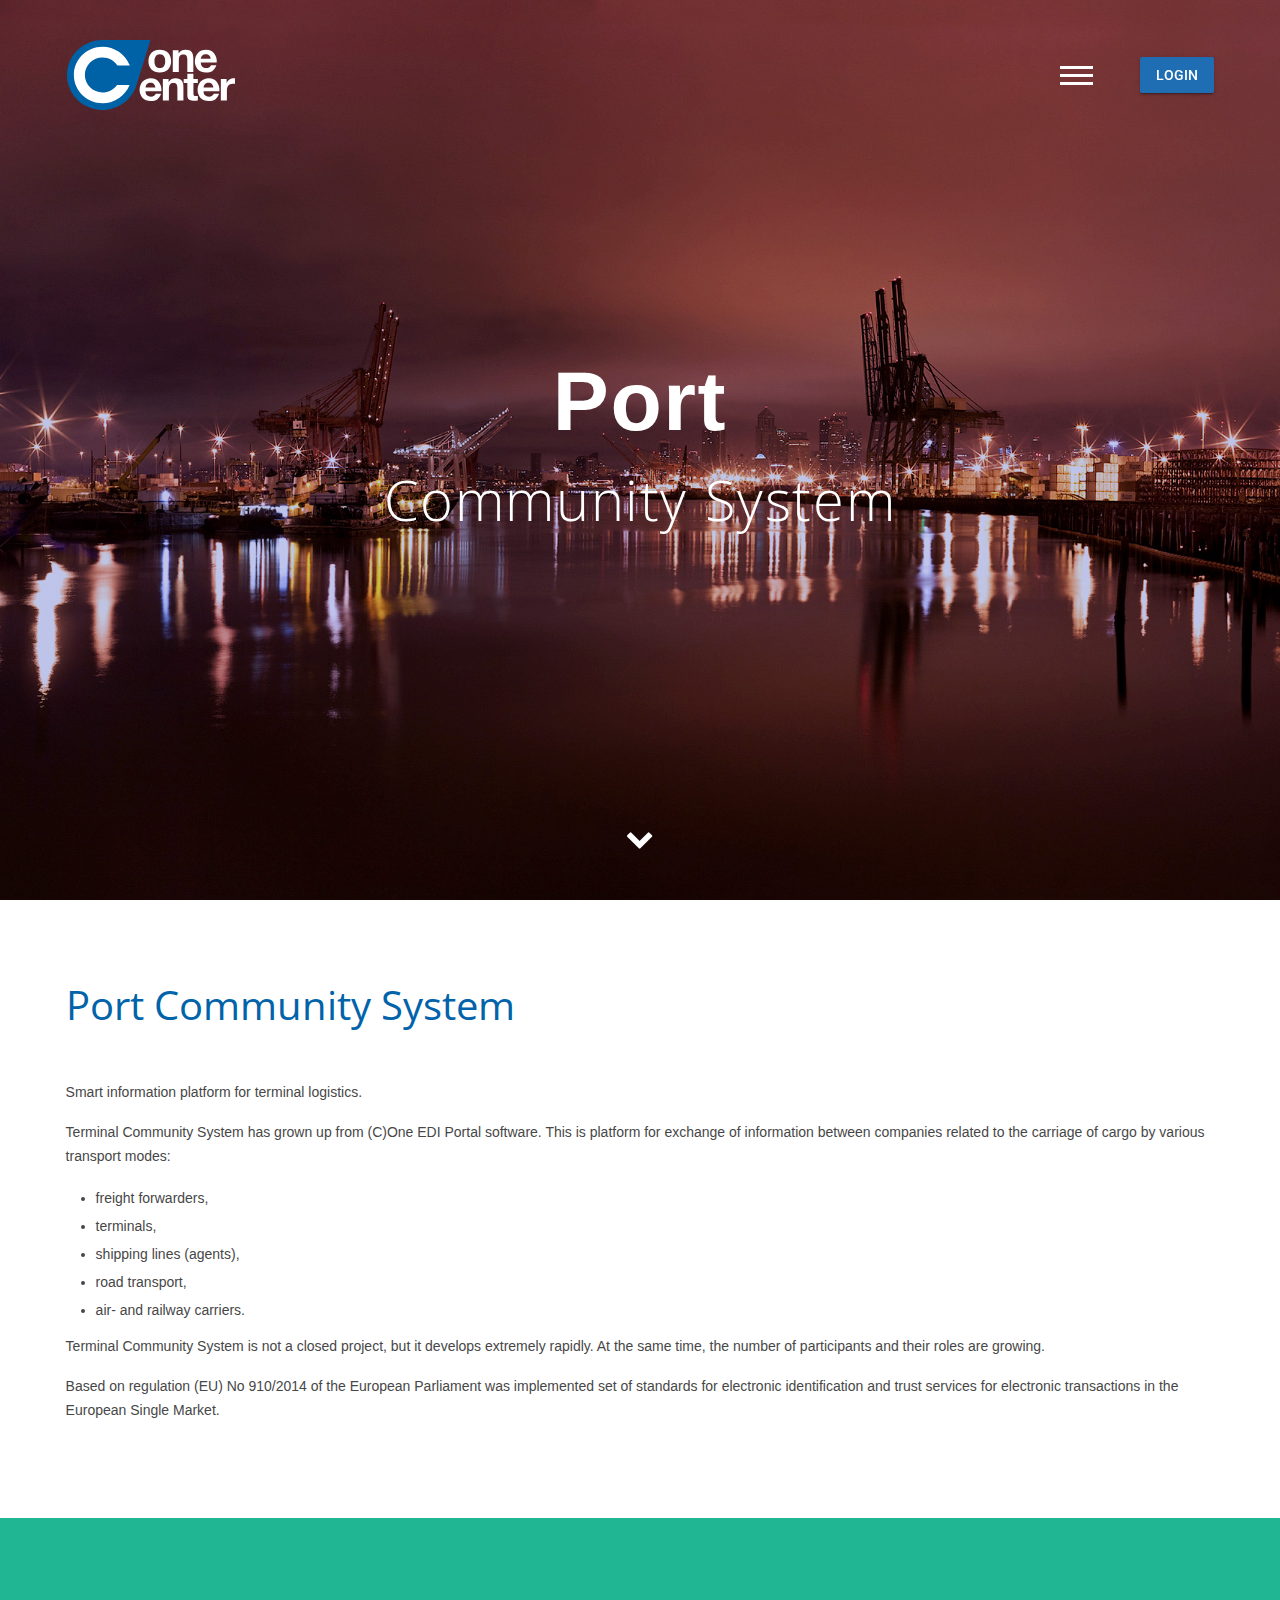
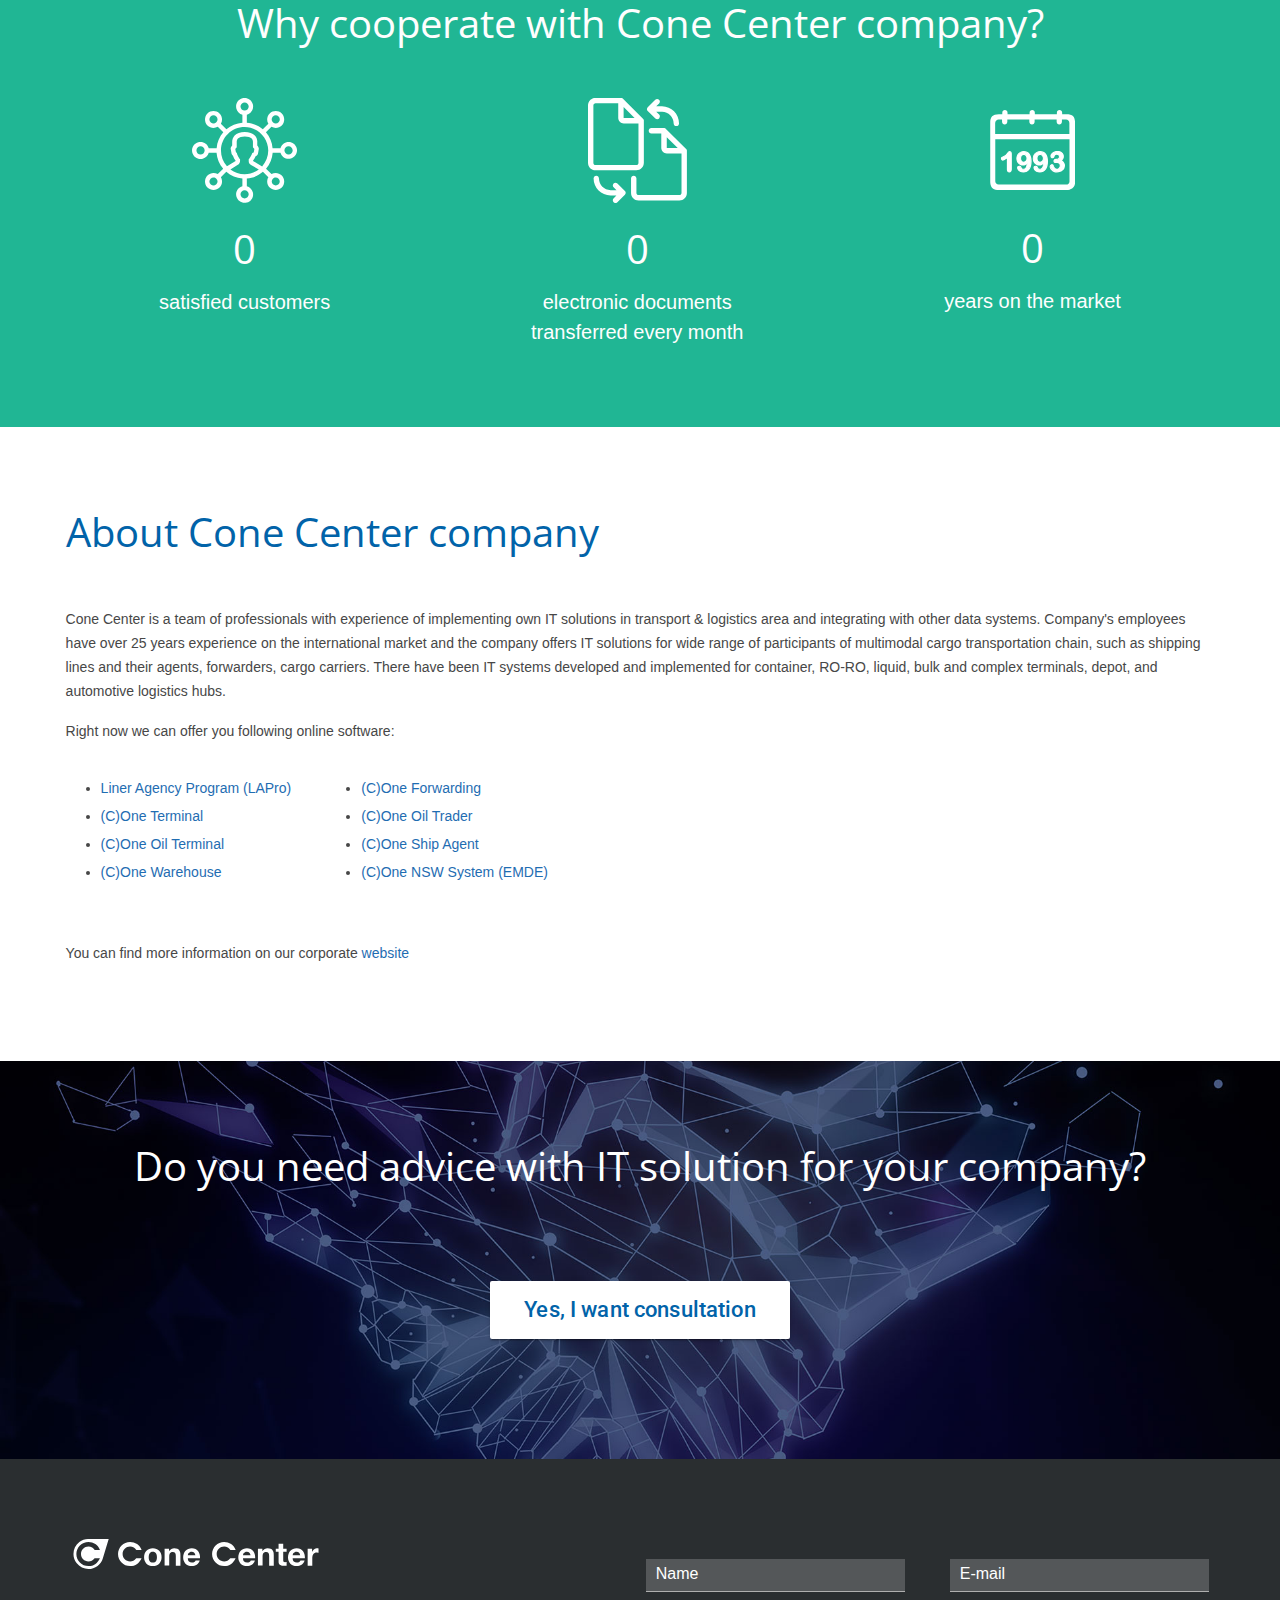
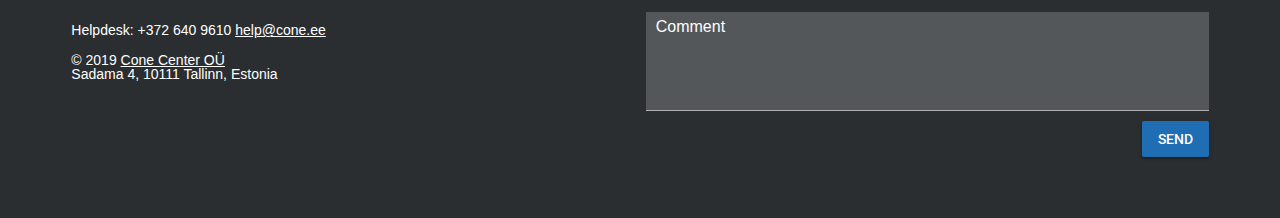
==== commit 3120ef56: "lio: fix google fonts links, css  validation" ====
--- a/docs/index.html
+++ b/docs/index.html
@@ -1,9 +1,8 @@
-﻿<!DOCTYPE html>
+<!DOCTYPE html>
 <!--[if IE 9 ]>    <html class="ie9"> <![endif]-->
 <!--[if (gt IE 9)|!(IE)]><!-->
 <html lang="en">
 <!--<![endif]-->
-
 <head>
   <title>Port Community System - Cone Center Ltd.</title>
   <meta http-equiv="Content-Type" content="text/html; charset=utf-8" />
@@ -29,15 +28,12 @@
   <script src="mods/jQuery/jquery-1.11.3.min.js"></script>
   <script src="js/material.min.js"></script>
   <!-- CSS -->
-  <link href="../fonts.googleapis.com/css@family=Open+Sans_3A300,400,600&subset=cyrillic,cyrillic-ext,latin-ext"
-    rel="stylesheet">
-  <link href="../fonts.googleapis.com/css@family=Roboto_3A300,500,700&subset=cyrillic,cyrillic-ext,latin-ext"
-    rel="stylesheet">
-  <link href="../fonts.googleapis.com/css@family=Roboto+Condensed_3A300,500,700&subset=cyrillic,cyrillic-ext,latin-ext"
-    rel="stylesheet">
-  <link href="../netdna.bootstrapcdn.com/font-awesome/4.1.0/css/font-awesome.min.css" rel="stylesheet">
+  <link href="//fonts.googleapis.com/css?family=Open+Sans:300,400,600&display=swap&subset=cyrillic,cyrillic-ext,latin-ext" rel="stylesheet">
+  <link href="//fonts.googleapis.com/css?family=Roboto:300,500,700&display=swap&subset=cyrillic,cyrillic-ext,latin-ext" rel="stylesheet">
+  <link href="//fonts.googleapis.com/css?family=Roboto+Condensed:300,500,700&display=swap&subset=cyrillic,cyrillic-ext,latin-ext" rel="stylesheet">
+  <link href="//netdna.bootstrapcdn.com/font-awesome/4.1.0/css/font-awesome.min.css" rel="stylesheet">
   <link rel="stylesheet" href="css/material.min.css" />
-  <link rel="stylesheet" href="../fonts.googleapis.com/icon@family=Material+Icons">
+  <link rel="stylesheet" href="//fonts.googleapis.com/icon?family=Material+Icons">
   <link rel="stylesheet" href="css/animate.css">
   <link rel="stylesheet" href="css/swiper.min.css">
   <link rel="stylesheet" href="css/editor.css">
@@ -59,10 +55,13 @@
 <body class="mainbody indexpage  " id="scrolltop">
   <div class="section" id="header">
     <div class="container">
-      <a class="logo" href="default.htm">
-        <img class="up" src="images/cone.svg" alt="cOne logotype up">
-        <img class="dwn" src="images/coneH.svg" alt="cOne logotype dwn">
-        <img class="forEditor" src="images/logo.png" alt="cOne logotype forEditor"></a>
+      <a class="logo up" href="default.htm">
+        <img src="images/cone.svg" alt="cOne logotype up"></a>
+      <a class="logo dwn" href="default.htm">
+        <img src="images/coneH.svg" alt="cOne logotype dwn"></a>
+      <a class="logo forEditor" href="default.htm">
+        <img src="images/logo.png" alt="cOne logotype forEditor"></a>
+
       <div class="header-tools">
         <div class="mobile-menu-trigger"><span></span><span></span><span></span></div>
         <button id="login"
@@ -192,8 +191,9 @@
   </div>
   <div class="slide footer" id="contacts">
     <div class="container flex-box">
-      <div class="contacts half"><a class="logo"><img src="images/coneH.svg"><img class="forEditor"
-            src="images/logo.png"></a>
+      <div class="contacts half">
+        <a class="logo"><img src="images/coneH.svg" alt="cOne logtype"></a>
+        <a class="logo forEditor"><img src="images/logo.png" alt="cOne logtype for Editor"></a>
         <p>Helpdesk: +372 640 9610 <a href="javascript:goml('ma'+'il'+'to:','cone.ee','help');">
             <script>
               var i = 'cone.ee',
--- a/docs/css/main.css
+++ b/docs/css/main.css
@@ -73,13 +73,13 @@
   #header .logo {display: block; height: 70px;}
   #header._fixed .logo {height: 30px;}
     .logo img {display: block; position: relative; overflow: hidden; height: 400px; transition: width 1.5s, height 0.1s, opacity 0.5s .5s;}
-    .logo img.up {width: 170px; height: 70px; top:0; left:0; opacity:1; visibility: visible; }
-    .logo img.dwn {width: 0px; height: 30px; top:-50px; left:0; opacity:0; visibility: hidden; }
-
-    .show_nav .logo img.up, #header._fixed .logo img.up {top:0; width: 0px; height: 0; opacity: 0; visibility: hidden;}
-    .show_nav .logo img.dwn, #header._fixed .logo img.dwn {top:0; width: 250px; opacity: 1; visibility: visible;}
-    .webedit #header .logo img.up, .webedit #header .logo img.dwn  {display: none;}
-    .webedit #header .logo img.forEditor {display: inline-block; height: 30px; width: 250px;}
+    .logo.up img {width: 170px; height: 70px; top:0; left:0; opacity:1; visibility: visible; }
+    .logo.dwn img {width: 0px; height: 30px; top:-50px; left:0; opacity:0; visibility: hidden; }
+
+    .show_nav .logo.up img, #header._fixed .logo.up img {top:0; width: 0px; height: 0; opacity: 0; visibility: hidden;}
+    .show_nav .logo.dwn img, #header._fixed .logo.dwn img {top:0; width: 250px; opacity: 1; visibility: visible;}
+    .webedit #header .logo.up img, .webedit #header .logo.dwn img  {display: none;}
+    .webedit #header .logo.forEditor img {display: inline-block; height: 30px; width: 250px;}
 
   .header-tools {display: flex; align-items: center;}
   .langs {display: flex; margin: 0 0 0 40px; list-style-type: none;}
@@ -410,8 +410,8 @@
     #header, #header .container {height: 60px;}
     #header .container, #header._fixed .container { padding: 5px 2%;}
     #header .logo, #header._fixed .logo { height: 40px !important;}
-    #header .logo img.up, #header._fixed .logo img.up {display: block !important; margin-top: 0px; width: auto !important; height: 40px !important; opacity: 1; visibility: visible;}
-    #header .logo img.dwn, #header._fixed .logo img.dwn {display: none !important;}
+    #header .logo.up img, #header._fixed .logo.up img {display: block !important; margin-top: 0px; width: auto !important; height: 40px !important; opacity: 1; visibility: visible;}
+    #header .logo.dwn img, #header._fixed .logo.dwn img {display: none !important;}
     #slogan {font-size: 12vh; margin-bottom: 40px; line-height: 46px;}
 
     #solutions .flex-box {flex-direction: column}
@@ -419,7 +419,7 @@
   }
 
 @media screen and (max-width: 600px){
-  .show_nav .logo img.dwn, #header._fixed .logo img.dwn {height: 26px;}
+  .show_nav .logo.dwn img, #header._fixed .logo.dwn img {height: 26px;}
   .mobile-menu-trigger {margin: 0 20px;}
 
   #slogan {font-size: 60px; line-height: 66px;}
@@ -436,8 +436,8 @@
   #header, #header .container {height: 60px;}
   #header .container, #header._fixed .container { padding: 5px 2%;}
   #header .logo, #header._fixed .logo { height: 40px !important;}
-  #header .logo img.up, #header._fixed .logo img.up {display: block !important; margin-top: 0px; width: auto !important; height: 40px !important; opacity: 1; visibility: visible;}
-  #header .logo img.dwn, #header._fixed .logo img.dwn {display: none !important;}
+  #header .logo.up img, #header._fixed .logo.up img {display: block !important; margin-top: 0px; width: auto !important; height: 40px !important; opacity: 1; visibility: visible;}
+  #header .logo.dwn img, #header._fixed .logo.dwn img {display: none !important;}
   .langs {margin-left: 0;}
   .langs a {padding: 0 6px;}
 
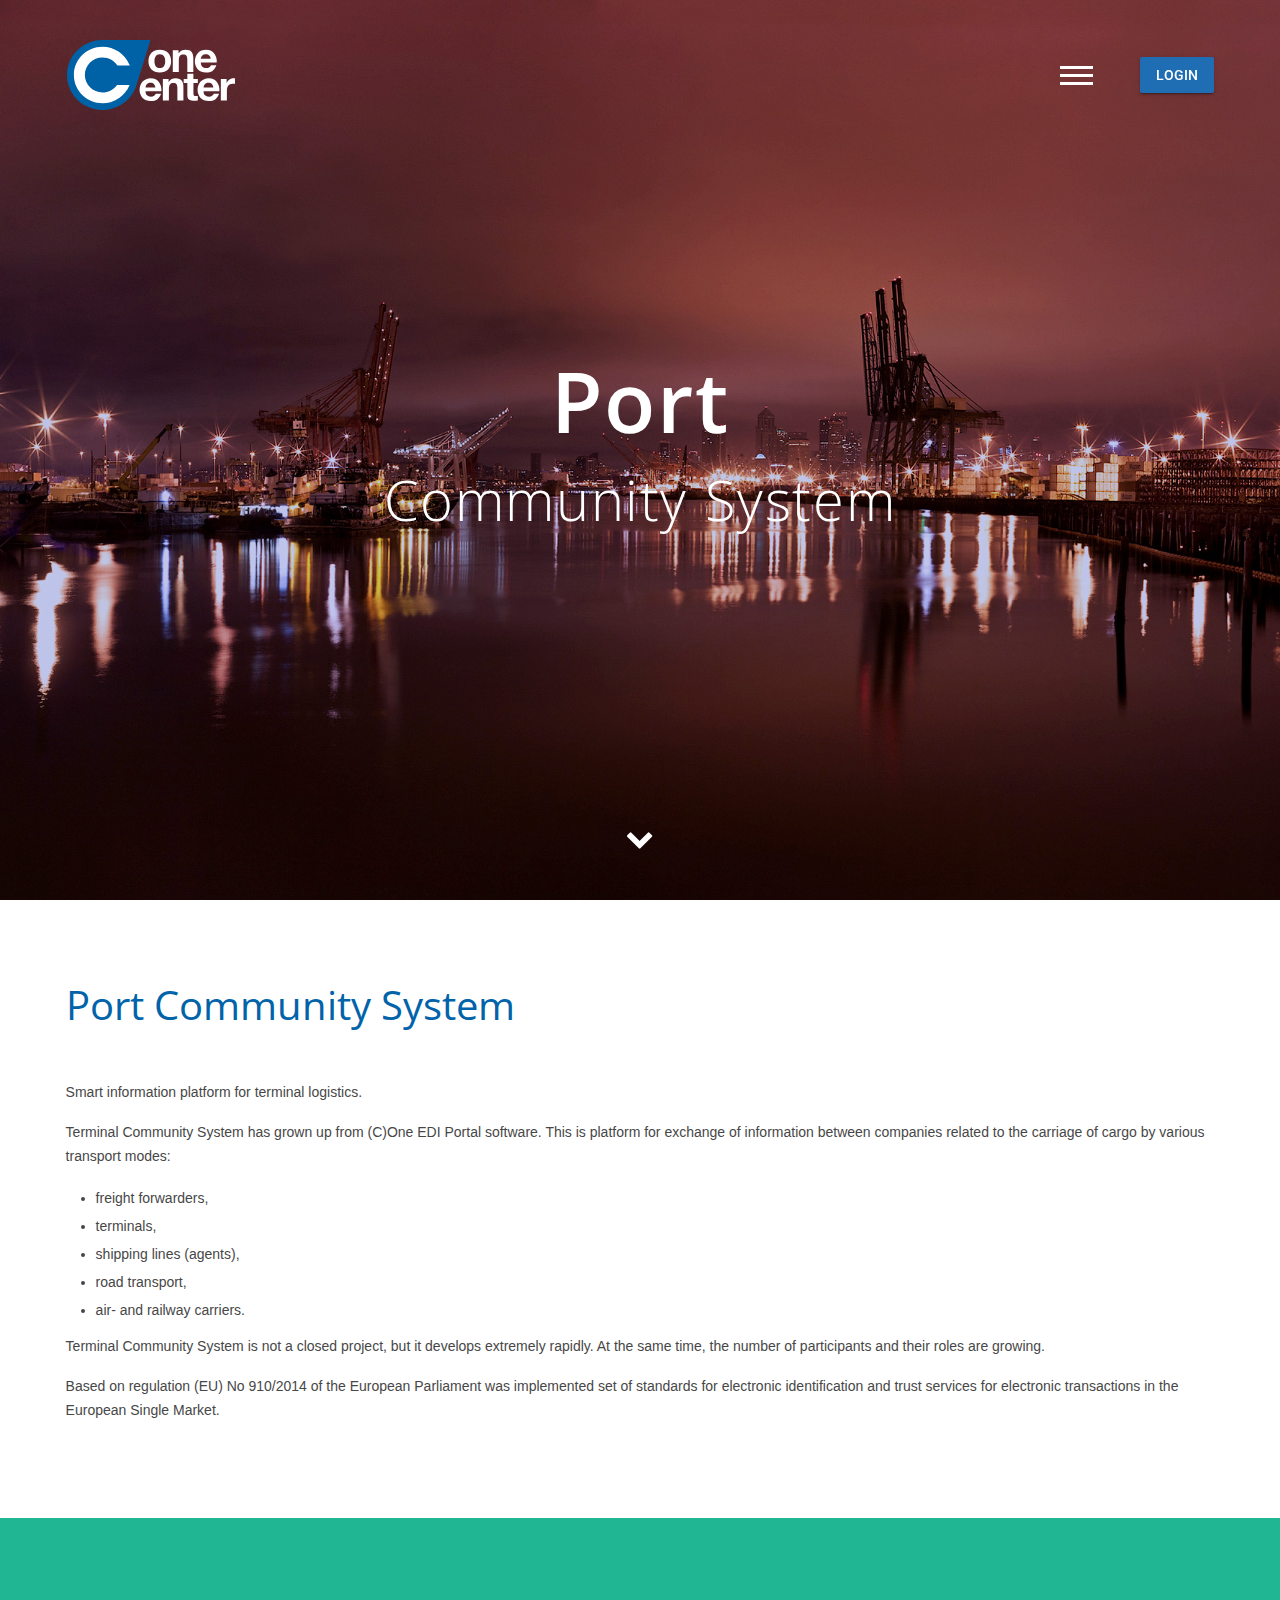
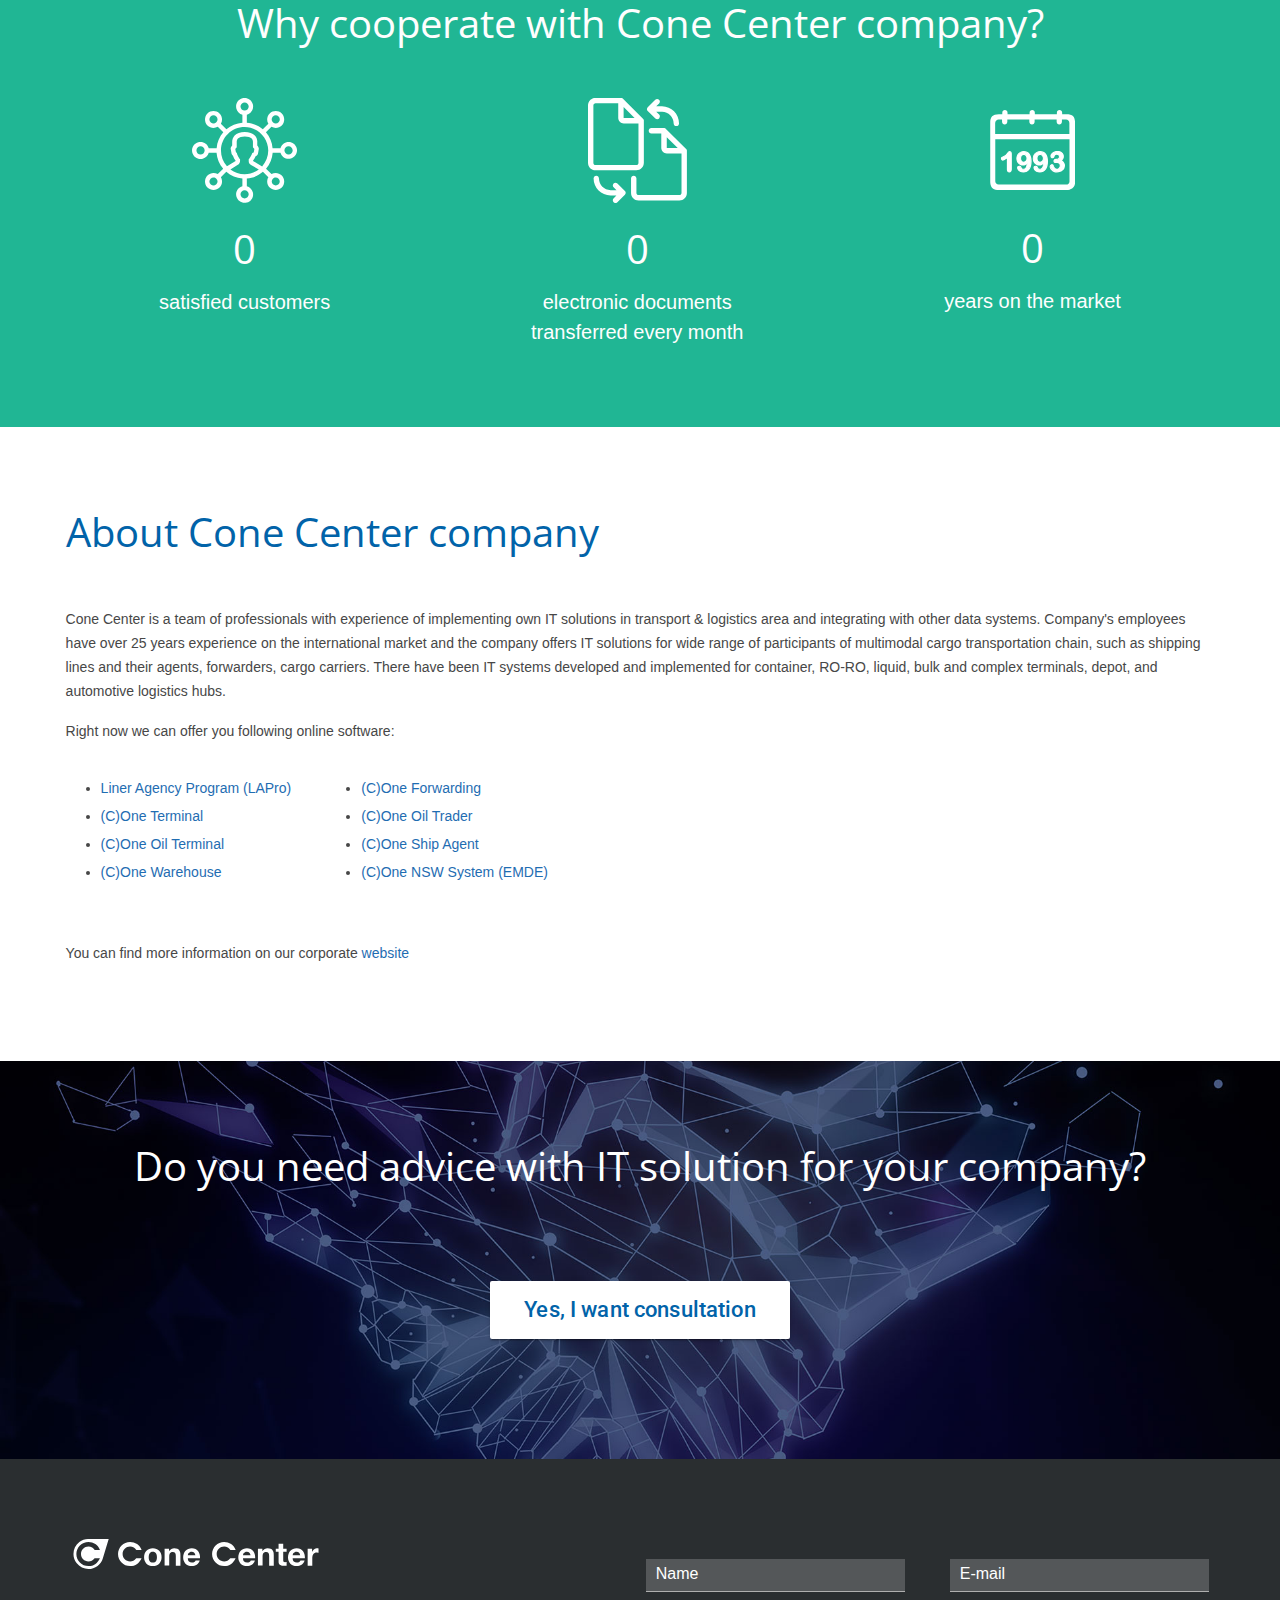
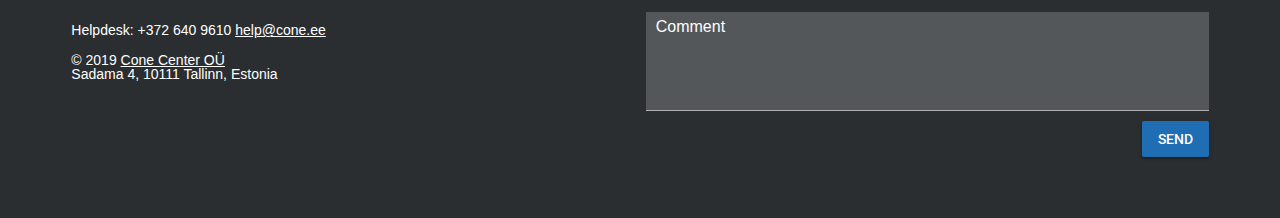
==== commit cfdcfae4: "lio: page regions" ====
--- a/docs/index.html
+++ b/docs/index.html
@@ -53,31 +53,40 @@
 </head>
 
 <body class="mainbody indexpage  " id="scrolltop">
-  <div class="section" id="header">
+
+  <header class="section header" id="header">
+
     <div class="container">
       <a class="logo up" href="default.htm">
-        <img src="images/cone.svg" alt="cOne logotype up"></a>
+        <img src="images/cone.svg" alt="cOne"></a>
       <a class="logo dwn" href="default.htm">
-        <img src="images/coneH.svg" alt="cOne logotype dwn"></a>
+        <img src="images/coneH.svg" alt="cOne - logotype dwn"></a>
       <a class="logo forEditor" href="default.htm">
-        <img src="images/logo.png" alt="cOne logotype forEditor"></a>
+        <img src="images/logo.png" alt="cOne - logotype forEditor"></a>
 
       <div class="header-tools">
-        <div class="mobile-menu-trigger"><span></span><span></span><span></span></div>
-        <button id="login"
-          class="mdl-button mdl-js-button mdl-button--raised mdl-js-ripple-effect mdl-button--accent popup_show"
-          data-form="#portal">Login</button>
-      </div>
-    </div>
-    <div class="navigation">
-      <div>
-        <a data-href="#solutions">Port Community System</a><br><a data-href="#why">Why cooperate with Cone Center
-          company?</a><br><a data-href="#about">About Cone Center company</a><br><a data-href="#advice">Do you need
-          advice with IT solution for your company?</a><br>
-      </div>
-    </div>
-  </div>
-  <div class="slide full swiper-container" id="top">
+
+        <button class="navbar-toggler mobile-menu-trigger nbttn" type="button" data-toggle="collapse" data-target="#navbarHeader" aria-controls="navbarHeader" aria-expanded="true" aria-label="Toggle navigation">
+        <span class="navbar-toggler-icon"></span><span></span><span></span></button>
+
+        <button type="button" id="login" class="mdl-button mdl-js-button mdl-button--raised mdl-js-ripple-effect mdl-button--accent popup_show" data-form="#portal">Login</button>
+
+      </div>
+
+    </div>
+
+    <nav class="navigation" id="navbarHeader">
+      <ul>
+        <li><a class="nav-item" data-href="#solutions">Port Community System</a></li>
+        <li><a class="nav-item" data-href="#why">Why cooperate with Cone Center company?</a></li>
+        <li><a class="nav-item" data-href="#about">About Cone Center company</a></li>
+        <li><a class="nav-item" data-href="#advice">Do you need advice with IT solution for your company?</a></li>
+      </ul>
+    </nav>
+
+  </header>
+
+  <section class="slide full jumbotron swiper-container" id="top">
     <div class="swiper-wrapper">
       <div class="swiper-slide" style="background-image: url(images/slider/0.jpg)"></div>
       <div class="swiper-slide" style="background-image: url(images/slider/1.jpg)"></div>
@@ -96,100 +105,109 @@
       <div class="swiper-slide" style="background-image: url(images/slider/14.jpg)"></div>
       <div class="swiper-slide" style="background-image: url(images/slider/15.jpg)"></div>
     </div>
-    <a id="slogan" data-href="#solutions" class=" head">Port <span>Community System</span></a>
+
+    <h1 id="slogan" class="head"><a data-href="#solutions">Port <span>Community System</span></a></h1>
     <a id="next" data-href="#solutions"><i class="fa fa-chevron-down"></i></a>
-  </div>
-  <div class="slide" id="solutions">
-    <div class="container flex-box">
-      <div>
-        <h4 class="title">Port Community System</h4>
+
+  </section>
+
+  <main role="main">
+
+    <section class="slide" id="solutions">
+      <div class="container flex-box">
+        <div>
+          <h4 class="title">Port Community System</h4>
+          <div class="content">
+            <p>Smart information platform for terminal logistics.</p>
+            <p>Terminal Community System has grown up from (C)One EDI Portal software. This&nbsp;is platform for exchange
+              of information between companies related to the carriage of cargo by various transport modes: </p>
+            <ul>
+              <li>freight forwarders, </li>
+              <li>terminals, </li>
+              <li>shipping lines (agents), </li>
+              <li>road transport, </li>
+              <li>air- and railway carriers.</li>
+            </ul>
+            <p>Terminal Community System is not a closed project, but it develops extremely rapidly. At the same time, the
+              number of participants and their roles&nbsp;are growing.</p>
+            <p>Based on regulation (EU) No 910/2014 of the European Parliament was implemented set of standards for
+              electronic identification and trust services for electronic transactions in the European Single Market.</p>
+          </div>
+        </div>
+      </div>
+    </section>
+
+    <section class="slide" id="why">
+      <div class="container">
+        <h4 class="title">Why cooperate with Cone Center company?</h4>
+        <div class="flex-box counter">
+          <div id="clients">
+            <img src="images/clients.svg" alt="cOne clients">
+            <div class="count" data-to="500" data-plus="+" data-speed="3000">0</div>
+            <div class="count-text">satisfied customers</div>
+          </div>
+          <div id="documents">
+            <img src="images/edi.svg" alt="cOne clients">
+            <div class="count" data-to="50000000" data-plus="+" data-speed="3000">0</div>
+            <div class="count-text">electronic documents transferred every month</div>
+          </div>
+          <div id="dates">
+            <img src="images/date.svg" alt="cOne clients">
+            <div class="count" data-to="25" data-speed="3000">0</div>
+            <div class="count-text">years on the market</div>
+          </div>
+        </div>
+      </div>
+    </section>
+
+    <section class="slide" id="about">
+      <div class="container">
+        <h4 class="title">About Cone Center company</h4>
         <div class="content">
-          <p>Smart information platform for terminal logistics.</p>
-          <p>Terminal Community System has grown up from (C)One EDI Portal software. This&nbsp;is platform for exchange
-            of information between companies related to the carriage of cargo by various transport modes: </p>
-          <ul>
-            <li>freight forwarders, </li>
-            <li>terminals, </li>
-            <li>shipping lines (agents), </li>
-            <li>road transport, </li>
-            <li>air- and railway carriers.</li>
-          </ul>
-          <p>Terminal Community System is not a closed project, but it develops extremely rapidly. At the same time, the
-            number of participants and their roles&nbsp;are growing.</p>
-          <p>Based on regulation (EU) No 910/2014 of the European Parliament was implemented set of standards for
-            electronic identification and trust services for electronic transactions in the European Single Market.</p>
-        </div>
-      </div>
-    </div>
-  </div>
-  <div class="slide" id="why">
-    <div class="container">
-      <h4 class="title">Why cooperate with Cone Center company?</h4>
-      <div class="flex-box counter">
-        <div id="clients">
-          <img src="images/clients.svg" alt="cOne clients">
-          <div class="count" data-to="500" data-plus="+" data-speed="3000">0</div>
-          <div class="count-text">satisfied customers</div>
-        </div>
-        <div id="documents">
-          <img src="images/edi.svg" alt="cOne clients">
-          <div class="count" data-to="50000000" data-plus="+" data-speed="3000">0</div>
-          <div class="count-text">electronic documents transferred every month</div>
-        </div>
-        <div id="dates">
-          <img src="images/date.svg" alt="cOne clients">
-          <div class="count" data-to="25" data-speed="3000">0</div>
-          <div class="count-text">years on the market</div>
-        </div>
-      </div>
-    </div>
-  </div>
-  <div class="slide" id="about">
-    <div class="container">
-      <h4 class="title">About Cone Center company</h4>
-      <div class="content">
-        <p>Cone Center is a team of professionals with experience of implementing own IT solutions in transport &
-          logistics area and integrating with other data systems. Company's employees have over 25 years experience on
-          the international market and the company offers IT solutions for wide range of participants of multimodal
-          cargo transportation chain, such as shipping lines and their agents, forwarders, cargo carriers. There have
-          been IT systems developed and implemented for container, RO-RO, liquid, bulk and complex terminals, depot, and
-          automotive logistics hubs. <br></p>
-        <p>Right now we can offer you following online software:</p>
-        <table class="transparent_table">
-          <tr>
-            <td style="vertical-align:top;">
-              <ul>
-                <li><a href="../www.cone.ee/LAPro_eng.html" target="_blank">Liner Agency Program (LAPro)</a> </li>
-                <li><a href="../www.cone.ee/c_ONE_Terminal_eng.html" target="_blank">(C)One Terminal</a> </li>
-                <li><a href="../www.cone.ee/c_ONE_Oil_Terminal_eng.html" target="_blank">(C)One Oil Terminal</a> </li>
-                <li><a href="../www.cone.ee/c_ONE_Warehouse_en.html" target="_blank">(C)One Warehouse</a></li>
-              </ul>
-            </td>
-            <td style="vertical-align:top;">
-              <ul>
-                <li><a href="../www.cone.ee/c_ONE_Forwarding_en.html" target="_blank">(C)One Forwarding</a> </li>
-                <li><a href="../www.cone.ee/c_ONE_Oil_Trader_eng.html" target="_blank">(C)One Oil Trader</a> </li>
-                <li><a href="../www.cone.ee/c_ONE_Ship_Agent_en.html" target="_blank">(C)One Ship Agent</a> </li>
-                <li><a href="../www.cone.ee/emde-system.html" target="_blank">(C)One NSW System (EMDE)</a></li>
-              </ul>
-            </td>
-          </tr>
-        </table>
-        <p>&nbsp;</p>
-        <p>You can find more information on our corporate <a href="../www.cone.ee/index.html"
-            target="_blank">website</a></p>
-      </div>
-    </div>
-  </div>
-  <div class="slide" id="advice">
-    <div class="container">
-      <h4 class="title">Do you need advice with IT solution for your company?</h4>
-      <button
-        class="mdl-button mdl-js-button mdl-button--large mdl-button--raised mdl-js-ripple-effect mdl-color--white mdl-color-text--primary-dark mdl-button--accent popup_show"
-        data-form="#consult">Yes, I want consultation</button>
-    </div>
-  </div>
-  <div class="slide footer" id="contacts">
+          <p>Cone Center is a team of professionals with experience of implementing own IT solutions in transport &
+            logistics area and integrating with other data systems. Company's employees have over 25 years experience on
+            the international market and the company offers IT solutions for wide range of participants of multimodal
+            cargo transportation chain, such as shipping lines and their agents, forwarders, cargo carriers. There have
+            been IT systems developed and implemented for container, RO-RO, liquid, bulk and complex terminals, depot, and
+            automotive logistics hubs. <br></p>
+          <p>Right now we can offer you following online software:</p>
+          <table class="transparent_table">
+            <tr>
+              <td style="vertical-align:top;">
+                <ul>
+                  <li><a href="../www.cone.ee/LAPro_eng.html" target="_blank">Liner Agency Program (LAPro)</a> </li>
+                  <li><a href="../www.cone.ee/c_ONE_Terminal_eng.html" target="_blank">(C)One Terminal</a> </li>
+                  <li><a href="../www.cone.ee/c_ONE_Oil_Terminal_eng.html" target="_blank">(C)One Oil Terminal</a> </li>
+                  <li><a href="../www.cone.ee/c_ONE_Warehouse_en.html" target="_blank">(C)One Warehouse</a></li>
+                </ul>
+              </td>
+              <td style="vertical-align:top;">
+                <ul>
+                  <li><a href="../www.cone.ee/c_ONE_Forwarding_en.html" target="_blank">(C)One Forwarding</a> </li>
+                  <li><a href="../www.cone.ee/c_ONE_Oil_Trader_eng.html" target="_blank">(C)One Oil Trader</a> </li>
+                  <li><a href="../www.cone.ee/c_ONE_Ship_Agent_en.html" target="_blank">(C)One Ship Agent</a> </li>
+                  <li><a href="../www.cone.ee/emde-system.html" target="_blank">(C)One NSW System (EMDE)</a></li>
+                </ul>
+              </td>
+            </tr>
+          </table>
+          <p>&nbsp;</p>
+          <p>You can find more information on our corporate <a href="../www.cone.ee/index.html"
+              target="_blank">website</a></p>
+        </div>
+      </div>
+    </section>
+
+    <section class="slide" id="advice">
+      <div class="container">
+        <h4 class="title">Do you need advice with IT solution for your company?</h4>
+        <button
+          class="mdl-button mdl-js-button mdl-button--large mdl-button--raised mdl-js-ripple-effect mdl-color--white mdl-color-text--primary-dark mdl-button--accent popup_show"
+          data-form="#consult">Yes, I want consultation</button>
+      </div>
+    </section>
+  </main>
+  <footer class="slide footer" id="contacts">
     <div class="container flex-box">
       <div class="contacts half">
         <a class="logo"><img src="images/coneH.svg" alt="cOne logtype"></a>
@@ -228,7 +246,8 @@
         </form>
       </div>
     </div>
-  </div>
+  </footer>
+
   <div class="popup">
     <div id="portal" class="form-box">
       <div class="close"></div>
@@ -306,6 +325,7 @@
       </div>
     </div>
   </div>
+
   <script src="js/jquery.appear.js"></script>
   <script src="js/count-to.js"></script>
   <script src="js/wow.min.js"></script>
--- a/docs/css/main.css
+++ b/docs/css/main.css
@@ -37,6 +37,7 @@
 .clear { clear: both; margin: 0; padding: 0; font-size: 0; line-height: 0; }
 .flt_l { float: left; } .flt_r { float: right; }
 
+.nbttn {border: none;}
 .we--div-row {display: flex}
 
 .mdl-color-text--primary-dark {color: #0163a9 !important;}
@@ -44,7 +45,7 @@
 .mdl-button--accent.mdl-button--accent.mdl-button--raised, .mdl-button--accent.mdl-button--accent.mdl-button--fab { background-color: #1f6db2}
 body .section .head {font-family: 'Open Sans', Arial, sans-serif; font-weight: 600;}
 /* ========================================================================== */
-.slide { margin: 0 auto; width: 100%; }
+.slide, main { margin: 0 auto; width: 100%; }
 .slide.full { height: 100%; }
 .webedit .slide.full { height: auto; }
 
@@ -116,12 +117,12 @@
       background-color: #084d9c;
       transition: all 1s cubic-bezier(.4,0,.2,1);
   }
-    .navigation *, .navigation a {display: block; color: #fff; font-size: 1.2em; line-height: 1.6em; font-weight: 100;}
+    .navigation ul {list-style-type: none; position: relative; padding: 0 10px; z-index: 400; opacity: 0; visibility: hidden; transition: all 0.3s linear;}
+    .navigation li {display: block; margin-bottom: 4%;}
+    .navigation *, .navigation a {display: block; color: #fff; font-size: 1.14em; line-height: 1.6em; font-weight: 100;}
 
     .show_nav .navigation {height: 100vh; max-height: 100vh; }
-
-    .navigation > div {position: relative; padding: 0 10px; z-index: 400; opacity: 0; visibility: hidden; transition: all 0.3s linear;}
-    .show_nav .navigation > div {opacity: 1; visibility: visible; }
+    .show_nav .navigation ul {opacity: 1; visibility: visible; }
 
 
 /* ===== TOP CAROUSEL ===== */
@@ -137,8 +138,11 @@
 .swiper-wrapper {position: absolute;top: 0;left: 0;}
 .swiper-slide {background-position: 50% 50%; background-repeat: no-repeat; background-size: cover;}
 .webedit #top { display: none; }
-#slogan {display: block; letter-spacing: 1.6px; color: #fff; font-size: 6rem; line-height: 7rem; font-weight: 600; text-align: center; z-index: 100; }
-#slogan span {display: block; color: #fff; font-size: 4rem; font-family: 'Open Sans', Arial, sans-serif; font-weight: 300; }
+
+#slogan { display: block; position: relative; z-index: 10; }
+#slogan a {
+  display: block; letter-spacing: 1.6px; color: #fff; font-size: 6rem; line-height: 7rem; font-weight: 600; text-align: center; z-index: 100; }
+#slogan a span {display: block; color: #fff; font-size: 4rem; font-family: 'Open Sans', Arial, sans-serif; font-weight: 300; }
 #next {
   position: absolute;
   left: 0;
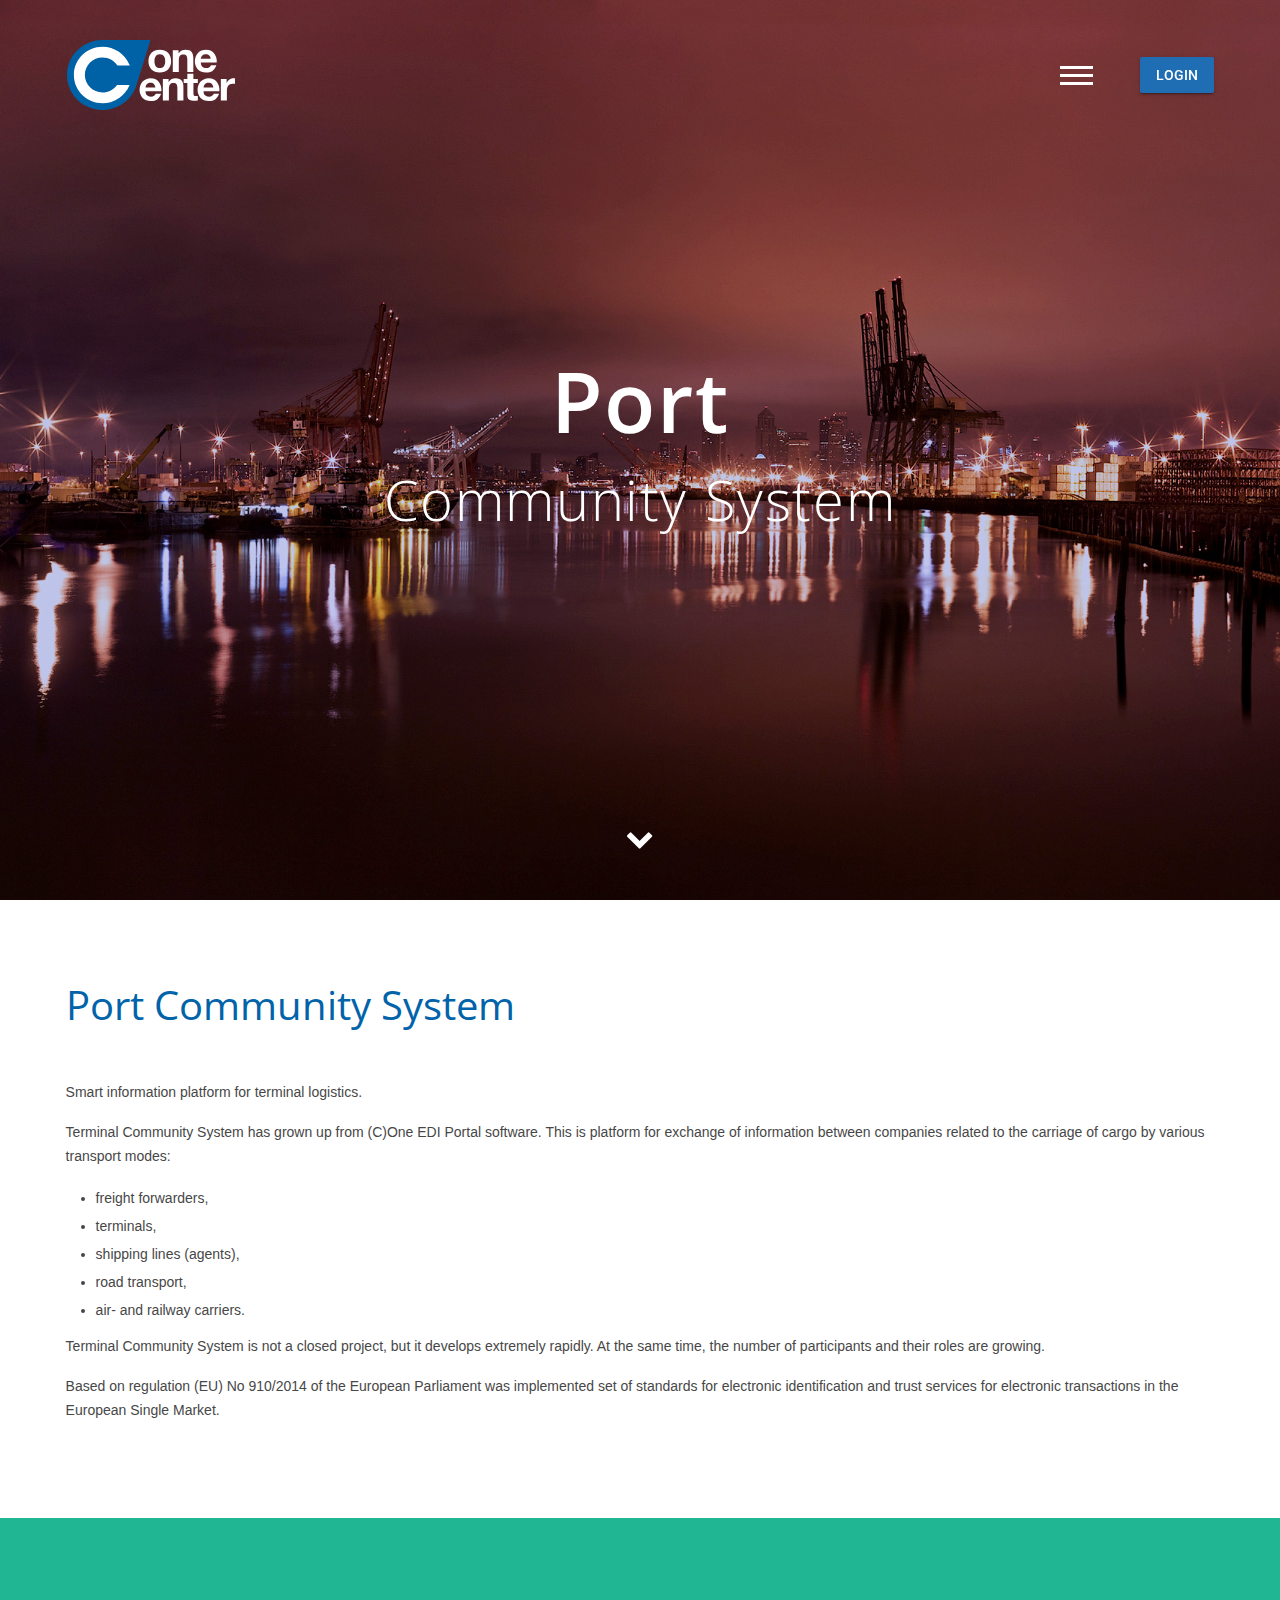
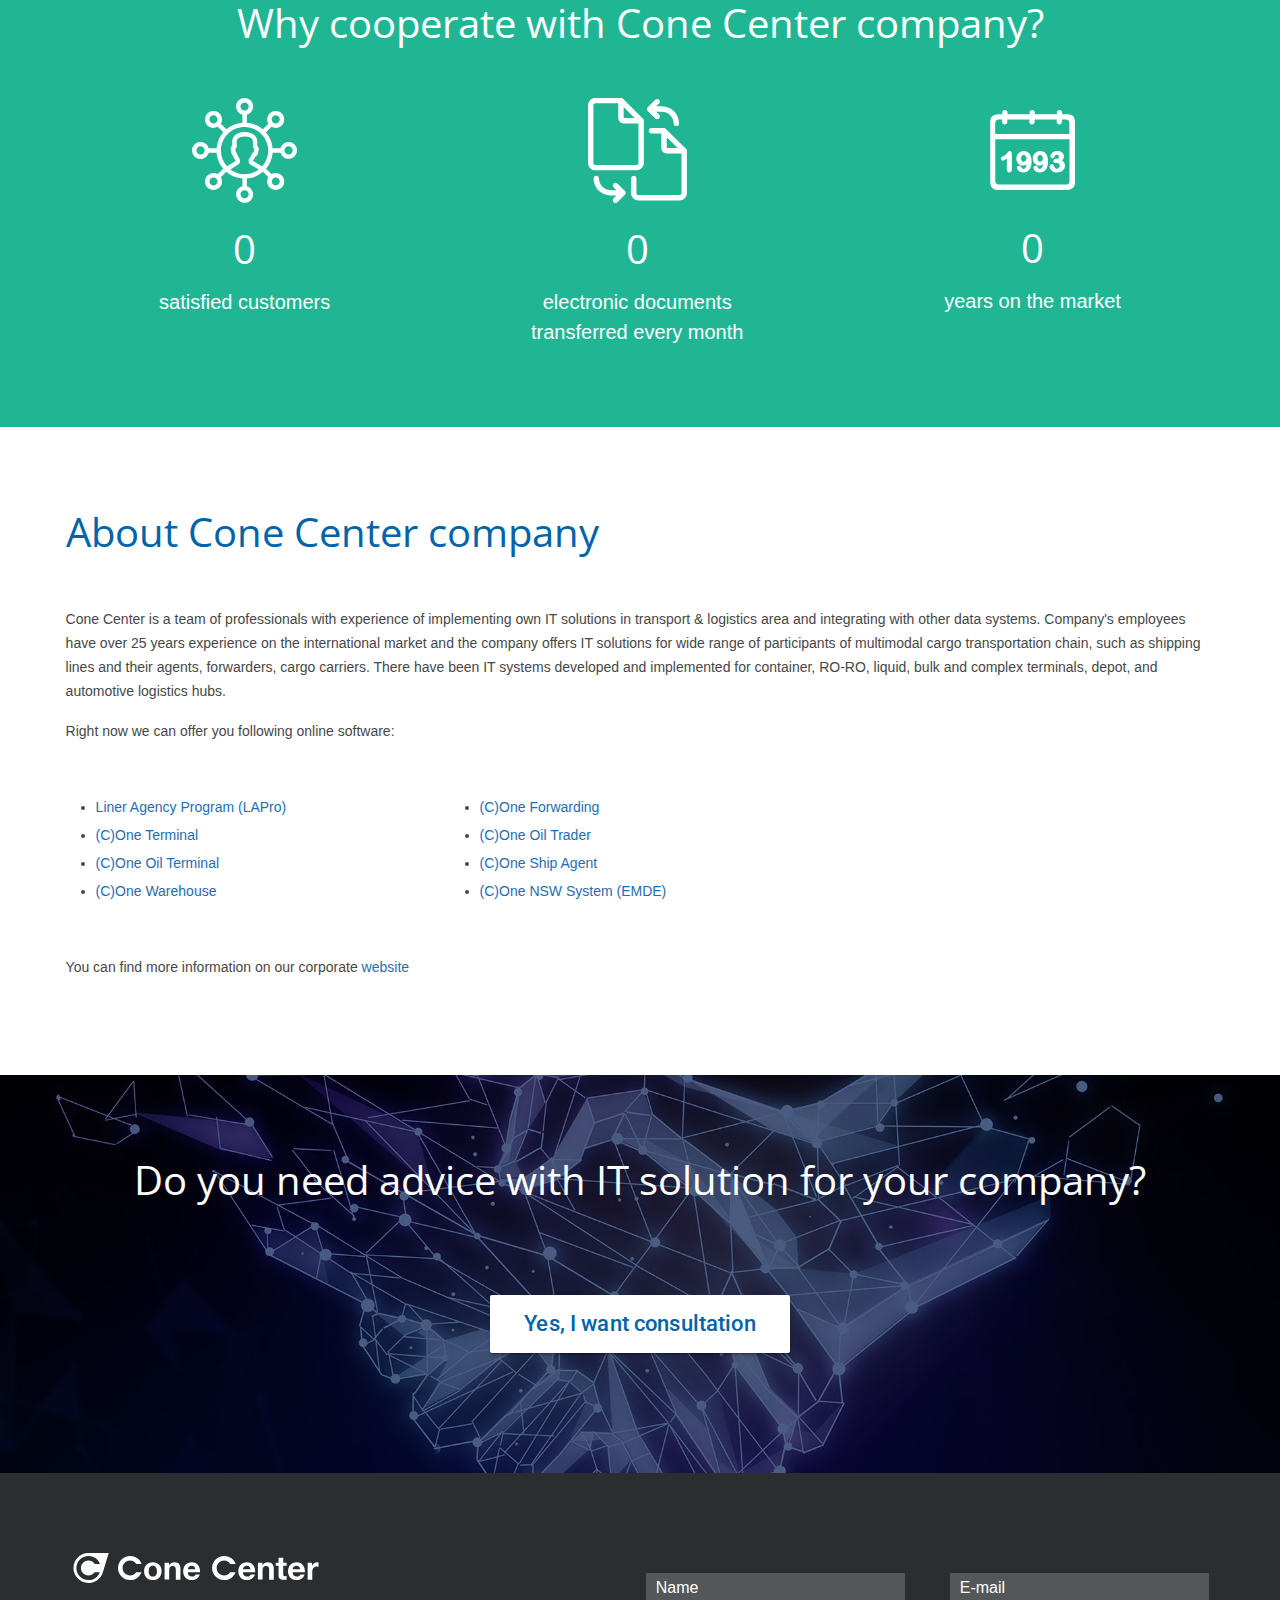
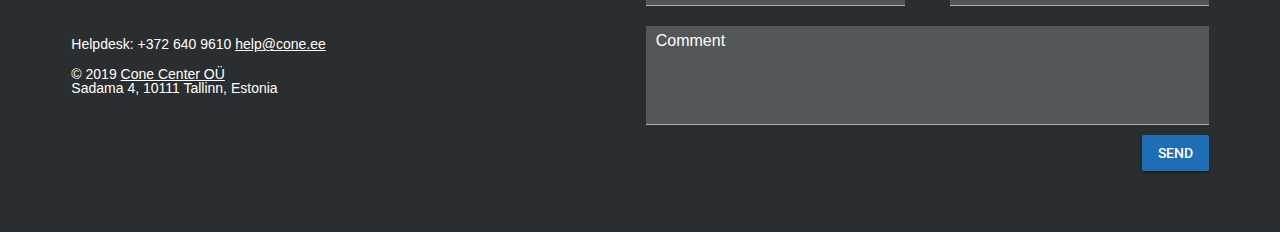
==== commit dad2038d: "lio: final" ====
--- a/docs/index.html
+++ b/docs/index.html
@@ -5,40 +5,40 @@
 <!--<![endif]-->
 <head>
   <title>Port Community System - Cone Center Ltd.</title>
-  <meta http-equiv="Content-Type" content="text/html; charset=utf-8" />
-  <meta name="description" content="" />
-  <meta name="keywords" content="" />
-  <meta name="author" content="EDS Systems OY -- http://www.edss.ee" />
-  <meta name="copyright" content="Copyrights (c) by EDS Systems 2018. All rights reserved." />
-  <meta name="generator" content="WebEditor" />
-  <meta name="robots" content="all" />
-  <meta name="expires" content="never" />
-  <meta name="revisit-after" content="1 days" />
-  <meta name="distribution" content="global" />
-  <meta name="rating" content="general" />
-  <meta name="class" content="open" />
-  <meta name="audience" content="all" />
-  <meta name="lifecycle" content="none" />
-  <meta name="language" content="English" />
-  <meta name="imagetoolbar" content="no" />
-  <meta name="SKYPE_TOOLBAR" content="SKYPE_TOOLBAR_PARSER_COMPATIBLE" />
-  <link rel="shortcut icon" href="favicon.ico" type="image/x-icon" />
-  <link rel="icon" href="favicon.ico" type="image/vnd.microsoft.icon" />
+  <meta http-equiv="Content-Type" content="text/html; charset=utf-8">
+  <meta name="description" content>
+  <meta name="keywords" content>
+  <meta name="author" content="EDS Systems OY -- http://www.edss.ee">
+  <meta name="copyright" content="Copyrights (c) by EDS Systems 2018. All rights reserved.">
+  <meta name="generator" content="WebEditor">
+  <meta name="robots" content="all">
+  <meta name="expires" content="never">
+  <meta name="revisit-after" content="1 days">
+  <meta name="distribution" content="global">
+  <meta name="rating" content="general">
+  <meta name="class" content="open">
+  <meta name="audience" content="all">
+  <meta name="lifecycle" content="none">
+  <meta name="language" content="English">
+  <meta name="imagetoolbar" content="no">
+  <meta name="SKYPE_TOOLBAR" content="SKYPE_TOOLBAR_PARSER_COMPATIBLE">
+  <link type="image/x-icon" href="favicon.ico" rel="shortcut icon">
+  <link type="image/vnd.microsoft.icon" href="favicon.ico" rel="icon">
   <meta name="viewport" content="width=device-width, initial-scale=1">
   <script src="mods/jQuery/jquery-1.11.3.min.js"></script>
-  <script src="js/material.min.js"></script>
+  <!-- <script src="js/material.min.js"></script> -->
   <!-- CSS -->
   <link href="//fonts.googleapis.com/css?family=Open+Sans:300,400,600&display=swap&subset=cyrillic,cyrillic-ext,latin-ext" rel="stylesheet">
   <link href="//fonts.googleapis.com/css?family=Roboto:300,500,700&display=swap&subset=cyrillic,cyrillic-ext,latin-ext" rel="stylesheet">
   <link href="//fonts.googleapis.com/css?family=Roboto+Condensed:300,500,700&display=swap&subset=cyrillic,cyrillic-ext,latin-ext" rel="stylesheet">
   <link href="//netdna.bootstrapcdn.com/font-awesome/4.1.0/css/font-awesome.min.css" rel="stylesheet">
-  <link rel="stylesheet" href="css/material.min.css" />
-  <link rel="stylesheet" href="//fonts.googleapis.com/icon?family=Material+Icons">
-  <link rel="stylesheet" href="css/animate.css">
-  <link rel="stylesheet" href="css/swiper.min.css">
-  <link rel="stylesheet" href="css/editor.css">
-  <link rel="stylesheet" href="css/main.css">
-  <link rel="stylesheet" href="css/print.css" media="print">
+  <link href="css/material.min.css" rel="stylesheet">
+  <link href="//fonts.googleapis.com/icon?family=Material+Icons" rel="stylesheet">
+  <link href="css/animate.css" rel="stylesheet">
+  <link href="css/swiper.min.css" rel="stylesheet">
+  <link href="css/editor.css" rel="stylesheet">
+  <link href="css/main.css" rel="stylesheet">
+  <!-- <link href="css/print.css" rel="stylesheet" media="print"> -->
   <script>
     function goml(ml, b, a) {
       parent.location = ml + a + '@' + b
@@ -52,30 +52,26 @@
   </script>
 </head>
 
-<body class="mainbody indexpage  " id="scrolltop">
-
-  <header class="section header" id="header">
+<body class="mainbody indexpage" id="scrolltop">
+  <header class="title-of-page">
+    <h1>Cone Center company </h1>
+  </header>
+  <div class="section header" id="header">
 
     <div class="container">
-      <a class="logo up" href="default.htm">
-        <img src="images/cone.svg" alt="cOne"></a>
-      <a class="logo dwn" href="default.htm">
-        <img src="images/coneH.svg" alt="cOne - logotype dwn"></a>
-      <a class="logo forEditor" href="default.htm">
-        <img src="images/logo.png" alt="cOne - logotype forEditor"></a>
+      <a class="logo" href="default.htm">
+        <img class="up" src="images/cone.svg" alt="cOne">
+        <img class="dwn" src="images/coneH.svg" alt="logotype ofcOne">
+        <img class="forEditor" src="images/logo.png" alt="Logo for Editor"></a>
 
       <div class="header-tools">
-
-        <button class="navbar-toggler mobile-menu-trigger nbttn" type="button" data-toggle="collapse" data-target="#navbarHeader" aria-controls="navbarHeader" aria-expanded="true" aria-label="Toggle navigation">
-        <span class="navbar-toggler-icon"></span><span></span><span></span></button>
-
-        <button type="button" id="login" class="mdl-button mdl-js-button mdl-button--raised mdl-js-ripple-effect mdl-button--accent popup_show" data-form="#portal">Login</button>
-
-      </div>
-
+        <button class="navbar-toggler mobile-menu-trigger nbttn" type="button" value="menu">
+        <span class="navbar-toggler-icon"></span><span></span><span></span><span>menu</span></button>
+        <button class="mdl-button mdl-js-button mdl-button--raised mdl-js-ripple-effect mdl-button--accent popup_show" id="login" data-form="#portal" type="button">Login</button>
+      </div>
     </div>
 
-    <nav class="navigation" id="navbarHeader">
+    <nav class="nav navigation">
       <ul>
         <li><a class="nav-item" data-href="#solutions">Port Community System</a></li>
         <li><a class="nav-item" data-href="#why">Why cooperate with Cone Center company?</a></li>
@@ -84,39 +80,39 @@
       </ul>
     </nav>
 
-  </header>
-
-  <section class="slide full jumbotron swiper-container" id="top">
-    <div class="swiper-wrapper">
-      <div class="swiper-slide" style="background-image: url(images/slider/0.jpg)"></div>
-      <div class="swiper-slide" style="background-image: url(images/slider/1.jpg)"></div>
-      <div class="swiper-slide" style="background-image: url(images/slider/2.jpg)"></div>
-      <div class="swiper-slide" style="background-image: url(images/slider/3.jpg)"></div>
-      <div class="swiper-slide" style="background-image: url(images/slider/4.jpg)"></div>
-      <div class="swiper-slide" style="background-image: url(images/slider/5.jpg)"></div>
-      <div class="swiper-slide" style="background-image: url(images/slider/6.jpg)"></div>
-      <div class="swiper-slide" style="background-image: url(images/slider/7.jpg)"></div>
-      <div class="swiper-slide" style="background-image: url(images/slider/8.jpg)"></div>
-      <div class="swiper-slide" style="background-image: url(images/slider/9.jpg)"></div>
-      <div class="swiper-slide" style="background-image: url(images/slider/10.jpg)"></div>
-      <div class="swiper-slide" style="background-image: url(images/slider/11.jpg)"></div>
-      <div class="swiper-slide" style="background-image: url(images/slider/12.jpg)"></div>
-      <div class="swiper-slide" style="background-image: url(images/slider/13.jpg)"></div>
-      <div class="swiper-slide" style="background-image: url(images/slider/14.jpg)"></div>
-      <div class="swiper-slide" style="background-image: url(images/slider/15.jpg)"></div>
+  </div>
+
+
+  <main>
+    <div class="section full jumbotron swiper-container" id="top">
+      <div class="swiper-wrapper">
+        <div class="swiper-slide" style="background-image: url(images/slider/0.jpg)"></div>
+        <div class="swiper-slide" style="background-image: url(images/slider/1.jpg)"></div>
+        <div class="swiper-slide" style="background-image: url(images/slider/2.jpg)"></div>
+        <div class="swiper-slide" style="background-image: url(images/slider/3.jpg)"></div>
+        <div class="swiper-slide" style="background-image: url(images/slider/4.jpg)"></div>
+        <div class="swiper-slide" style="background-image: url(images/slider/5.jpg)"></div>
+        <div class="swiper-slide" style="background-image: url(images/slider/6.jpg)"></div>
+        <div class="swiper-slide" style="background-image: url(images/slider/7.jpg)"></div>
+        <div class="swiper-slide" style="background-image: url(images/slider/8.jpg)"></div>
+        <div class="swiper-slide" style="background-image: url(images/slider/9.jpg)"></div>
+        <div class="swiper-slide" style="background-image: url(images/slider/10.jpg)"></div>
+        <div class="swiper-slide" style="background-image: url(images/slider/11.jpg)"></div>
+        <div class="swiper-slide" style="background-image: url(images/slider/12.jpg)"></div>
+        <div class="swiper-slide" style="background-image: url(images/slider/13.jpg)"></div>
+        <div class="swiper-slide" style="background-image: url(images/slider/14.jpg)"></div>
+        <div class="swiper-slide" style="background-image: url(images/slider/15.jpg)"></div>
+      </div>
+
+      <div class="head" id="slogan"><a data-href="#solutions">Port <span>Community System</span></a></div>
+      <a id="next" data-href="#solutions"><i class="fa fa-chevron-down"></i></a>
+
     </div>
 
-    <h1 id="slogan" class="head"><a data-href="#solutions">Port <span>Community System</span></a></h1>
-    <a id="next" data-href="#solutions"><i class="fa fa-chevron-down"></i></a>
-
-  </section>
-
-  <main role="main">
-
-    <section class="slide" id="solutions">
+    <article class="section" id="solutions">
       <div class="container flex-box">
         <div>
-          <h4 class="title">Port Community System</h4>
+          <h2 class="title">Port Community System</h2>
           <div class="content">
             <p>Smart information platform for terminal logistics.</p>
             <p>Terminal Community System has grown up from (C)One EDI Portal software. This&nbsp;is platform for exchange
@@ -129,40 +125,40 @@
               <li>air- and railway carriers.</li>
             </ul>
             <p>Terminal Community System is not a closed project, but it develops extremely rapidly. At the same time, the
-              number of participants and their roles&nbsp;are growing.</p>
+              number of participants and their roles are growing.</p>
             <p>Based on regulation (EU) No 910/2014 of the European Parliament was implemented set of standards for
               electronic identification and trust services for electronic transactions in the European Single Market.</p>
           </div>
         </div>
       </div>
-    </section>
-
-    <section class="slide" id="why">
+    </article>
+
+    <article class="section" id="why">
       <div class="container">
-        <h4 class="title">Why cooperate with Cone Center company?</h4>
+        <h2 class="title">Why cooperate with Cone Center company?</h2>
         <div class="flex-box counter">
           <div id="clients">
-            <img src="images/clients.svg" alt="cOne clients">
-            <div class="count" data-to="500" data-plus="+" data-speed="3000">0</div>
+            <img src="images/clients.svg" alt="customers counter">
+            <div class="count" data-plus="+" data-speed="3000" data-to="500">0</div>
             <div class="count-text">satisfied customers</div>
           </div>
           <div id="documents">
-            <img src="images/edi.svg" alt="cOne clients">
-            <div class="count" data-to="50000000" data-plus="+" data-speed="3000">0</div>
+            <img src="images/edi.svg" alt="documents transferred counter">
+            <div class="count" data-plus="+" data-speed="3000" data-to="50000000">0</div>
             <div class="count-text">electronic documents transferred every month</div>
           </div>
           <div id="dates">
-            <img src="images/date.svg" alt="cOne clients">
-            <div class="count" data-to="25" data-speed="3000">0</div>
+            <img src="images/date.svg" alt="market counter">
+            <div class="count" data-speed="3000" data-to="25">0</div>
             <div class="count-text">years on the market</div>
           </div>
         </div>
       </div>
-    </section>
-
-    <section class="slide" id="about">
+    </article>
+
+    <article class="section" id="about">
       <div class="container">
-        <h4 class="title">About Cone Center company</h4>
+        <h2 class="title">About Cone Center company</h2>
         <div class="content">
           <p>Cone Center is a team of professionals with experience of implementing own IT solutions in transport &
             logistics area and integrating with other data systems. Company's employees have over 25 years experience on
@@ -171,47 +167,117 @@
             been IT systems developed and implemented for container, RO-RO, liquid, bulk and complex terminals, depot, and
             automotive logistics hubs. <br></p>
           <p>Right now we can offer you following online software:</p>
-          <table class="transparent_table">
-            <tr>
-              <td style="vertical-align:top;">
+          <div class="offers-list">
+            <ul>
+              <li><a href="../www.cone.ee/LAPro_eng.html" target="_blank">Liner Agency Program (LAPro)</a> </li>
+              <li><a href="../www.cone.ee/c_ONE_Terminal_eng.html" target="_blank">(C)One Terminal</a> </li>
+              <li><a href="../www.cone.ee/c_ONE_Oil_Terminal_eng.html" target="_blank">(C)One Oil Terminal</a> </li>
+              <li><a href="../www.cone.ee/c_ONE_Warehouse_en.html" target="_blank">(C)One Warehouse</a></li>
+            </ul>
+
+            <ul>
+              <li><a href="../www.cone.ee/c_ONE_Forwarding_en.html" target="_blank">(C)One Forwarding</a> </li>
+              <li><a href="../www.cone.ee/c_ONE_Oil_Trader_eng.html" target="_blank">(C)One Oil Trader</a> </li>
+              <li><a href="../www.cone.ee/c_ONE_Ship_Agent_en.html" target="_blank">(C)One Ship Agent</a> </li>
+              <li><a href="../www.cone.ee/emde-system.html" target="_blank">(C)One NSW System (EMDE)</a></li>
+            </ul>
+          </div>
+
+          <p>You can find more information on our corporate <a href="../www.cone.ee/index.html" target="_blank">website</a></p>
+        </div>
+      </div>
+    </article>
+
+    <article class="section" id="advice">
+      <div class="container">
+        <h2 class="title">Do you need advice with IT solution for your company?</h2>
+        <button class="mdl-button mdl-js-button mdl-button--large mdl-button--raised mdl-js-ripple-effect mdl-color--white mdl-color-text--primary-dark mdl-button--accent popup_show" data-form="#consult">Yes, I want consultation</button>
+      </div>
+    </article>
+
+    <section class="popup">
+      <div class="form-box" id="portal">
+        <div class="close"></div>
+        <h3 class="form-box_head mdl-typography--title pblock">Portal entry</h3>
+        <div class="form-box_item opened" id="site">
+          <div class="form-box_item_cont pblock">
+            <form id="login_form" name="login_form">
+              <div class="mdl-textfield mdl-js-textfield mdl-textfield--floating-label">
+                <input class="mdl-textfield__input" id="fusername" name="fusername" type="text">
+                <label class="mdl-textfield__label" for="fusername">Login</label>
+              </div>
+              <div class="mdl-textfield mdl-textfield--full-width mdl-js-textfield mdl-textfield--floating-label">
+                <input class="mdl-textfield__input" id="fpassword" name="fpassword" type="password">
+                <label class="mdl-textfield__label" for="fpassword">Password</label>
+              </div>
+              <div class="form-box_item_bttn-set">
+                <a href="../cone.edi.ee/vi-ipwdreset_send_mailedit">Forgot your password?</a>
+                <button class="mdl-button mdl-js-button mdl-button--raised mdl-js-ripple-effect mdl-button--accent" id="login_form-bttn">Send</button>
+              </div>
+              <p id="cnt_result" style="color:red;"></p>
+            </form>
+          </div>
+        </div>
+      </div>
+      <div class="form-box" id="consult">
+        <div class="close"></div>
+        <h3 class="form-box_head mdl-typography--title pblock">Ask for advice</h3>
+        <div class="form-box_item opened">
+          <div class="form-box_item_cont pblock">
+            <form id="concult-form">
+              <div class="mdl-textfield mdl-js-textfield mdl-textfield--floating-label">
+                <input class="mdl-textfield__input required" id="cname" name="name" type="text">
+                <label class="mdl-textfield__label" for="cname">Name</label>
+                <span class="mdl-textfield__error"></span>
+              </div>
+              <div class="mdl-textfield mdl-js-textfield mdl-textfield--floating-label">
+                <input class="mdl-textfield__input required" id="phone" type="tel">
+                <label class="mdl-textfield__label" for="phone">Phone</label>
+                <span class="mdl-textfield__error"></span>
+              </div>
+              <div class="mdl-textfield mdl-js-textfield mdl-textfield--floating-label">
+                <input class="mdl-textfield__input" id="cemail" name="email" type="email">
+                <label class="mdl-textfield__label" for="cemail">E-mail</label>
+                <span class="mdl-textfield__error"></span>
+              </div>
+              <div class="mdl-textfield mdl-js-textfield mdl-textfield--floating-label lt--control-select">
+                <input class="mdl-textfield__input" id="product" data-type="select" type="text" readonly>
+                <label class="mdl-textfield__label" for="product">Product</label>
                 <ul>
-                  <li><a href="../www.cone.ee/LAPro_eng.html" target="_blank">Liner Agency Program (LAPro)</a> </li>
-                  <li><a href="../www.cone.ee/c_ONE_Terminal_eng.html" target="_blank">(C)One Terminal</a> </li>
-                  <li><a href="../www.cone.ee/c_ONE_Oil_Terminal_eng.html" target="_blank">(C)One Oil Terminal</a> </li>
-                  <li><a href="../www.cone.ee/c_ONE_Warehouse_en.html" target="_blank">(C)One Warehouse</a></li>
+                  <li data-val="lap">Liner Agency Program (LAPro)</li>
+                  <li data-val="ot">(C)One Terminal</li>
+                  <li data-val="ootm">(C)One Oil Terminal</li>
+                  <li data-val="oep">(C)One EDI Portal</li>
+                  <li data-val="of">(C)One Forwarding</li>
+                  <li data-val="ootr">(C)One Oil Trader</li>
+                  <li data-val="osa">(C)One Ship Agent</li>
+                  <li data-val="ow">(C)One Warehouse</li>
+                  <li data-val="ons">(C)One NSW System (EMDE)</li>
+                  <li data-val="dnk">Do not know yet</li>
                 </ul>
-              </td>
-              <td style="vertical-align:top;">
-                <ul>
-                  <li><a href="../www.cone.ee/c_ONE_Forwarding_en.html" target="_blank">(C)One Forwarding</a> </li>
-                  <li><a href="../www.cone.ee/c_ONE_Oil_Trader_eng.html" target="_blank">(C)One Oil Trader</a> </li>
-                  <li><a href="../www.cone.ee/c_ONE_Ship_Agent_en.html" target="_blank">(C)One Ship Agent</a> </li>
-                  <li><a href="../www.cone.ee/emde-system.html" target="_blank">(C)One NSW System (EMDE)</a></li>
-                </ul>
-              </td>
-            </tr>
-          </table>
-          <p>&nbsp;</p>
-          <p>You can find more information on our corporate <a href="../www.cone.ee/index.html"
-              target="_blank">website</a></p>
-        </div>
-      </div>
-    </section>
-
-    <section class="slide" id="advice">
-      <div class="container">
-        <h4 class="title">Do you need advice with IT solution for your company?</h4>
-        <button
-          class="mdl-button mdl-js-button mdl-button--large mdl-button--raised mdl-js-ripple-effect mdl-color--white mdl-color-text--primary-dark mdl-button--accent popup_show"
-          data-form="#consult">Yes, I want consultation</button>
+              </div>
+              <div class="mdl-textfield mdl-js-textfield mdl-textfield--floating-label">
+                <input class="mdl-textfield__input" id="ccomment" type="text">
+                <label class="mdl-textfield__label" for="ccomment">Comment</label>
+              </div>
+              <div class="form-box_item_bttn-set">
+                <div></div>
+                <button class="mdl-button mdl-js-button mdl-button--raised mdl-js-ripple-effect mdl-button--accent">Send</button>
+              </div>
+              <div data-sending="sending"></div>
+            </form>
+          </div>
+        </div>
       </div>
     </section>
   </main>
-  <footer class="slide footer" id="contacts">
+
+
+  <footer class="section footer" id="contacts">
     <div class="container flex-box">
       <div class="contacts half">
-        <a class="logo"><img src="images/coneH.svg" alt="cOne logtype"></a>
-        <a class="logo forEditor"><img src="images/logo.png" alt="cOne logtype for Editor"></a>
+        <a class="logo"><img src="images/coneH.svg" alt="cOne lotype in footer"></a>
+        <a class="logo"><img class="forEditor" src="images/logo.png" alt="cOne logtype for Editor"></a>
         <p>Helpdesk: +372 640 9610 <a href="javascript:goml('ma'+'il'+'to:','cone.ee','help');">
             <script>
               var i = 'cone.ee',
@@ -223,108 +289,29 @@
           Estonia</p>
       </div>
       <div class="form-feedback half">
-        <form data-sbj="Feedback" class="contact-form" id="contact-form">
+        <form class="contact-form" id="contact-form" data-sbj="Feedback">
           <div>
             <div class="mdl-textfield mdl-js-textfield mdl-textfield--floating-label">
-              <input name="name" class="mdl-textfield__input required" id="fcname" type="text">
+              <input class="mdl-textfield__input required" id="fcname" name="name" type="text">
               <label class="mdl-textfield__label" for="fcname">Name</label>
             </div>
             <div class="mdl-textfield mdl-js-textfield mdl-textfield--floating-label">
-              <input name="email" class="mdl-textfield__input required" id="fcemail" type="email">
-              <label  class="mdl-textfield__label" for="fcemail">E-mail</label>
+              <input class="mdl-textfield__input required" id="fcemail" name="email" type="email">
+              <label class="mdl-textfield__label" for="fcemail">E-mail</label>
             </div>
           </div>
           <div class="mdl-textfield lt--textarea mdl-js-textfield mdl-textfield--floating-label">
-            <textarea name="message" class="mdl-textfield__input" id="fcmessage" rows="4"></textarea>
+            <textarea class="mdl-textfield__input" id="fcmessage" name="message" rows="4"></textarea>
             <label class="mdl-textfield__label" for="fcmessage">Comment</label>
           </div>
           <p>
-            <button
-              class="mdl-button mdl-js-button mdl-button--raised mdl-js-ripple-effect mdl-button--accent">Send</button>
+            <button class="mdl-button mdl-js-button mdl-button--raised mdl-js-ripple-effect mdl-button--accent">Send</button>
           </p>
-          <div data-sending='sending'></div>
+          <div data-sending="sending"></div>
         </form>
       </div>
     </div>
   </footer>
-
-  <div class="popup">
-    <div id="portal" class="form-box">
-      <div class="close"></div>
-      <h4 class="form-box_head mdl-typography--title pblock">Portal entry</h4>
-      <div class="form-box_item opened" id="site">
-        <div class="form-box_item_cont pblock">
-          <form id="login_form" name="login_form">
-            <div class="mdl-textfield mdl-js-textfield mdl-textfield--floating-label">
-              <input class="mdl-textfield__input" type="text" id="fusername" name="fusername">
-              <label class="mdl-textfield__label" for="fusername">Login</label>
-            </div>
-            <div class="mdl-textfield mdl-textfield--full-width mdl-js-textfield mdl-textfield--floating-label">
-              <input class="mdl-textfield__input" type="password" id="fpassword" name="fpassword">
-              <label class="mdl-textfield__label" for="fpassword">Password</label>
-            </div>
-            <div class="form-box_item_bttn-set">
-              <a href="../cone.edi.ee/vi-ipwdreset_send_mailedit">Forgot your password?</a>
-              <button id="login_form-bttn"
-                class="mdl-button mdl-js-button mdl-button--raised mdl-js-ripple-effect mdl-button--accent">Send</button>
-            </div>
-            <p id="cnt_result" style="color:red;"></p>
-          </form>
-        </div>
-      </div>
-    </div>
-    <div id="consult" class="form-box">
-      <div class="close"></div>
-      <h4 class="form-box_head mdl-typography--title pblock">Ask for advice</h4>
-      <div class="form-box_item opened">
-        <div class="form-box_item_cont pblock">
-          <form id="concult-form">
-            <div class="mdl-textfield mdl-js-textfield mdl-textfield--floating-label">
-              <input class="mdl-textfield__input required" type="text" name="name" id="cname">
-              <label class="mdl-textfield__label" for="cname">Name</label>
-              <span class="mdl-textfield__error"></span>
-            </div>
-            <div class="mdl-textfield mdl-js-textfield mdl-textfield--floating-label">
-              <input class="mdl-textfield__input required" type="tel" id="phone">
-              <label class="mdl-textfield__label" for="phone">Phone</label>
-              <span class="mdl-textfield__error"></span>
-            </div>
-            <div class="mdl-textfield mdl-js-textfield mdl-textfield--floating-label">
-              <input class="mdl-textfield__input" type="email" name="email" id="cemail">
-              <label class="mdl-textfield__label" for="cemail">E-mail</label>
-              <span class="mdl-textfield__error"></span>
-            </div>
-            <div class="mdl-textfield mdl-js-textfield mdl-textfield--floating-label lt--control-select">
-              <input type="text" data-type="select" class="mdl-textfield__input" id="product" readonly>
-              <label for="product" class="mdl-textfield__label">Product</label>
-              <ul>
-                <li data-val="lap">Liner Agency Program (LAPro)</li>
-                <li data-val="ot">(C)One Terminal</li>
-                <li data-val="ootm">(C)One Oil Terminal</li>
-                <li data-val="oep">(C)One EDI Portal</li>
-                <li data-val="of">(C)One Forwarding</li>
-                <li data-val="ootr">(C)One Oil Trader</li>
-                <li data-val="osa">(C)One Ship Agent</li>
-                <li data-val="ow">(C)One Warehouse</li>
-                <li data-val="ons">(C)One NSW System (EMDE)</li>
-                <li data-val="dnk">Do not know yet</li>
-              </ul>
-            </div>
-            <div class="mdl-textfield mdl-js-textfield mdl-textfield--floating-label">
-              <input class="mdl-textfield__input" type="text" id="ccomment">
-              <label class="mdl-textfield__label" for="ccomment">Comment</label>
-            </div>
-            <div class="form-box_item_bttn-set">
-              <div></div>
-              <button
-                class="mdl-button mdl-js-button mdl-button--raised mdl-js-ripple-effect mdl-button--accent">Send</button>
-            </div>
-            <div data-sending='sending'></div>
-          </form>
-        </div>
-      </div>
-    </div>
-  </div>
 
   <script src="js/jquery.appear.js"></script>
   <script src="js/count-to.js"></script>
--- a/docs/css/main.css
+++ b/docs/css/main.css
@@ -1,128 +1,503 @@
-* { margin: 0; padding: 0; outline: none; box-sizing: border-box; background: transparent;}
-input:-internal-autofill-previewed, input:-internal-autofill-selected, textarea:-internal-autofill-previewed, textarea:-internal-autofill-selected, select:-internal-autofill-previewed, select:-internal-autofill-selected, ::selection {background: rgba(255, 255, 255, 1) !important; background: rgb(255, 255, 255) !important; background-color: #fff !important;}
+* {
+  margin: 0;
+  padding: 0;
+  outline: none;
+  -webkit-box-sizing: border-box;
+          box-sizing: border-box;
+  background: transparent;
+}
+
+input:-internal-autofill-previewed,
+input:-internal-autofill-selected,
+textarea:-internal-autofill-previewed,
+textarea:-internal-autofill-selected,
+select:-internal-autofill-previewed,
+select:-internal-autofill-selected
+/* , ::selection  */
+  {
+  background: rgba(255, 255, 255, 1) !important;
+  background: rgb(255, 255, 255) !important;
+  background-color: #fff !important;
+}
+
 /* Change Autocomplete styles in Chrome*/
 input:-webkit-autofill,
 input:-webkit-autofill:hover,
-input:-webkit-autofill:focus
-textarea:-webkit-autofill,
-textarea:-webkit-autofill:hover
-textarea:-webkit-autofill:focus,
+input:-webkit-autofill:focus textarea:-webkit-autofill,
+textarea:-webkit-autofill:hover textarea:-webkit-autofill:focus,
 select:-webkit-autofill,
 select:-webkit-autofill:hover,
 select:-webkit-autofill:focus {
   border: none;
-  -webkit-text-fill-color: #000;
-  -webkit-box-shadow: none;
-  /* transition: background-color 5000s ease-in-out 0s; */
+  -webkit-transition: background-color 5000s ease-in-out 0s;
+  -o-transition: background-color 5000s ease-in-out 0s;
+  transition: background-color 5000s ease-in-out 0s;
   background: rgb(255, 255, 255) !important;
 }
 
 
-html, body.mainbody { height: 100%; }
-body.mainbody, #maineditor {position: relative; color: #474747; font: 16px Arial, sans-serif; font-weight: 300; line-height: 1.6rem; }
-
-a:link, a:visited, a:active, #content a:hover, #maineditor a:hover { color: #1f6db2; text-decoration: none; }
-a:hover, #content a, #maineditor a{color:#1f6db2; text-decoration: underline;}
-a[data-href]:hover {text-decoration: none; cursor: pointer;}
-
-img, #content a.ext_icon img, #content a:hover.ext_icon img { border: 0; }
-h1, h2, h3, h4, h5, h6 { color: #0163a9; text-decoration: none; font-family: 'Open Sans', Arial, sans-serif; font-weight: 400; }
-h4 {font-size: 40px; line-height: 50px }
-input, textarea, select { margin: 0; padding: 0; vertical-align: middle; border: none; border-bottom: 1px solid #d4d4d4; background-color: rgba(255, 255, 255, 0.2); }
-input[type='checkbox'],input[type='radio'] { border: none; }
-textarea { resize: none; }
+html,
+body.mainbody {
+  height: 100%;
+}
+
+body.mainbody,
+#maineditor {
+  position: relative;
+  color: #474747;
+  font: 16px Arial, sans-serif;
+  font-weight: 300;
+  line-height: 1.6rem;
+}
+
+a:link,
+a:visited,
+a:active,
+#content a:hover,
+#maineditor a:hover {
+  color: #1f6db2;
+  text-decoration: none;
+}
+
+a:hover,
+#content a,
+#maineditor a {
+  color: #1f6db2;
+  text-decoration: underline;
+}
+
+a[data-href]:hover {
+  text-decoration: none;
+  cursor: pointer;
+}
+
+img,
+#content a.ext_icon img,
+#content a:hover.ext_icon img {
+  border: 0;
+}
+
+h1,
+h2,
+h3,
+h4,
+h5,
+h6 {
+  color: #0163a9;
+  text-decoration: none;
+  font-family: 'Open Sans', Arial, sans-serif;
+  font-weight: 400;
+}
+
+h2 {
+  font-size: 40px;
+  line-height: 50px
+}
+.title-of-page {position: absolute; opacity: 0;}
+
+
+input,
+textarea,
+select {
+  margin: 0;
+  padding: 0;
+  vertical-align: middle;
+  border: none;
+  border-bottom: 1px solid #d4d4d4;
+  background-color: rgba(255, 255, 255, 0.2);
+}
+
+input[type='checkbox'],
+input[type='radio'] {
+  border: none;
+}
+
+textarea {
+  resize: none;
+}
 
 /* clearfix */
-.clearfix:before,.clearfix:after {content: "";display: table;}.clearfix:after {clear: both;}.clearfix {zoom: 1;}
-.clear { clear: both; margin: 0; padding: 0; font-size: 0; line-height: 0; }
-.flt_l { float: left; } .flt_r { float: right; }
-
-.nbttn {border: none;}
-.we--div-row {display: flex}
-
-.mdl-color-text--primary-dark {color: #0163a9 !important;}
-.mdl-button.mdl-button--large {height:58px; padding: 0 34px; color: #0163a9 !important; font-size: 22px; letter-spacing: 0.14px; text-transform: none}
-.mdl-button--accent.mdl-button--accent.mdl-button--raised, .mdl-button--accent.mdl-button--accent.mdl-button--fab { background-color: #1f6db2}
-body .section .head {font-family: 'Open Sans', Arial, sans-serif; font-weight: 600;}
+.clearfix:before,
+.clearfix:after {
+  content: "";
+  display: table;
+}
+
+.clearfix:after {
+  clear: both;
+}
+
+.clearfix {
+  zoom: 1;
+}
+
+.clear {
+  clear: both;
+  margin: 0;
+  padding: 0;
+  font-size: 0;
+  line-height: 0;
+}
+
+.flt_l {
+  float: left;
+}
+
+.flt_r {
+  float: right;
+}
+
+.nbttn {
+  border: none;
+}
+
+.we--div-row {
+  display: -webkit-box;
+  display: -webkit-flex;
+  display: -ms-flexbox;
+  display: flex
+}
+
+.mdl-color-text--primary-dark {
+  color: #0163a9 !important;
+}
+
+.mdl-button.mdl-button--large {
+  height: 58px;
+  padding: 0 34px;
+  color: #0163a9 !important;
+  font-size: 22px;
+  letter-spacing: 0.14px;
+  text-transform: none
+}
+
+.mdl-button--accent.mdl-button--accent.mdl-button--raised,
+.mdl-button--accent.mdl-button--accent.mdl-button--fab {
+  background-color: #1f6db2
+}
+
+body .section .head {
+  font-family: 'Open Sans', Arial, sans-serif;
+  font-weight: 600;
+}
+
 /* ========================================================================== */
-.slide, main { margin: 0 auto; width: 100%; }
-.slide.full { height: 100%; }
-.webedit .slide.full { height: auto; }
-
-.container { position: relative; margin: 0 auto; padding: 80px 2%; width: 100%; max-width: 1200px;}
+.section,
+main {
+  margin: 0 auto;
+  width: 100%;
+}
+
+.section.full {
+  height: 100vh;
+}
+
+.webedit .section.full {
+  height: auto;
+}
+
+.container {
+  position: relative;
+  margin: 0 auto;
+  padding: 80px 2%;
+  width: 100%;
+  max-width: 1200px;
+}
+
 .flex-box {
+  display: -webkit-box;
+  display: -webkit-flex;
+  display: -ms-flexbox;
   display: flex;
-  justify-content: space-around;
-  align-items: flex-start;
-}
-.half {width: 49%}
+  -webkit-justify-content: space-around;
+      -ms-flex-pack: distribute;
+          justify-content: space-around;
+  -webkit-box-align: start;
+  -webkit-align-items: flex-start;
+      -ms-flex-align: start;
+          align-items: flex-start;
+}
+
+.half {
+  width: 49%
+}
 
 
 /* ===== HEADER ===== */
 #header {
-  position: absolute; top: 0; left: 0; width: 100%;
+  position: absolute;
+  top: 0;
+  left: 0;
+  width: 100%;
   background-color: transparent;
-  overflow: visible; z-index: 9990;
-  transition: all 1s ease-in-out;}
-  .innerpage #header, #header._fixed, .show_nav #header, .webedit #header  {position: fixed; background-color: #084d9c;}
-  #header .container, .show_nav #header._fixed .container {
-    padding-top: 40px; padding-bottom: 10px;
-    display: flex; justify-content: space-between; flex-wrap: nowrap; align-items: center;
-    z-index: 1000; transition: all 1s ease-in-out;}
-  #header._fixed .container {padding-top: 10px;}
-
-  #header .logo {display: block; height: 70px;}
-  #header._fixed .logo {height: 30px;}
-    .logo img {display: block; position: relative; overflow: hidden; height: 400px; transition: width 1.5s, height 0.1s, opacity 0.5s .5s;}
-    .logo.up img {width: 170px; height: 70px; top:0; left:0; opacity:1; visibility: visible; }
-    .logo.dwn img {width: 0px; height: 30px; top:-50px; left:0; opacity:0; visibility: hidden; }
-
-    .show_nav .logo.up img, #header._fixed .logo.up img {top:0; width: 0px; height: 0; opacity: 0; visibility: hidden;}
-    .show_nav .logo.dwn img, #header._fixed .logo.dwn img {top:0; width: 250px; opacity: 1; visibility: visible;}
-    .webedit #header .logo.up img, .webedit #header .logo.dwn img  {display: none;}
-    .webedit #header .logo.forEditor img {display: inline-block; height: 30px; width: 250px;}
-
-  .header-tools {display: flex; align-items: center;}
-  .langs {display: flex; margin: 0 0 0 40px; list-style-type: none;}
-    .langs li, .langs a {display: inline-block;}
-    .langs a {padding: 0 12px; color:#fff; text-decoration: none; text-transform: uppercase; line-height: 40px;}
-    .langs li.cur a {text-decoration: underline;}
-
-  .mobile-menu-trigger {position: relative; margin: 6px 40px; width: 40px; cursor:pointer;}
-
-    .mobile-menu-trigger span {
-      display: block; position: relative;
-      margin: 5px 0; width: 33px; height: 3px;
-      top:0;
-      background-color: #fff;
-      transform: rotate(0);
-      transform-origin: 50% 50%;
-
-      transition: all .28s ease-in;
-    }
-    .mobile-menu-trigger.active span {
-      transform-origin: 50% 50%;
-      transition: all .28s;
-      transition-timing-function: ease-out;
-    }
-    .mobile-menu-trigger.active span:nth-child(1) {top:9px; transform: rotate(45deg)}
-    .mobile-menu-trigger.active span:nth-child(2) {opacity: 0;}
-    .mobile-menu-trigger.active span:nth-child(3) {top:-7px; transform: rotate(-45deg)}
-
-  .navigation {
-      position: absolute; top:0; left:0; width: 100%; height: 0; max-height: 0;
-      display: flex; justify-content: center; align-items: center;
-      overflow: hidden;  z-index: 300;
-      text-align: center;
-      background-color: #084d9c;
-      transition: all 1s cubic-bezier(.4,0,.2,1);
-  }
-    .navigation ul {list-style-type: none; position: relative; padding: 0 10px; z-index: 400; opacity: 0; visibility: hidden; transition: all 0.3s linear;}
-    .navigation li {display: block; margin-bottom: 4%;}
-    .navigation *, .navigation a {display: block; color: #fff; font-size: 1.14em; line-height: 1.6em; font-weight: 100;}
-
-    .show_nav .navigation {height: 100vh; max-height: 100vh; }
-    .show_nav .navigation ul {opacity: 1; visibility: visible; }
+  overflow: visible;
+  z-index: 9990;
+  -webkit-transition: all 1s ease-in-out;
+  -o-transition: all 1s ease-in-out;
+  transition: all 1s ease-in-out;
+}
+
+.innerpage #header,
+#header._fixed,
+.show_nav #header,
+.webedit #header {
+  position: fixed;
+  background-color: #084d9c;
+}
+
+#header .container,
+.show_nav #header._fixed .container {
+  padding-top: 40px;
+  padding-bottom: 10px;
+  display: -webkit-box;
+  display: -webkit-flex;
+  display: -ms-flexbox;
+  display: flex;
+  -webkit-box-pack: justify;
+  -webkit-justify-content: space-between;
+      -ms-flex-pack: justify;
+          justify-content: space-between;
+  -webkit-flex-wrap: nowrap;
+      -ms-flex-wrap: nowrap;
+          flex-wrap: nowrap;
+  -webkit-box-align: center;
+  -webkit-align-items: center;
+      -ms-flex-align: center;
+          align-items: center;
+  z-index: 1000;
+  -webkit-transition: all 1s ease-in-out;
+  -o-transition: all 1s ease-in-out;
+  transition: all 1s ease-in-out;
+}
+
+#header._fixed .container {
+  padding-top: 10px;
+}
+
+#header .logo {
+  /* display: none; */
+  height: 70px;
+}
+
+#header._fixed .logo {
+  height: 30px;
+}
+
+.logo img {
+  display: block;
+  position: relative;
+  overflow: hidden;
+  height: 400px;
+  -webkit-transition: width 1.5s, height 0.1s, opacity 0.5s .5s;
+  -o-transition: width 1.5s, height 0.1s, opacity 0.5s .5s;
+  transition: width 1.5s, height 0.1s, opacity 0.5s .5s;
+}
+
+.logo img.up {
+  width: 170px;
+  height: 70px;
+  top: 0;
+  left: 0;
+  opacity: 1;
+  visibility: visible;
+}
+
+.logo img.dwn {
+  width: 0px;
+  height: 30px;
+  top: -50px;
+  left: 0;
+  opacity: 0;
+  visibility: hidden;
+}
+
+.show_nav .logo img.up,
+#header._fixed .logo img.up {
+  top: 0;
+  width: 0px;
+  height: 0;
+  opacity: 0;
+  visibility: hidden;
+}
+
+.show_nav .logo img.dwn,
+#header._fixed .logo img.dwn {
+  top: 0;
+  width: 250px;
+  opacity: 1;
+  visibility: visible;
+}
+
+.webedit #header .logo img.up,
+.webedit #header .logo img.dwn {
+  display: none;
+}
+
+.webedit #header .logo img.forEditor {
+  display: inline-block;
+  height: 30px;
+  width: 250px;
+}
+
+.header-tools {
+  display: -webkit-box;
+  display: -webkit-flex;
+  display: -ms-flexbox;
+  display: flex;
+  -webkit-box-align: center;
+  -webkit-align-items: center;
+      -ms-flex-align: center;
+          align-items: center;
+}
+
+.langs {
+  display: -webkit-box;
+  display: -webkit-flex;
+  display: -ms-flexbox;
+  display: flex;
+  margin: 0 0 0 40px;
+  list-style-type: none;
+}
+
+.langs li,
+.langs a {
+  display: inline-block;
+}
+
+.langs a {
+  padding: 0 12px;
+  color: #fff;
+  text-decoration: none;
+  text-transform: uppercase;
+  line-height: 40px;
+}
+
+.langs li.cur a {
+  text-decoration: underline;
+}
+
+.mobile-menu-trigger {
+  position: relative;
+  margin: 6px 40px;
+  width: 40px;
+  cursor: pointer;
+}
+
+.mobile-menu-trigger span {
+  display: block;
+  position: relative;
+  margin: 5px 0;
+  width: 33px;
+  height: 3px;
+  top: 0;
+  background-color: #fff;
+  -webkit-transform: rotate(0);
+      -ms-transform: rotate(0);
+          transform: rotate(0);
+  -webkit-transform-origin: 50% 50%;
+      -ms-transform-origin: 50% 50%;
+          transform-origin: 50% 50%;
+
+  -webkit-transition: all .28s ease-in;
+
+  -o-transition: all .28s ease-in;
+
+  transition: all .28s ease-in;
+}
+.mobile-menu-trigger span:last-child {display: none !important;}
+.mobile-menu-trigger.active span {
+  -webkit-transform-origin: 50% 50%;
+      -ms-transform-origin: 50% 50%;
+          transform-origin: 50% 50%;
+  -webkit-transition: all .28s;
+  -o-transition: all .28s;
+  transition: all .28s;
+  -webkit-transition-timing-function: ease-out;
+       -o-transition-timing-function: ease-out;
+          transition-timing-function: ease-out;
+}
+
+.mobile-menu-trigger.active span:nth-child(1) {
+  top: 9px;
+  -webkit-transform: rotate(45deg);
+      -ms-transform: rotate(45deg);
+          transform: rotate(45deg)
+}
+
+.mobile-menu-trigger.active span:nth-child(2) {
+  opacity: 0;
+}
+
+.mobile-menu-trigger.active span:nth-child(3) {
+  top: -7px;
+  -webkit-transform: rotate(-45deg);
+      -ms-transform: rotate(-45deg);
+          transform: rotate(-45deg)
+}
+
+.navigation {
+  position: absolute;
+  top: 0;
+  left: 0;
+  width: 100%;
+  height: 0;
+  max-height: 0;
+  display: -webkit-box;
+  display: -webkit-flex;
+  display: -ms-flexbox;
+  display: flex;
+  -webkit-box-pack: center;
+  -webkit-justify-content: center;
+      -ms-flex-pack: center;
+          justify-content: center;
+  -webkit-box-align: center;
+  -webkit-align-items: center;
+      -ms-flex-align: center;
+          align-items: center;
+  overflow: hidden;
+  z-index: 300;
+  text-align: center;
+  background-color: #084d9c;
+  -webkit-transition: all 1s cubic-bezier(.4, 0, .2, 1);
+  -o-transition: all 1s cubic-bezier(.4, 0, .2, 1);
+  transition: all 1s cubic-bezier(.4, 0, .2, 1);
+}
+
+.navigation ul {
+  list-style-type: none;
+  position: relative;
+  padding: 0 10px;
+  z-index: 400;
+  opacity: 0;
+  visibility: hidden;
+  -webkit-transition: all 0.3s linear;
+  -o-transition: all 0.3s linear;
+  transition: all 0.3s linear;
+}
+
+.navigation li {
+  display: block;
+  margin-bottom: 4%;
+}
+
+.navigation *,
+.navigation a {
+  display: block;
+  color: #fff;
+  font-size: 1.14em;
+  line-height: 1.6em;
+  font-weight: 100;
+}
+
+.show_nav .navigation {
+  height: 100vh;
+  max-height: 100vh;
+}
+
+.show_nav .navigation ul {
+  opacity: 1;
+  visibility: visible;
+}
 
 
 /* ===== TOP CAROUSEL ===== */
@@ -130,325 +505,903 @@
   position: relative;
   /* background: url(../images/top.jpg) 50% 50% no-repeat;
   background-size: cover;*/
+  display: -webkit-box;
+  display: -webkit-flex;
+  display: -ms-flexbox;
   display: flex;
-  flex-direction: column;
-  justify-content: center;
-  align-items: center;
-}
-.swiper-wrapper {position: absolute;top: 0;left: 0;}
-.swiper-slide {background-position: 50% 50%; background-repeat: no-repeat; background-size: cover;}
-.webedit #top { display: none; }
-
-#slogan { display: block; position: relative; z-index: 10; }
+  -webkit-box-orient: vertical;
+  -webkit-box-direction: normal;
+  -webkit-flex-direction: column;
+      -ms-flex-direction: column;
+          flex-direction: column;
+  -webkit-box-pack: center;
+  -webkit-justify-content: center;
+      -ms-flex-pack: center;
+          justify-content: center;
+  -webkit-box-align: center;
+  -webkit-align-items: center;
+      -ms-flex-align: center;
+          align-items: center;
+}
+
+.swiper-wrapper {
+  position: absolute;
+  top: 0;
+  left: 0;
+}
+
+.swiper-slide {
+  background-position: 50% 50%;
+  background-repeat: no-repeat;
+  -webkit-background-size: cover;
+          background-size: cover;
+}
+
+.webedit #top {
+  display: none;
+}
+
+#slogan {
+  display: block;
+  position: relative;
+  z-index: 10;
+}
+
 #slogan a {
-  display: block; letter-spacing: 1.6px; color: #fff; font-size: 6rem; line-height: 7rem; font-weight: 600; text-align: center; z-index: 100; }
-#slogan a span {display: block; color: #fff; font-size: 4rem; font-family: 'Open Sans', Arial, sans-serif; font-weight: 300; }
+  display: block;
+  letter-spacing: 1.6px;
+  color: #fff;
+  font-size: 6rem;
+  line-height: 7rem;
+  font-weight: 600;
+  text-align: center;
+}
+
+#slogan a span {
+  display: block;
+  color: #fff;
+  font-size: 4rem;
+  font-family: 'Open Sans', Arial, sans-serif;
+  font-weight: 300;
+}
+
 #next {
   position: absolute;
   left: 0;
   bottom: 4rem;
   width: 100%;
   height: 20px;
-  text-align: center; color: #fff; font-size: 2rem;
+  text-align: center;
+  color: #fff;
+  font-size: 2rem;
   z-index: 100;
 }
 
 
 
 /* ============ WHY ================ */
-#why {background-color: #20b694;}
-#why * {color:#fefefe; text-align: center;}
-#why .flex-box > div {max-width: 240px;}
-#why img {display: inline-block; height: 105px;}
-#why #dates img {height: 80px; margin: 12px 0;}
-#why .count {padding: 36px 0 28px;font-family: 'Open Sans', Arial, sans-serif;font-size: 40px;font-weight: 400;line-height: 20.27px;}
-#why .count-text {font-family: "Arial";font-size: 20px;font-weight: 400;line-height: 30px;}
-
-
+#why {
+  background-color: #20b694;
+}
+
+#why * {
+  color: #fefefe;
+  text-align: center;
+}
+
+#why .flex-box>div {
+  max-width: 240px;
+}
+
+#why img {
+  display: inline-block;
+  height: 105px;
+}
+
+#why #dates img {
+  height: 80px;
+  margin: 12px 0;
+}
+
+#why .count {
+  padding: 36px 0 28px;
+  font-family: 'Open Sans', Arial, sans-serif;
+  font-size: 40px;
+  font-weight: 400;
+  line-height: 20.27px;
+}
+
+#why .count-text {
+  font-family: "Arial";
+  font-size: 20px;
+  font-weight: 400;
+  line-height: 30px;
+}
+
+
+/* ============ ABOUT ================ */
+#about .offers-list {display: -webkit-box;display: -webkit-flex;display: -ms-flexbox;display: flex; margin: 40px 0;}
+#about ul { display: block; min-width: 30vw;}
 /* ============ ADVICE ================ */
-#advice { background: url(../images/hands.jpg) 50% 50% no-repeat;
-  background-size: cover;
+#advice {
+  background: url(../images/hands.jpg) 50% 50% no-repeat;
+  -webkit-background-size: cover;
+          background-size: cover;
+  display: -webkit-box;
+  display: -webkit-flex;
+  display: -ms-flexbox;
   display: flex;
-  flex-direction: column;
-  justify-content: center;
-  align-items: center;
-}
-#advice * { text-align: center;}
-#advice h4.title { color:#fff;}
-#advice button {margin: 40px}
+  -webkit-box-orient: vertical;
+  -webkit-box-direction: normal;
+  -webkit-flex-direction: column;
+      -ms-flex-direction: column;
+          flex-direction: column;
+  -webkit-box-pack: center;
+  -webkit-justify-content: center;
+      -ms-flex-pack: center;
+          justify-content: center;
+  -webkit-box-align: center;
+  -webkit-align-items: center;
+      -ms-flex-align: center;
+          align-items: center;
+}
+
+#advice * {
+  text-align: center;
+}
+
+#advice h2.title {
+  color: #fff;
+}
+
+#advice button {
+  margin: 40px
+}
 
 
 /* ============ NEWS BRIEF ================ */
-.news-block { margin-left: 100px;}
+.news-block {
+  margin-left: 100px;
+}
+
 .news-title {
-  padding:16px 30px;
-  color:#fff; font-size: 22px; font-family: "Open Sans", sans-serif;
-  line-height: 26px; text-transform: uppercase; font-weight: 400;
+  padding: 16px 30px;
+  color: #fff;
+  font-size: 22px;
+  font-family: "Open Sans", sans-serif;
+  line-height: 26px;
+  text-transform: uppercase;
+  font-weight: 400;
   background-color: #10327b;
 }
-.news-text {padding: 30px; background-color: #edf7fe;}
+
+.news-text {
+  padding: 30px;
+  background-color: #edf7fe;
+}
 
 
 /* ===== CONTENT ===== */
-.title { width: 100%; margin: 0 0 50px; }
-.innerpage h1.title {text-align: left; margin: 60px 0 40px }
-.webedit .content { min-height: 300px; height: auto !important; height: 300px; he\ight: 300px; }
+.title {
+  width: 100%;
+  margin: 0 0 50px;
+}
+
+.innerpage h1.title {
+  text-align: left;
+  margin: 60px 0 40px
+}
+
+.webedit .content {
+  min-height: 300px;
+  height: auto !important;
+  height: 300px;
+  he\ight: 300px;
+}
 
 
 /* ===== FOOTER ===== */
-.footer {background-color: #2a2e30;}
-.footer .container { padding-bottom: 45px; }
-.footer .logo { display: block; margin-bottom: 54px}
-.footer .logo img {width: 250px; height: 30px;}
-.contacts *, .contacts a { line-height: 14px; font-size: 14px; color:#fff; text-decoration: none; }
-.contacts a {text-decoration: underline;}
-
-#edss { display: block; width: 10px; height: 10px; background: url(../images/edss.gif) 0 0 no-repeat; }
-#edss span { display: none; }
+.footer {
+  background-color: #2a2e30;
+}
+
+.footer .container {
+  padding-bottom: 45px;
+}
+
+.footer .logo {
+  display: block;
+  margin-bottom: 54px
+}
+
+.footer .logo img {
+  width: 250px;
+  height: 30px;
+}
+
+.contacts *,
+.contacts a {
+  line-height: 14px;
+  font-size: 14px;
+  color: #fff;
+  text-decoration: none;
+}
+
+.contacts a {
+  text-decoration: underline;
+}
+
+#edss {
+  display: block;
+  width: 10px;
+  height: 10px;
+  background: url(../images/edss.gif) 0 0 no-repeat;
+}
+
+#edss span {
+  display: none;
+}
 
 
 
 /* SLIDE - CONTACT FORM */
 /* .form-group {float: left; width: 49%;} */
 
-    /* .form-group:nth-child(2n){ margin-left: 2%; } */
-    /* #contact-form .wrong-inp { border: 1px solid #F34235 !important }
+/* .form-group:nth-child(2n){ margin-left: 2%; } */
+/* #contact-form .wrong-inp { border: 1px solid #F34235 !important }
     #concult-form .wrong-inp { border-bottom: 1px solid #F34235 !important } */
 
-    #contact-form > div {display: flex; flex-wrap: wrap; justify-content: space-between;}
-    #contact-form p {text-align: right}
-    #contact-form input[type='text'],#contact-form input[type='email'],#contact-form textarea,
-    .content input[type='text'], .content input[type='email'], .content textarea {
-    	color: #fff;
-    	font-family: "Open Sans", sans-serif;
-    	outline: none;
-    	width: 100%;
-    	padding: 5px 12px;
-    	display: block;
-    	/* margin-bottom: 10px; */
-      background-color: rgba(255, 255, 255, 0.2);
-
-    	transition: all 1s ease-in-out;
-    	-moz-transition: all 1s ease-in-out;
-    	-webkit-transition: all 1s ease-in-out;
-    	-o-transition: all 1s ease-in-out;
-    }
-    #contact-form .mdl-textfield {padding-bottom: 0; width: 46%;}
-    #contact-form .mdl-textfield.lt--textarea {margin-bottom: 10px; width: 100%;}
-    #contact-form label {padding-left: 10px; color: #fff;}
-    #contact-form label::after {display: none !important;}
-    #contact-form div[data-sending] { background-color: #2a2e30; }
-    #contact-form div[data-sending] p { color: #fff;}
+#contact-form>div {
+  display: -webkit-box;
+  display: -webkit-flex;
+  display: -ms-flexbox;
+  display: flex;
+  -webkit-flex-wrap: wrap;
+      -ms-flex-wrap: wrap;
+          flex-wrap: wrap;
+  -webkit-box-pack: justify;
+  -webkit-justify-content: space-between;
+      -ms-flex-pack: justify;
+          justify-content: space-between;
+}
+
+#contact-form p {
+  text-align: right
+}
+
+#contact-form input[type='text'],
+#contact-form input[type='email'],
+#contact-form textarea,
+.content input[type='text'],
+.content input[type='email'],
+.content textarea {
+  color: #fff;
+  font-family: "Open Sans", sans-serif;
+  outline: none;
+  width: 100%;
+  padding: 5px 12px;
+  display: block;
+  /* margin-bottom: 10px; */
+  background-color: rgba(255, 255, 255, 0.2);
+
+  transition: all 1s ease-in-out;
+  -moz-transition: all 1s ease-in-out;
+  -webkit-transition: all 1s ease-in-out;
+  -o-transition: all 1s ease-in-out;
+}
+
+#contact-form .mdl-textfield {
+  padding-bottom: 0;
+  width: 46%;
+}
+
+#contact-form .mdl-textfield.lt--textarea {
+  margin-bottom: 10px;
+  width: 100%;
+}
+
+#contact-form label {
+  padding-left: 10px;
+  color: #fff;
+}
+
+#contact-form label::after {
+  display: none !important;
+}
+
+#contact-form div[data-sending] {
+  background-color: #2a2e30;
+}
+
+#contact-form div[data-sending] p {
+  color: #fff;
+}
 
 
 
 /*  POPUP  */
 .popup {
-  display: none; flex-direction: column;
-  justify-content: center; align-items: center;
-  position: fixed; z-index: 99999;
+  display: none;
+  -webkit-box-orient: vertical;
+  -webkit-box-direction: normal;
+  -webkit-flex-direction: column;
+      -ms-flex-direction: column;
+          flex-direction: column;
+  -webkit-box-pack: center;
+  -webkit-justify-content: center;
+      -ms-flex-pack: center;
+          justify-content: center;
+  -webkit-box-align: center;
+  -webkit-align-items: center;
+      -ms-flex-align: center;
+          align-items: center;
+  position: fixed;
+  z-index: 99999;
   left: 0;
   right: 0;
   top: 0;
   bottom: 0;
-  background-color: rgba(0, 0, 0, .6); }
-
-  .popup.popup_showed {display: flex;}
-  .pblock {padding: 0 18px;}
-  .form-box { position: relative; display: none; min-width: 320px; padding-bottom: 10px; background-color: #fff; border-radius: 10px; box-shadow: 0 10px 20px rgba(0,0,0,0.19), 0 6px 6px rgba(0,0,0,0.23);}
-
-  .close {
-    position: absolute; top: 20px;right: 18px;
-    display: inline-block;
-    width: 30px;
-    height: 30px;
-    overflow: hidden;
-    cursor: pointer;
-  }
-  .close:hover::before, .close:hover::after {
-    background: #000;
-  }
-  .close::before, .close::after {
-    content: '';
-    position: absolute;
-    height: 2px;
-    width: 100%;
-    top: 50%;
-    left: 0;
-    margin-top: -1px;
-    background: rgba(0, 0, 0, 0.3);
-  }
-  .close::before {
-    -webkit-transform: rotate(45deg);
-    -moz-transform: rotate(45deg);
-    -ms-transform: rotate(45deg);
-    -o-transform: rotate(45deg);
-    transform: rotate(45deg);
-  }
-  .close::after {
-    -webkit-transform: rotate(-45deg);
-    -moz-transform: rotate(-45deg);
-    -ms-transform: rotate(-45deg);
-    -o-transform: rotate(-45deg);
-    transform: rotate(-45deg);
-  }
-
-  .close::before, .close::after {
-    height: 2px;
-    margin-top: -2px;
-  }
-
-  .form-box.popup_showed {display: block}
-
-  .form-box_item_head {
-    display: flex; justify-content: space-between; align-items: center;
-    cursor: pointer;  height: 60px;
-    border-top: 1px solid rgba(0,0,0,.12);
-
-    transition-duration: .28s;
-    transition-timing-function: cubic-bezier(.4,0,.2,1);
-    transition-property: background-color;
-  }
-  .opened .form-box_item_head {
-    border-top: 1px solid #fff;
-    border-bottom: 1px solid #fff;
-  }
-  .form-box_item_head:hover, .opened .form-box_item_head {background-color: #eee;}
-  .form-box_item_cont {
-    max-height: 500px; overflow: hidden;
-    transition: max-height 1s ease;
-  }
-  /* .opened .form-box_item_cont {
+  background-color: rgba(0, 0, 0, .6);
+}
+
+.popup.popup_showed {
+  display: -webkit-box;
+  display: -webkit-flex;
+  display: -ms-flexbox;
+  display: flex;
+}
+
+.pblock {
+  padding: 0 18px;
+}
+
+.form-box {
+  position: relative;
+  display: none;
+  min-width: 320px;
+  padding-bottom: 10px;
+  background-color: #fff;
+  -webkit-border-radius: 10px;
+          border-radius: 10px;
+  -webkit-box-shadow: 0 10px 20px rgba(0, 0, 0, 0.19), 0 6px 6px rgba(0, 0, 0, 0.23);
+          box-shadow: 0 10px 20px rgba(0, 0, 0, 0.19), 0 6px 6px rgba(0, 0, 0, 0.23);
+}
+
+.close {
+  position: absolute;
+  top: 20px;
+  right: 18px;
+  display: inline-block;
+  width: 30px;
+  height: 30px;
+  overflow: hidden;
+  cursor: pointer;
+}
+
+.close:hover::before,
+.close:hover::after {
+  background: #000;
+}
+
+.close::before,
+.close::after {
+  content: '';
+  position: absolute;
+  height: 2px;
+  width: 100%;
+  top: 50%;
+  left: 0;
+  margin-top: -1px;
+  background: rgba(0, 0, 0, 0.3);
+}
+
+.close::before {
+  -webkit-transform: rotate(45deg);
+  -ms-transform: rotate(45deg);
+  transform: rotate(45deg);
+}
+
+.close::after {
+  -webkit-transform: rotate(-45deg);
+  -ms-transform: rotate(-45deg);
+  transform: rotate(-45deg);
+}
+
+.close::before,
+.close::after {
+  height: 2px;
+  margin-top: -2px;
+}
+
+.form-box.popup_showed {
+  display: block
+}
+
+.form-box_item_head {
+  display: -webkit-box;
+  display: -webkit-flex;
+  display: -ms-flexbox;
+  display: flex;
+  -webkit-box-pack: justify;
+  -webkit-justify-content: space-between;
+      -ms-flex-pack: justify;
+          justify-content: space-between;
+  -webkit-box-align: center;
+  -webkit-align-items: center;
+      -ms-flex-align: center;
+          align-items: center;
+  cursor: pointer;
+  height: 60px;
+  border-top: 1px solid rgba(0, 0, 0, .12);
+
+  -webkit-transition-duration: .28s;
+
+       -o-transition-duration: .28s;
+
+          transition-duration: .28s;
+  -webkit-transition-timing-function: cubic-bezier(.4, 0, .2, 1);
+       -o-transition-timing-function: cubic-bezier(.4, 0, .2, 1);
+          transition-timing-function: cubic-bezier(.4, 0, .2, 1);
+  -webkit-transition-property: background-color;
+  -o-transition-property: background-color;
+  transition-property: background-color;
+}
+
+.opened .form-box_item_head {
+  border-top: 1px solid #fff;
+  border-bottom: 1px solid #fff;
+}
+
+.form-box_item_head:hover,
+.opened .form-box_item_head {
+  background-color: #eee;
+}
+
+.form-box_item_cont {
+  max-height: 500px;
+  overflow: hidden;
+  -webkit-transition: max-height 1s ease;
+  -o-transition: max-height 1s ease;
+  transition: max-height 1s ease;
+}
+
+/* .opened .form-box_item_cont {
     max-height: 500px;
     transition: max-height 1.2s ease;
   } */
-  .form-box_item_cont form {display: flex; flex-direction: column; justify-content: space-around; padding-top: 12px; }
-  .form-box_item_bttn-set {display: flex; justify-content: space-between; align-items: center; margin: 12px 0 24px; height: 48px;}
-  .form-box_link, a.form-box_link {color: #448aff; font-size: 12px; line-height: 14px; text-decoration: none; align-items: center;}
-
-  .micon {display: block; width: 24px; height: 24px; background: url(../images/ic_keyboard_arrow_right_black_24px.svg) 50% 50% no-repeat; transform: rotate(0); transition: transform 0.5s cubic-bezier(0.075, 0.82, 0.165, 1);}
-  .opened .micon {transform: rotate(90deg)}
-
-
-  form {position: relative;}
-  .mainbody form .mdl-textfield__input {border-bottom: 1px solid #afafaf}
-  .mdl-textfield__label {color: #afafaf}
-  #consult .form-box_item_cont {overflow: visible}
-  .lt--control-select ul {
-    position: absolute; top: 50px; left: 0;
-    display: block; padding: 10px 0; width: 100%; height: auto;
-    border: 1px solid #ddd; border-radius: 4px; background-color: #fff;
-    overflow: hidden; opacity: 0; height: 0; transition: all .6s ease;
-    list-style-type: none; z-index: 500;
-  }
-  .lt--control-select ul.sel_opened {opacity: 1; height: auto;}
-  .lt--control-select ul li {display: block; margin: 6px 0; padding: 0 10px; cursor: pointer;}
-  .lt--control-select ul li:hover {background-color: #ddd;}
-
-  div[data-sending] {
-    position: absolute; top:0; left:0;
-    width: 100%; height: 100%;
-    text-align: center; vertical-align: middle;
-    background-color: #fff;
-    opacity: 0; z-index: 1;
-    pointer-events: none;
-
-    transition: all 1s ease-in-out;
-    -moz-transition: all 1s ease-in-out;
-    -webkit-transition: all 1s ease-in-out;
-    -o-transition: all 1s ease-in-out;
-  }
-  div[data-sending].sending {
-    opacity: 1; z-index: 1000;
-    pointer-events: fill;
-
-    transition: all 1s ease-in-out;
-    -moz-transition: all 1s ease-in-out;
-    -webkit-transition: all 1s ease-in-out;
-    -o-transition: all 1s ease-in-out;
-  }
-  div[data-sending] p { padding: 20px; color: #0163a9; font-size: 1.6em; line-height: normal; font-family: "Open Sans", sans-serif;}
-  .wrong label {color: #F34235 !important;}
-
-.mdl-textfield--floating-label.is-focused .mdl-textfield__label, .mdl-textfield--floating-label.is-dirty .mdl-textfield__label, .mdl-textfield--floating-label.has-placeholder .mdl-textfield__label {color:#0163a9}
+.form-box_item_cont form {
+  display: -webkit-box;
+  display: -webkit-flex;
+  display: -ms-flexbox;
+  display: flex;
+  -webkit-box-orient: vertical;
+  -webkit-box-direction: normal;
+  -webkit-flex-direction: column;
+      -ms-flex-direction: column;
+          flex-direction: column;
+  -webkit-justify-content: space-around;
+      -ms-flex-pack: distribute;
+          justify-content: space-around;
+  padding-top: 12px;
+}
+
+.form-box_item_bttn-set {
+  display: -webkit-box;
+  display: -webkit-flex;
+  display: -ms-flexbox;
+  display: flex;
+  -webkit-box-pack: justify;
+  -webkit-justify-content: space-between;
+      -ms-flex-pack: justify;
+          justify-content: space-between;
+  -webkit-box-align: center;
+  -webkit-align-items: center;
+      -ms-flex-align: center;
+          align-items: center;
+  margin: 12px 0 24px;
+  height: 48px;
+}
+
+.form-box_link,
+a.form-box_link {
+  color: #448aff;
+  font-size: 12px;
+  line-height: 14px;
+  text-decoration: none;
+  -webkit-box-align: center;
+  -webkit-align-items: center;
+      -ms-flex-align: center;
+          align-items: center;
+}
+
+.micon {
+  display: block;
+  width: 24px;
+  height: 24px;
+  background: url(../images/ic_keyboard_arrow_right_black_24px.svg) 50% 50% no-repeat;
+  -webkit-transform: rotate(0);
+      -ms-transform: rotate(0);
+          transform: rotate(0);
+  -webkit-transition: -webkit-transform 0.5s cubic-bezier(0.075, 0.82, 0.165, 1);
+  transition: -webkit-transform 0.5s cubic-bezier(0.075, 0.82, 0.165, 1);
+  -o-transition: transform 0.5s cubic-bezier(0.075, 0.82, 0.165, 1);
+  transition: transform 0.5s cubic-bezier(0.075, 0.82, 0.165, 1);
+  transition: transform 0.5s cubic-bezier(0.075, 0.82, 0.165, 1), -webkit-transform 0.5s cubic-bezier(0.075, 0.82, 0.165, 1);
+}
+
+.opened .micon {
+  -webkit-transform: rotate(90deg);
+      -ms-transform: rotate(90deg);
+          transform: rotate(90deg)
+}
+
+
+form {
+  position: relative;
+}
+
+.mainbody form .mdl-textfield__input {
+  border-bottom: 1px solid #afafaf
+}
+
+.mdl-textfield__label {
+  color: #afafaf
+}
+
+#consult .form-box_item_cont {
+  overflow: visible
+}
+
+.lt--control-select ul {
+  position: absolute;
+  top: 50px;
+  left: 0;
+  display: block;
+  padding: 10px 0;
+  width: 100%;
+  height: auto;
+  border: 1px solid #ddd;
+  -webkit-border-radius: 4px;
+          border-radius: 4px;
+  background-color: #fff;
+  overflow: hidden;
+  opacity: 0;
+  height: 0;
+  -webkit-transition: all .6s ease;
+  -o-transition: all .6s ease;
+  transition: all .6s ease;
+  list-style-type: none;
+  z-index: 500;
+}
+
+.lt--control-select ul.sel_opened {
+  opacity: 1;
+  height: auto;
+}
+
+.lt--control-select ul li {
+  display: block;
+  margin: 6px 0;
+  padding: 0 10px;
+  cursor: pointer;
+}
+
+.lt--control-select ul li:hover {
+  background-color: #ddd;
+}
+
+div[data-sending] {
+  position: absolute;
+  top: 0;
+  left: 0;
+  width: 100%;
+  height: 100%;
+  text-align: center;
+  vertical-align: middle;
+  background-color: #fff;
+  opacity: 0;
+  z-index: 1;
+  pointer-events: none;
+
+  transition: all 1s ease-in-out;
+  -moz-transition: all 1s ease-in-out;
+  -webkit-transition: all 1s ease-in-out;
+  -o-transition: all 1s ease-in-out;
+}
+
+div[data-sending].sending {
+  opacity: 1;
+  z-index: 1000;
+  pointer-events: fill;
+
+  transition: all 1s ease-in-out;
+  -moz-transition: all 1s ease-in-out;
+  -webkit-transition: all 1s ease-in-out;
+  -o-transition: all 1s ease-in-out;
+}
+
+div[data-sending] p {
+  padding: 20px;
+  color: #0163a9;
+  font-size: 1.6em;
+  line-height: normal;
+  font-family: "Open Sans", sans-serif;
+}
+
+.wrong label {
+  color: #F34235 !important;
+}
+
+.mdl-textfield--floating-label.is-focused .mdl-textfield__label,
+.mdl-textfield--floating-label.is-dirty .mdl-textfield__label,
+.mdl-textfield--floating-label.has-placeholder .mdl-textfield__label {
+  color: #0163a9
+}
 
 
 /* ===== NEWS ===== */
-.readmore { width: 21px; height: 10px; background: url(../images/arr_g.png) 0 0 no-repeat; }
+.readmore {
+  width: 21px;
+  height: 10px;
+  background: url(../images/arr_g.png) 0 0 no-repeat;
+}
+
 /*News*/
-#we_genlist ul, #we_genlist li { list-style: none; margin: 0; padding: 0; background: none; }
-#we_genlist h2 { font-size: 14px; margin: 10px 0; }
-#genlist .nogrp { width: 100% }
-.we_genlist-grp a, .we_genlist-nogrp a, #we_genlist-news-links a { text-decoration: underline;}
-.we_genlist-nogrp a { padding: 0; }
-#we_genlist-news-links { margin-top: 40px; }
-#we_genlist-news-links span { color: #1e488e; }
-.we_genlist-news-date {}
-.cont_date { margin-bottom: 10px; font-weight: bold; }
+#we_genlist ul,
+#we_genlist li {
+  list-style: none;
+  margin: 0;
+  padding: 0;
+  background: none;
+}
+
+#we_genlist h2 {
+  font-size: 14px;
+  margin: 10px 0;
+}
+
+#genlist .nogrp {
+  width: 100%
+}
+
+.we_genlist-grp a,
+.we_genlist-nogrp a,
+#we_genlist-news-links a {
+  text-decoration: underline;
+}
+
+.we_genlist-nogrp a {
+  padding: 0;
+}
+
+#we_genlist-news-links {
+  margin-top: 40px;
+}
+
+#we_genlist-news-links span {
+  color: #1e488e;
+}
+
+.cont_date {
+  margin-bottom: 10px;
+  font-weight: bold;
+}
 
 
 #scrolltop .forEditor,
-.webedit #login, .webedit .mobile-menu-trigger,
-.webedit #why, .webedit #advice,
-.webedit .form-feedback.half {display: none;}
-
-
-@media screen and (max-width: 1100px){
+.webedit #login,
+.webedit .mobile-menu-trigger,
+.webedit #why,
+.webedit #advice,
+.webedit .form-feedback.half {
+  display: none;
+}
+
+
+@media screen and (max-width: 1100px) {
+
   /* light mobile */
-  .mobile-hamburger {display: block;}
-  #lev_1 {display: none;}
-}
-
-@media screen and (max-width: 768px)
-  and (orientation: landscape){
-
-  #header, #header .container {height: 60px;}
-  #header.is-active #langs-mobile {display: block;}
-  #header.is-active #lev_1, #header.is-active #langs-mobile {padding-top: 80px;}
-  a.logo {margin-top: 10px; width: 100px; height: 40px; background-position: 0 4px; }
-  .mobile-hamburger {height: 60px;}
-  .mobile-hamburger span {top:auto;}
-}
-@media screen and (max-width: 650px)
-  and (orientation: landscape){
-    #header, #header .container {height: 60px;}
-    #header .container, #header._fixed .container { padding: 5px 2%;}
-    #header .logo, #header._fixed .logo { height: 40px !important;}
-    #header .logo.up img, #header._fixed .logo.up img {display: block !important; margin-top: 0px; width: auto !important; height: 40px !important; opacity: 1; visibility: visible;}
-    #header .logo.dwn img, #header._fixed .logo.dwn img {display: none !important;}
-    #slogan {font-size: 12vh; margin-bottom: 40px; line-height: 46px;}
-
-    #solutions .flex-box {flex-direction: column}
-    .news-block {margin: 0; margin-top: 40px; max-width: none; width: 100%;}
-  }
-
-@media screen and (max-width: 600px){
-  .show_nav .logo.dwn img, #header._fixed .logo.dwn img {height: 26px;}
-  .mobile-menu-trigger {margin: 0 20px;}
-
-  #slogan {font-size: 60px; line-height: 66px;}
-  #slogan span {font-size: 50px;}
-
-  #solutions .flex-box, #why .flex-box {flex-direction: column}
-  #contacts .flex-box {flex-direction: column-reverse}
-  .news-block, #why .flex-box > div, #contacts .flex-box > div {margin: 0; margin-top: 40px; max-width: none; width: 100%;}
-  #contacts .flex-box .form-feedback {padding: 0 4% 40px;margin-top: 0;}
-}
-
-
-@media screen and (max-width: 470px){
-  #header, #header .container {height: 60px;}
-  #header .container, #header._fixed .container { padding: 5px 2%;}
-  #header .logo, #header._fixed .logo { height: 40px !important;}
-  #header .logo.up img, #header._fixed .logo.up img {display: block !important; margin-top: 0px; width: auto !important; height: 40px !important; opacity: 1; visibility: visible;}
-  #header .logo.dwn img, #header._fixed .logo.dwn img {display: none !important;}
-  .langs {margin-left: 0;}
-  .langs a {padding: 0 6px;}
-
-  #about .transparent_table, #about .transparent_table * {display: block;}
-
-  .mobile-hamburger {height: 60px;}
-  .mobile-hamburger span {top:auto;}
-  .mdl-button.mdl-button--large {font-size: 14px;}
-}
-
+  .mobile-hamburger {
+    display: block;
+  }
+
+  #lev_1 {
+    display: none;
+  }
+}
+
+@media screen and (max-width: 768px) and (orientation: landscape) {
+
+  #header,
+  #header .container {
+    height: 60px;
+  }
+
+  #header.is-active #langs-mobile {
+    display: block;
+  }
+
+  #header.is-active #lev_1,
+  #header.is-active #langs-mobile {
+    padding-top: 80px;
+  }
+
+  a.logo {
+    margin-top: 10px;
+    width: 100px;
+    height: 40px;
+    background-position: 0 4px;
+  }
+
+  .mobile-hamburger {
+    height: 60px;
+  }
+
+  .mobile-hamburger span {
+    top: auto;
+  }
+}
+
+@media screen and (max-width: 650px) and (orientation: landscape) {
+
+  #header,
+  #header .container {
+    height: 60px;
+  }
+
+  #header .container,
+  #header._fixed .container {
+    padding: 5px 2%;
+  }
+
+  #header .logo,
+  #header._fixed .logo {
+    height: 40px !important;
+  }
+
+  #header .logo img.up,
+  #header._fixed .logo img.up {
+    display: block !important;
+    margin-top: 0px;
+    width: auto !important;
+    height: 40px !important;
+    opacity: 1;
+    visibility: visible;
+  }
+
+  #header .logo img.dwn,
+  #header._fixed .logo img.dwn {
+    display: none !important;
+  }
+
+  #slogan {
+    font-size: 12vh;
+    margin-bottom: 40px;
+    line-height: 46px;
+  }
+
+  #solutions .flex-box {
+    -webkit-box-orient: vertical;
+    -webkit-box-direction: normal;
+    -webkit-flex-direction: column;
+        -ms-flex-direction: column;
+            flex-direction: column
+  }
+
+  .news-block {
+    margin: 0;
+    margin-top: 40px;
+    max-width: none;
+    width: 100%;
+  }
+}
+
+@media screen and (max-width: 600px) {
+
+  .show_nav .logo img.dwn,
+  #header._fixed .logo img.dwn {
+    height: 26px;
+  }
+
+  .mobile-menu-trigger {
+    margin: 0 20px;
+  }
+
+  #slogan {
+    font-size: 60px;
+    line-height: 66px;
+  }
+
+  #slogan span {
+    font-size: 50px;
+  }
+
+  #solutions .flex-box,
+  #why .flex-box {
+    -webkit-box-orient: vertical;
+    -webkit-box-direction: normal;
+    -webkit-flex-direction: column;
+        -ms-flex-direction: column;
+            flex-direction: column
+  }
+
+  #contacts .flex-box {
+    -webkit-box-orient: vertical;
+    -webkit-box-direction: reverse;
+    -webkit-flex-direction: column-reverse;
+        -ms-flex-direction: column-reverse;
+            flex-direction: column-reverse
+  }
+
+  .news-block,
+  #why .flex-box>div,
+  #contacts .flex-box>div {
+    margin: 0;
+    margin-top: 40px;
+    max-width: none;
+    width: 100%;
+  }
+
+  #contacts .flex-box .form-feedback {
+    padding: 0 4% 40px;
+    margin-top: 0;
+  }
+}
+
+@media screen and (max-width: 470px) {
+
+  #header,
+  #header .container {
+    height: 60px;
+  }
+
+  #header .container,
+  #header._fixed .container {
+    padding: 5px 2%;
+  }
+
+  #header .logo,
+  #header._fixed .logo {
+    height: 40px !important;
+  }
+
+  #header .logo img.up,
+  #header._fixed .logo img.up {
+    display: block !important;
+    margin-top: 0px;
+    width: auto !important;
+    height: 40px !important;
+    opacity: 1;
+    visibility: visible;
+  }
+
+  #header .logo img.dwn,
+  #header._fixed .logo img.dwn {
+    display: none !important;
+  }
+
+  .langs {
+    margin-left: 0;
+  }
+
+  .langs a {
+    padding: 0 6px;
+  }
+
+  #about .transparent_table,
+  #about .transparent_table * {
+    display: block;
+  }
+
+  .mobile-hamburger {
+    height: 60px;
+  }
+
+  .mobile-hamburger span {
+    top: auto;
+  }
+
+  .mdl-button.mdl-button--large {
+    font-size: 14px;
+  }
+}
--- a/docs/css/print.css
+++ b/docs/css/print.css
@@ -41,4 +41,4 @@
 .standard_table td { padding: 3px 5px }
     /* colored */
 td.colored_table_r1 { background-color: #E2E2E2; padding: 3px 5px; color: #000; }
-td.colored_table_r2 { background-color: #EDEDED; padding: 3px 5px; color: #000; }+td.colored_table_r2 { background-color: #EDEDED; padding: 3px 5px; color: #000; }
